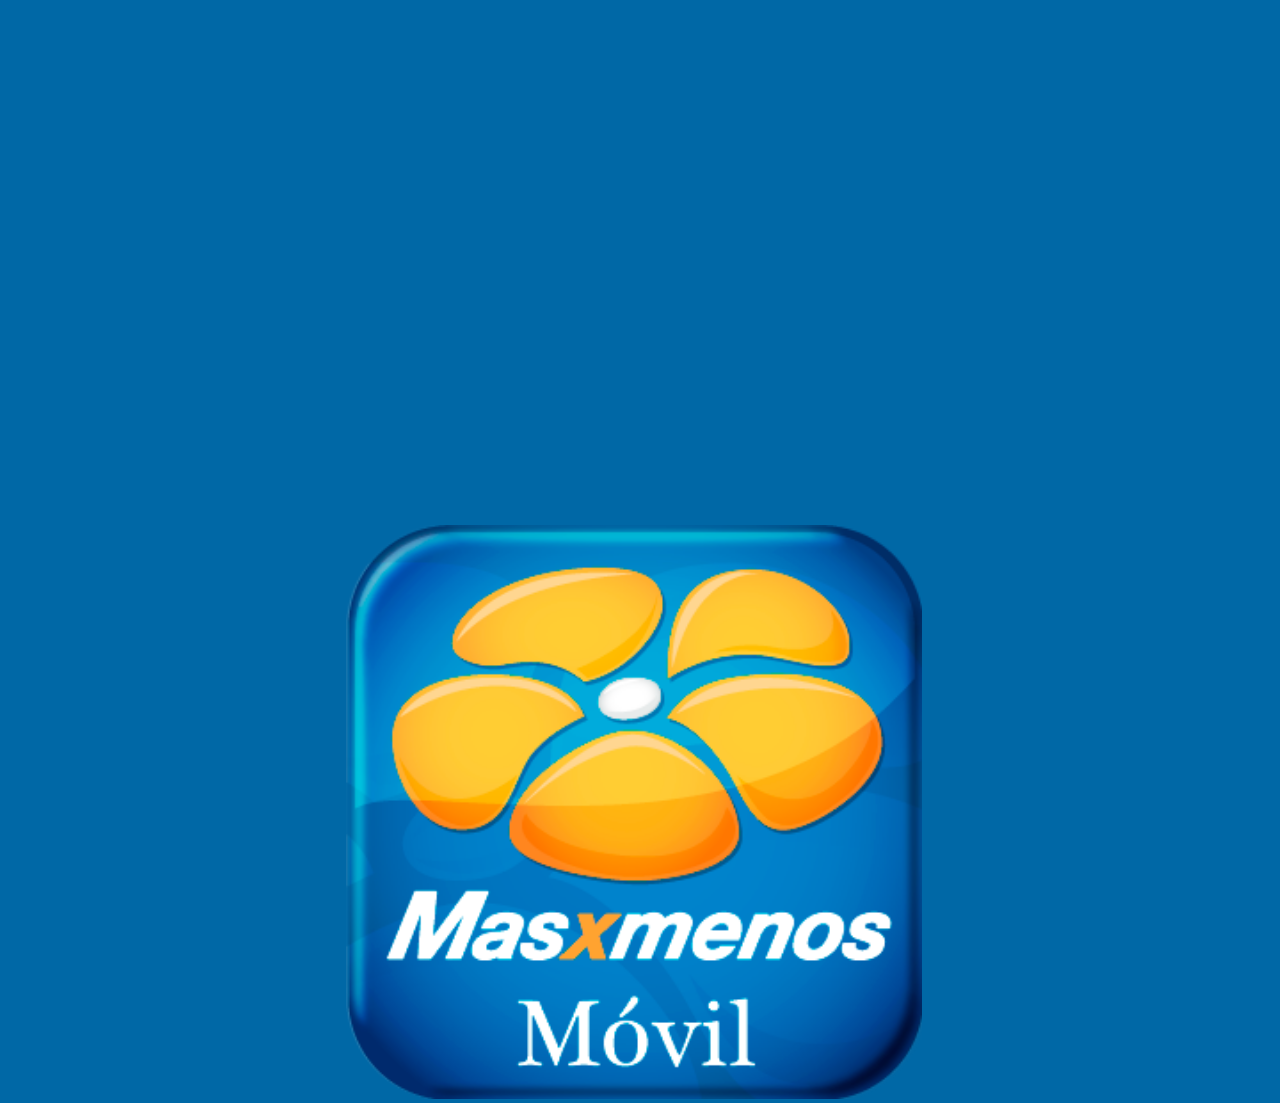
==== index.html @ ffbc8bee "ultimo3.0" ====
<!DOCTYPE html>
<html>
	<head>
		<meta charset="utf-8">
		<meta name="viewport"  content="width=device-width, initial-scale=1.0, maximum-scale=1.0, minimum-scale=1.0, user-scalable=no" />
		<meta name="apple-mobile-web-app-capable" content="yes">
		
		<meta name="apple-mobile-web-app-status-bar-style" content="black">
		<title>App Masxmenos BETA</title>
		<link rel="stylesheet" href="themes/mxm.css" />
		<link rel="stylesheet" href="jquery.mobile.structure-1.3.1.css" />
		
		<link rel="stylesheet" media="screen and (max-width: 399px)" href="style320.css" /> 
		<link rel="stylesheet" media="screen and (min-width: 400px)" href="style400.css" />
		<link rel="stylesheet" media="screen and (min-width: 600px)" href="style600.css" />
		<link rel="stylesheet"  media="screen and (min-width: 700px)" href="style700.css" />
		<script type="text/javascript" src="phonegap.js"></script>
		<script src="jquery-1.9.1.js"></script>
		<script type="text/javascript" src="iscroll.js"></script>
		<script src="funciones.js"></script>
		<script src="glutenDB.js"></script>	
		<script src="jquery.mobile-1.3.1.min.js"></script>
		<script type="text/javascript" src="https://maps.googleapis.com/maps/api/js?sensor=false"></script>
	</head>
	<body>	
		<div id='home' data-role="page" data-theme="a" >
				<div  id="cargaimg">
				<img src='logoApp.png' alt="imagen de carga"/>
				</div>
			<div data-role="header" data-position="inline">
				<img src="img/logohedermasxmenos.png" alt="logo" />
			</div>
			<div data-role="content" data-theme="a">
				<div id="menuP" >				
					<div id="scrollMenu" >
						<ul>
						<li id="etapa1" >
								<div class="ui-grid-a">
									<div class="ui-block-a"><a href="#guia"><img src='img/btnGuiaCompra.png'></a></div>
									<div class="ui-block-b"><a href="#miercoles"><img src='img/btnMiercoles.png'></a></div>									
								</div>
								<div class="ui-grid-a">
									<div class="ui-block-a"><a href="#supermercados"><img src='img/btnsucursales.png'></a></div>
									<div class="ui-block-b"><a href="#contacto"><img src='img/btncontactanos.png'></a></div>									
								</div><!-- /grid-b -->
								<div class="ui-grid-a">
									<div class="ui-block-a"><a href="#recetas"><img src='img/btnrecetas.png'></a></div>
									<div class="ui-block-b"><a href="#sugar"><img src='img/btnSugar.png'></a></div>																	
								</div>
						</li>
						<li id="etapa2" >	
							<div class="ui-grid-a">
								<div class="ui-block-a"><a href="#gluten"><img src='img/btnGluten.png'></a></div>	
							</div>						
						</li>	
								
						</ul>
					</div>				
				</div>				
			</div>
		<!--<div data-role="footer" class="footer" data-position="fixed" data-tap-toggle="false"></div>-->
		</div>
		<div id='guia' data-role="page" data-theme="a" data-iscroll="enable">
			<div data-role="header" data-position="inline">
				<img src="img/logohedermasxmenos.png">
			</div>
				<div class="headerGuia" data-position="inline">
				<a  href="index.html" data-rel="back" data-iconpos="left"   ><img src="img/retro.png"></a><h3>Guía de compras</h3>
				</div>
			<div data-role="content" id="guiaconten" data-theme="a" data-iscroll="enable" class="contenidoGeneral">	
				<div id="wrapper_guia">
					<div id="scroller">
						<ul id="thelist">					
							<!--<li><img src="imgProductos/p1.png" alt="imagen producto 1"></li>
							<li><img src="imgProductos/p2.png" alt="imagen producto 2"></li>
							<li><img src="imgProductos/p5.png" alt="imagen producto 5"></li>-->
						</ul>
					</div>			
				</div>
			
			</div>
		<div data-role="footer" class="footer" data-position="fixed" data-tap-toggle="false">
		</div>
		</div>
		<div id='miercoles' data-role="page" data-theme="a" data-iscroll="enable">
			<div data-role="header" data-position="inline">
				<img src="img/logohedermasxmenos.png">
			</div>
				<div class="headerGuia" data-position="inline">
		<a  href="index.html" data-rel="back" data-iconpos="left"   ><img src="img/retro.png"></a><h3>Miercoles Frescos</h3>
				</div>
			<div data-role="content" data-theme="a" id="miercolesFrescos" data-iscroll="enable" class="contenidoGeneral">	
				<div id="wrapper_miercoles">
					<div id="scroller">
						<ul id="thelist">					
							<!--<li><img src="imgProductos/p3.png" alt="imagen producto 3"></li>
							<li><img src="imgProductos/p4.png" alt="imagen producto 4"></li>-->
						</ul>
					</div>
				</div>			
			</div>
		<div data-role="footer" class="footer" data-position="fixed" data-tap-toggle="false">
		</div>
		</div>
		<div id='recetas' data-role="page" data-theme="a">
			<div data-role="header" data-position="inline">
				<img src="img/logohedermasxmenos.png">
			</div>
				<div class="headerGuia" data-position="inline">
				<a  href="index.html" data-rel="back" data-iconpos="left"   ><img src="img/retro.png"></a><h3>Recetas</h3>
				</div>
			<div data-role="content" data-theme="a" class="contenidoGeneral">				
				<div id="listaRecetas">
					<ul data-role="listview" data-filter="true" data-filter-placeholder="Filtrar Categorias..." data-inset="true">

					</ul>
				</div>
			</div>
		<div data-role="footer" class="footer" data-position="fixed" data-tap-toggle="false">
		</div>
		</div>
		<div id='listaRecetas' data-role="page" data-theme="a">
		<div data-role="header" data-position="inline">
				<img src="img/logohedermasxmenos.png">
			</div>
				<div class="headerGuia" data-position="inline">
				<a  href="#" data-rel="back" data-iconpos="left"   ><img src="img/retro.png"></a><h2>Recetas</h2>
				</div>			
			<div data-role="content" data-theme="a">	
				<div id="listaRecetasXcatCon" style="width: 100%;position: relative;">
				<ul data-role="listview" data-filter="true" data-filter-placeholder="Filtrar Categorias..." data-inset="true">
					
				</ul>
				</div>			
			</div>
		<div data-role="footer" class="footer" data-position="fixed" data-tap-toggle="false">
		</div>
		</div>
		<div id='recetaSelec' data-role="page" data-theme="a">
			<div data-role="header" data-position="inline">
				<img src="img/logohedermasxmenos.png">
			</div>
				<div class="headerGuia" data-position="inline">
			<a  href="#" data-rel="back" data-iconpos="left"   ><img src="img/retro.png"></a>	<h3>Recetas</h3>
				</div>
			<div data-role="content" data-theme="a">				
				<div id="recetafinal">
					<div id="tituloreceta"></div>
					<div id="contenidoreceta">
					<div id="scroller">
						<ul data-role="listview"   data-theme="a"  data-inset="true" id="scrolle1" data-corners="false">
						
						</ul>
					</div>
					</div>
				</div>
			</div>
		<div data-role="footer" class="footer" data-position="fixed" data-tap-toggle="false">
		</div>
		</div>
		<div id='supermercados' data-role="page" data-theme="a" class="contenidoGeneral">
			<div data-role="header" data-position="inline">
				<img src="img/logohedermasxmenos.png">
			</div>
				<div class="headerGuia" data-position="inline">
			<a  href="index.html" data-rel="back" data-iconpos="left"   ><img src="img/retro.png"></a><h2>Supermercados y Servicios</h2>
				</div>	
			<div data-role="content" data-theme="a">
				<div id='sliderSuper'>
				<img src="imagenesSuper/super1.png" alt="SUPERUNO 1">
				</div>
				<div id='selectores'>
					<select name="select1" id="select1" data-mini="true">
							<option value="" >Provincia</option>
							<option value="1">San José</option>
							<option value="2">Heredia</option>
							<option value="6">Cartago</option>
							<option value="3">Alajuela</option>
							<option value="4">Puntarenas</option>
							<option value="5">Limón</option>
					</select>
					<select name="select2" id="select2" data-mini="true">
					<option value="" disabled>Canton</option>
					</select>
					<select name="select3" id="select3" data-mini="true">
					<option value="">Seleccione Distrito</option>
					</select>
				</div>
			</div>
			
		<div data-role="footer" class="footer" data-position="fixed" data-tap-toggle="false">
		</div>
		</div>
		<div id='contacto' data-role="page" data-theme="a" >
			<div data-role="header" data-position="inline">
				<img src="img/logohedermasxmenos.png">
			</div>
				<div class="headerGuia" data-position="inline">
			<a  href="index.html" data-rel="back" data-iconpos="left"   ><img src="img/retro.png"></a></a>	<h2>Contáctenos</h2>
				</div>	
			<div data-role="content" data-theme="a" class="contenidoGeneral">				
				<a href='#busquedaRapidaContacto' data-role="button" data-theme="a" >Búsqueda rápida por supermercado</a>			
					<div id='btnsgeneralLlama'>
					<a href=''  data-role="button" data-theme="a">SAC Servicio al cliente    800 - 8000 - 722</a>
					<a href="tel:+5068008000722"><img src='img/btnllamar.png' alt='llamar'/></a>
					<a href='' data-role="button" data-theme="a">Servicio a domicilio Jacó   2248 - 1740</a>
					<a href="tel:+50622481740"><img src='img/btnllamar.png' alt='llamar'/></a>
					<a href='' data-role="button" data-theme="a">Servicio a domicilio Sabana   2643 - 3611</a>
					<a href="tel:+50626433611"><img src='img/btnllamar.png' alt='llamar'/></a>
					</div>
			</div>
		<div data-role="footer" class="footer" data-position="fixed" data-tap-toggle="false">
		</div>
		</div>
		<div id='busquedaRapidaContacto' data-role="page" data-theme="a" class="contenidoGeneral">
			<div data-role="header" data-position="inline">
				<img src="img/logohedermasxmenos.png">
			</div>
				<div class="headerGuia" data-position="inline">
			<a  href="#" data-rel="back" data-iconpos="left"   ><img src="img/retro.png"></a></a><h2>Contáctenos</h2>
				</div>	
			<div data-role="content" data-theme="a" >	
				<div id="contenidoulbusqueda">
				<div id="scroller">
				<ul data-role="listview" data-inset="true" data-theme="a" data-filter="true" data-filter-placeholder="Filtrar Supermercados..." id="scrollercontacto" data-corners="false">
					<li>
						<h3 class="h3tel">Masxmenos Alajuela</h3>
						<p class="ptel"><a href="tel:+50624434959">2443-4959</a> <b>ó</b> <a href="tel:+50624434975">2443-4975</a></p>
					</li>
					<li>
						<h3 class="h3tel">Masxmenos Alajuela Centro</h3>
						<p class="ptel"><a href="tel:+50624434041">2443-4041</a></p><b>ó</b> 
						<p class="ptel"><a href="tel:+50624417676">2441-7676</a> <b>ó</b>
						<a href="tel:+50622434090">22434090</a></p>
					</li>
					<li>
						<h3 class="h3tel">Masxmenos Belen</h3>
						<p class="ptel"><a href="tel:+50622397795">2239-7795</a></p>
					</li>
					<li>
						<h3 class="h3tel">Masxmenos Coronado</h3>
						<p class="ptel"><a href="tel:+50622298627">2229-8627</a></p><b>ó</b> 
						<p class="ptel"><a href="tel:+50622298456">2229-8456</a></p>
					</li>
					<li>
						<h3 class="h3tel">Masxmenos Cuesta Moras</h3>
						<p class="ptel"><a href="tel:+50622337811">2233-7811</a></p><b>ó</b> 
						<p class="ptel"><a href="tel:+50622553194">2255-3194</a></p>
					</li>
					<li>
						<h3 class="h3tel">Masxmenos Cuesta Moras</h3>
						<p class="ptel"><a href="tel:+50622503355">2250-3355</a></p>
					</li>
					<li>
						<h3 class="h3tel">Masxmenos Escazu</h3>
						<p class="ptel"><a href="tel:+50622280954">2228-0954</a></p>
					</li>
					<li>
						<h3 class="h3tel">Masxmenos Guadalupe</h3>
						<p class="ptel"><a href="tel:+50622251758">2225-1758</a></p><b>ó</b> 
						<p class="ptel"><a href="tel:+50622835341">2283-5341</a></p>
					</li>
					<li>
						<h3 class="h3tel">Masxmenos Guapiles</h3>
						<p class="ptel"><a href="tel:+50627103146">2710-3146</a></p>
					</li>
					<li>
						<h3 class="h3tel">Masxmenos Heredia</h3>
						<p class="ptel"><a href="tel:+50622610007">2261-0007</a></p>
					</li>
					<li>
						<h3 class="h3tel">Masxmenos Jacó</h3>
						<p class="ptel"><a href="tel:+50626433027">2643-3027</a></p><b>ó</b> 
						<p class="ptel"><a href="tel:+50626432528">2643-2528</a></p>
						<p class="ptel"><a href="tel:+50626433611">(Express) 2643-3611</a></p>
					</li>
					<li>
						<h3 class="h3tel">Masxmenos La Granja</h3>
						<p class="ptel"><a href="tel:+50622250636">2225-0636</a></p>
					</li>
					<li>
						<h3 class="h3tel">Masxmenos Las Flores</h3>
						<p class="ptel"><a href="tel:+50622373215">2237-3215</a></p>
					</li>
					<li>
						<h3 class="h3tel">Masxmenos Limón</h3>
						<p class="ptel"><a href="tel:+50627981985">2798-1985</a></p><b>ó</b> 
						<p class="ptel"><a href="tel:+50627980070">2798-0070</a></p>
					</li>
					<li>
						<h3 class="h3tel">Masxmenos Rohrmoser</h3>
						<p class="ptel"><a href="tel:+50622313815">2231-3815</a></p><b>ó</b> 
						<p class="ptel"><a href="tel:+50622313936">2231-3936</a></p>
					</li>
					<li>
						<h3 class="h3tel">Masxmenos Sabana</h3>
						<p class="ptel"><a href="tel:+50622480968">2248-0968</a></p>
					</li>
					<li>
						<h3 class="h3tel">Masxmenos Sabanilla</h3>
						<p class="ptel"><a href="tel:+50622805106">2280-5106</a></p><b>ó</b> 
						<p class="ptel"><a href="tel:+50622805221">2280-5221</a></p><b>ó</b> 
						<p class="ptel"><a href="tel:+50622835761">2283-5761</a></p>
					</li>
					<li>
						<h3 class="h3tel">Masxmenos San Antonio</h3>
						<p class="ptel"><a href="tel:+50622190137">2219-0137</a></p>
					</li>
					<li>
						<h3 class="h3tel">Masxmenos San Gerardo</h3>
						<p class="ptel"><a href="tel:+50622242140">2224-2140</a></p>
					</li>
					<li>
						<h3 class="h3tel">Masxmenos San Pablo</h3>
						<p class="ptel"><a href="tel:+50622607163">2260-7163</a></p><b>ó</b> 
						<p class="ptel"><a href="tel:+50622607024">2260-7024</a></p>
					</li>
					<li>
						<h3 class="h3tel">Masxmenos Santa Ana</h3>
						<p class="ptel"><a href="tel:+50625820211">2582-0211</a></p><b>ó</b> 
						<p class="ptel"><a href="tel:+50625820213">2582-0213</a></p><b>ó</b> 
						<p class="ptel"><a href="tel:+50625820215">2582-0215</a></p><b>ó</b> 
						<p class="ptel"><a href="tel:+50625820217">2582-0217</a></p>
					</li>
					<li>
						<h3 class="h3tel">Masxmenos Santo Domingo</h3>
						<p class="ptel"><a href="tel:+50622448180">2244-8180</a></p>
					</li>
					<li>
						<h3 class="h3tel">Masxmenos Tibas</h3>
						<p class="ptel"><a href="tel:+50622350535">2235-0535</a></p><b>ó</b>
						<p class="ptel"><a href="tel:+50622972838"> 2297-2838</a></p>
					</li>
					<li>
						<h3 class="h3tel">Masxmenos Tres Ríos</h3>
						<p class="ptel"><a href="tel:+50622797453">2279-7453</a></p>
					</li>
					<li class="clear"></li>
				</ul>
				</div>
				</div>			
			</div>
		<div data-role="footer" class="footer" data-position="fixed" data-tap-toggle="false">
		</div>
		</div>
		<div id='gluten' class="gluten" data-role="page" data-theme="a">
			<div data-role="header" data-position="inline">
				<img src="img/logohedermasxmenos.png">
			</div>
				<div class="headerGuia" data-position="inline">
				<a  href="index.html" data-rel="back" data-iconpos="left"   ><img src="img/retro.png"></a></a><h2>Gluten Free</h2>
				</div>			
			<div data-role="content" data-theme="a">	
				<div id="contenidoulbusqueda2" style="width: 100%;position: relative;">
				<div data-role="controlgroup">
					<a href="#glutenRecetasCat" data-role="button" data-icon="arrow-r" data-iconpos="right">Recetas Libres de Gluten</a>
					<a href="#gluten2" data-role="button" data-icon="arrow-r" data-iconpos="right">Primeros pasos con un Celíaco</a>
					<a href="#gluten3" data-role="button" data-icon="arrow-r" data-iconpos="right">Variedad en Gluten Free</a>
				</div>
				<img src="img/logo_celiacos.png" class="logo_celiacos">
				</div>			
			</div>
		<div data-role="footer" class="footer" data-position="fixed" data-tap-toggle="false">
		</div>
		</div>
		<div id='glutenRecetasCat' class="gluten" data-role="page" data-theme="a">
		<div data-role="header" data-position="inline">
			</a><img src="img/logohedermasxmenos.png">
		</div>
				<div class="headerGuia" data-position="inline">
			<a  href="#" data-rel="back" data-iconpos="left"   ><img src="img/retro.png"></a><h2>Recetas Gluten Free</h2>
				</div>			
			<div data-role="content" data-theme="a">	
				<div id="contenidoulbusqueda2" style="width: 100%;position: relative;">
				<ul data-role="listview" data-filter="true" data-filter-placeholder="Filtrar Categorias..." data-inset="true">

				</ul>
				</div>			
			</div>
		<div data-role="footer" class="footer" data-position="fixed" data-tap-toggle="false">
		</div>
		</div>
		<div id='glutenRecetasList' class="gluten" data-role="page" data-theme="a">
		<div data-role="header" data-position="inline">
				<img src="img/logohedermasxmenos.png">
			</div>
				<div class="headerGuia" data-position="inline">
				<a  href="#" data-rel="back" data-iconpos="left"   ><img src="img/retro.png"></a><h2>Recetas Gluten Free</h2>
				</div>			
			<div data-role="content" data-theme="a">	
				<div id="listaRecetasXCat" style="width: 100%;position: relative;">
				<ul data-role="listview" data-filter="true" data-filter-placeholder="Filtrar Recetas..." data-inset="true" data-divider-theme="a">
					<li data-role="list-divider">NOMBRE CATEGORIA</li>
					<li><a href="#glutenRecetasDetail">Galletitas</a></li>
					<li><a href="#glutenRecetasDetail">Panes</a></li>
					<li><a href="#glutenRecetasDetail">Pastas y Masas Básicas</a></li>
					<li><a href="#glutenRecetasDetail">Entradas y Aderezos Caseros</a></li>
					<li><a href="#glutenRecetasDetail">Platos Principales</a></li>
					<li><a href="#glutenRecetasDetail">Ensaladas</a></li>
					<li><a href="#glutenRecetasDetail">Salsas y Guariniciones</a></li>
					<li><a href="#glutenRecetasDetail">Salsas</a></li>
					<li><a href="#glutenRecetasDetail">Sopas y Caldos</a></li>
					<li><a href="#glutenRecetasDetail">Postres</a></li>
				</ul>
				</div>			
			</div>
		<div data-role="footer" class="footer" data-position="fixed" data-tap-toggle="false">
		</div>
		</div>
		<div id='glutenRecetasDetail' class="gluten" data-role="page" data-theme="a">
		<div data-role="header" data-position="inline">
				<img src="img/logohedermasxmenos.png">
			</div>
				<div class="headerGuia" data-position="inline">
			<a  href="#" data-rel="back" data-iconpos="left"   ><img src="img/retro.png"></a>	<h2>Recetas Gluten Free</h2>
				</div>			
			<div data-role="content">	
				<div id="recetafinalGluten" >
					<div id="titulorecetaprincipal"></div>
					<div id="contenidorecetaGluten">
					<div id="scrollergluten"  data-theme="a" >
						<ul  data-role="listview" id="vistaReceta">
					
					
						</ul>
					</div>
					</div>
				</div>
							
			</div>
		<div data-role="footer" class="footer" data-position="fixed" data-tap-toggle="false">
		</div>
		</div>
		<div id='gluten2' class="gluten" data-role="page" data-theme="a">
			<div data-role="header" data-position="inline">
				<img src="img/logohedermasxmenos.png">
			</div>
				<div class="headerGuia" data-position="inline">
			<a  href="#" data-rel="back" data-iconpos="left"   ><img src="img/retro.png"></a><h3>Primeros pasos con un Celíaco</h3>
				</div>	
			<div data-role="content" data-theme="a">	
				<div id="contenidoulbusqueda2" style="width: 100%;position: relative;">
					<ul data-role="listview" data-inset="true" id="pasos_list">
					</ul>
				</div>			
			</div>
		<div data-role="footer" class="footer" data-position="fixed" data-tap-toggle="false">
		</div>
		</div>
		<div id='glutenPasos' class="gluten" data-role="page" data-theme="a">
			<div data-role="header" data-position="inline">
				<img src="img/logohedermasxmenos.png">
			</div>
				<div class="headerGuia" data-position="inline">
			<a  href="#" data-rel="back" data-iconpos="left"   ><img src="img/retro.png"></a>	<h3 id="titulo">Primeros pasos con un Celíaco</h3>
				</div>	
			<div data-role="content" data-theme="a" id="contenedorpasos">	
				<div id="Scrollerpasos" >
				<div id="scrollerPasos1" >
						<div id="scroller" >
							<ul data-role="listview"   data-theme="a"  data-inset="true" id="contPasos" data-corners="false">
							</ul>
						</div>		
				</div>			
				</div>			
			</div>
		<div data-role="footer" class="footer" data-position="fixed" data-tap-toggle="false">
		</div>
		</div>
		<div id='gluten3' class="gluten" data-role="page" data-theme="a">
			<div data-role="header" data-position="inline">
				<img src="img/logohedermasxmenos.png">
			</div>
				<div class="headerGuia" data-position="inline">
	<a  href="#" data-rel="back" data-iconpos="left"   ><img src="img/retro.png"></a>		<h2>Variedad Gluten Free</h2>
				</div>	
			<div data-role="content" data-theme="a">	
				<div id="contenidoulbusqueda2" style="width: 100%;position: relative;">
				<ul data-role="listview" data-filter="true" data-filter-placeholder="Filtrar Categorias..." data-inset="true" id="gfcCategorias" data-divider-theme="a">
				</ul>
				</div>			
			</div>
		<div data-role="footer" class="footer" data-position="fixed" data-tap-toggle="false">
		</div>
		</div>
		<div id='glutenVariedadList' class="gluten" data-role="page" data-theme="a">
			<div data-role="header" data-position="inline">
				<img src="img/logohedermasxmenos.png">
			</div>
				<div class="headerGuia" data-position="inline">
			<a  href="#" data-rel="back" data-iconpos="left"   ><img src="img/retro.png"></a><h2>Variedad Gluten Free</h2>
				</div>	
			<div data-role="content" data-theme="a">	
				<div id="contenidoulbusqueda2" style="width: 100%;position: relative;">
				<ul data-role="listview" data-filter="true" data-filter-placeholder="Filtrar Productos..." data-inset="true" id="gfcProductos" data-divider-theme="a">
				</ul>
				</div>			
			</div>
		<div data-role="footer" class="footer" data-position="fixed" data-tap-toggle="false">
		</div>
		</div>
		<div id='glutenVariedadDetail' class="gluten" data-role="page" data-theme="a">
			<div data-role="header" data-position="inline">
				<img src="img/logohedermasxmenos.png">
			</div>
				<div class="headerGuia" data-position="inline">
			<a  href="#" data-rel="back" data-iconpos="left"   ><img src="img/retro.png"></a>	<h2>Variedad Gluten Free</h2>
				</div>	
			<div data-role="content" data-theme="a">	
				<div id="contenidoDetail" style="width: 100%;position: relative;">
					<div id="wrapper_gfpro">
							<div id="scroller">	
					<ul data-role="listview"  data-inset="true" id="gfcProductosdetail" data-divider-theme="a">				
						
						<li id="imgproducto">
							<img src="http://movilmultimediasa.com/Celiacos/compras/images/fotosproductos/84b4c69d.jpg"  alt="imgproducto" id="imgpro" />
						</li>														
									<li class="listatituprincipal" id="descrip" data-role="list-divider"><strong>Descripción: </strong></li>
									<li id="GFD_categoria">Jaleas y mermeladas</li>
									<li id="GFD_marca">Marca: POST</li>
									<li id="GFD_fabricante">Fabricante: FELIPE MOTTA CR S.A.</li>					
									<li class="listatituprincipal" id="listasuperdisp"	data-role="list-divider" >Supermercados en los que está disponible:</li>
									<li class="listatituprincipal" id="listasuperdisp2"	data-theme="a" >Lista de supermercados
									<ul data-role="listview" data-theme="a" id="otro">
										<li><a href="javascript:mostrarcontenidomapa(60);">Santa Ana</a></li>
										<li><a href="javascript:mostrarcontenidomapa(158);">Belén</a></li>
										<li><a href="">Guachipelín</a></li>
										<li><a href="javascript:mostrarcontenidomapa(8);">Sabana</a></li>
										<li><a href="javascript:mostrarcontenidomapa(133);">Santo Domingo</a></li>
										<li><a href="javascript:mostrarcontenidomapa(169);">Alajuela</a></li>
										<li><a href="javascript:mostrarcontenidomapa(86);">Lincoln</a></li>
										<li><a href="">Cartago</a></li>
										<li data-icon="arrow-l" data-theme="b" data-iconpos="left"><a href="#" data-rel="back"  style="text-align: center;"> Regresar</a></li>										
									</ul>
									</li>
					</ul>
							</div>			
						</div>	
				</div>			
			</div>
		<div data-role="footer" class="footer" data-position="fixed" data-tap-toggle="false">
		</div>
		</div>
		<div id='mostrarmapa' data-role="page" data-theme="a" id="mapas" >
			<div data-role="header" data-position="inline">
				<img src="img/logohedermasxmenos.png" />
			</div>
				<div class="headerGuia" data-position="inline">
				<a  href="#" data-rel="back" data-iconpos="left"   ><img src="img/retro.png"></a><h2>Supermercados y Servicios</h2>
				</div>	
			<div data-role="content" data-theme="a">
				<div id="contenidosuper">
					<div id="listatiendas">
						<ul id="tiendas2" data-role="listview"></ul>
					</div>
					<div id='map_canvas'></div>						
					<ul id="tiendasinfo" data-role="listview" >								
					<li id="coninfosuper" data-theme="a" >Información
						<ul data-role="listview" data-theme="a" id="otro">
						<li id="direccion" class="ui-li ui-li-static ui-btn-up-a ui-first-child"></li>
						<li id="horario" class="ui-li ui-li-static ui-btn-up-a"></li>
						<li id="telefono" class="ui-li ui-li-static ui-btn-up-a"></li>
						<li id="servicios" class="ui-li ui-li-static ui-btn-up-a ui-last-child"></li>
							<li ><a href="#" data-rel="back">Regresar</a></li>
						</ul>
					</li>					
					</ul>				
				</div>
			</div>
			<div data-role="footer" class="footer" data-position="fixed" data-tap-toggle="false">
			</div>
		</div>
		<div id='sugar' class="sugar" data-role="page" data-theme="a">
				<div data-role="header" data-position="inline">
					<img src="img/logohedermasxmenos.png">
				</div>
					<div class="headerGuia" data-position="inline"><a  href="index.html" data-rel="back" data-iconpos="left"   ><img src="img/retro.png" alt="retro"/></a></div>			
				<div data-role="content" data-theme="a">	
					<div id="contenidoMenuSugar" style="width: 100%;position: relative;">
					<div data-role="controlgroup">
						<a href="#aprendamos"  ><img src="img/btnaprendamos.png" alt="bonton_que_sugar"/></a>
						<a href="#cocinemos"  ><img src="img/btncocinemos.png" alt="bonton_que_sugar"/></a>
						<a href="#variedadsugar"  ><img src="img/btnvariedadsugar.png" alt="bonton_que_sugar"/></a>
					
					</div>
					</div>			
				</div>
			<div data-role="footer" class="footer" data-position="fixed" data-tap-toggle="false">
			</div>
		</div>
		<div id='aprendamos' class="sugar" data-role="page" data-theme="a">
			<div data-role="header" data-position="inline">
				<img src="img/logohedermasxmenos.png">
			</div>
				<div class="headerGuia" data-position="inline">
			<a  href="#" data-rel="back" data-iconpos="left"   ><img src="img/retro.png"></a><h2>Sugar Free</h2>
				</div>			
			<div data-role="content" data-theme="a">	
				<div id="contentAprender" style="width: 100%;position: relative;">
				<div data-role="controlgroup">
					<a href="#Cuanta" data-role="button" data-icon="arrow-r" data-iconpos="right">¿Cuánta Azúcar es mucha Azúcar?</a>
					<a href="#Que" data-role="button" data-icon="arrow-r" data-iconpos="right">¿Qué deben comer los diabéticos?</a>
					<a href="#Como" data-role="button" data-icon="arrow-r" data-iconpos="right">¿Cómo sustituyo el azúcar en mis recetas?</a>
					<a href="#Pequennos" data-role="button" data-icon="arrow-r" data-iconpos="right">Pequeños cambios para una vida saludable</a>
				</div>
				<img src="img/logoSugarFree.png" class="logo_sugar">
				</div>			
			</div>
		<div data-role="footer" class="footer" data-position="fixed" data-tap-toggle="false">
		</div>
		</div>
		<div id='Cuanta' class="sugar" data-role="page" data-theme="a">
			<div data-role="header" data-position="inline">
				<img src="img/logohedermasxmenos.png">
			</div>
				<div class="headerGuia" data-position="inline">
			<a  href="#" data-rel="back" data-iconpos="left"   ><img src="img/retro.png"></a>	<h2>¿Cuánta Azúcar es mucha Azúcar?</h2>
				</div>			
			<div data-role="content" data-theme="a">	
				<div id="contentAprender" style="width: 100%;position: relative;">
				<div data-role="controlgroup">
					<div class="contenScrollP1">
						<div id="contenScrollP1">
							<div id="scrollp1">							
							
							
							</div>
						</div>
					</div>
				</div>
				<img src="img/logoSugarFree.png" class="logo_sugar">
				</div>			
			</div>
		<div data-role="footer" class="footer" data-position="fixed" data-tap-toggle="false">
		</div>
		</div>
		<div id='Que' class="sugar" data-role="page" data-theme="a">
			<div data-role="header" data-position="inline">
				<img src="img/logohedermasxmenos.png">
			</div>
				<div class="headerGuia" data-position="inline">
		<a  href="#" data-rel="back" data-iconpos="left"   ><img src="img/retro.png"></a>	<h2>¿Qué deben comer los diabéticos?</h2>
				</div>			
			<div data-role="content" data-theme="a">	
				<div id="contentAprender" style="width: 100%;position: relative;">
				<div data-role="controlgroup">
					<div class="contenScrollP2">
						<div id="contenScrollP2">
							<div id="scrollp1">							
							
							
							</div>
						</div>
					</div>
				</div>
				<img src="img/logoSugarFree.png" class="logo_sugar">
				</div>			
			</div>
		<div data-role="footer" class="footer" data-position="fixed" data-tap-toggle="false">
		</div>
		</div>
		<div id='Como' class="sugar" data-role="page" data-theme="a">
			<div data-role="header" data-position="inline">
				<img src="img/logohedermasxmenos.png">
			</div>
				<div class="headerGuia" data-position="inline">
			<a  href="#" data-rel="back" data-iconpos="left"   ><img src="img/retro.png"></a><h2>¿Cómo sustituyo el azúcar en mis recetas?</h2>
				</div>			
			<div data-role="content" data-theme="a">	
				<div id="contentAprender" style="width: 100%;position: relative;">
				<div data-role="controlgroup">
					<div class="contenScrollP3">
						<div id="contenScrollP3">
							<div id="scrollp1">							
							
							
							</div>
						</div>
					</div>
				</div>
				<img src="img/logoSugarFree.png" class="logo_sugar">
				</div>			
			</div>
		<div data-role="footer" class="footer" data-position="fixed" data-tap-toggle="false">
		</div>
		</div>
		<div id='Pequennos' class="sugar" data-role="page" data-theme="a">
			<div data-role="header" data-position="inline">
				<img src="img/logohedermasxmenos.png">
			</div>
				<div class="headerGuia" data-position="inline">
	<a  href="#" data-rel="back" data-iconpos="left"   ><img src="img/retro.png"></a>	<h2>Pequeños cambios para una vida saludable</h2>
				</div>			
			<div data-role="content" data-theme="a">	
				<div id="contentAprender" style="width: 100%;position: relative;">
				<div data-role="controlgroup">
					<div class="contenScrollP4">
						<div id="contenScrollP4">
							<div id="scrollp1">							
							
							
							</div>
						</div>
					</div>
				</div>
				<img src="img/logoSugarFree.png" class="logo_sugar">
				</div>			
			</div>
		<div data-role="footer" class="footer" data-position="fixed" data-tap-toggle="false">
		</div>
		</div>
		<div id='cocinemos' class="sugar" data-role="page" data-theme="a">
		<div data-role="header" data-position="inline">
				<img src="img/logohedermasxmenos.png">
			</div>
				<div class="headerGuia" data-position="inline">
			<a  href="#" data-rel="back" data-iconpos="left"   ><img src="img/retro.png"></a>	<h2>Cocinemos Juntos</h2>
				</div>			
			<div data-role="content" data-theme="a">	
				<div id="contenidoulbusqueda2" style="width: 100%;position: relative;">
				<ul data-role="listview"  data-inset="true">

				</ul>
				</div>
			<img src="img/logoSugarFree.png" class="logo_celiacos">				
			</div>
		<div data-role="footer" class="footer" data-position="fixed" data-tap-toggle="false">
		</div>
		</div>
		<div id='SugarRecetasList' class="sugar" data-role="page" data-theme="a">
		<div data-role="header" data-position="inline">
				<img src="img/logohedermasxmenos.png">
			</div>
				<div class="headerGuia" data-position="inline">
		<a  href="#" data-rel="back" data-iconpos="left"   ><img src="img/retro.png"></a>	<h2>Recetas Gluten Free</h2>
				</div>			
			<div data-role="content" data-theme="a">	
				<div id="listaRecetasXCat" style="width: 100%;position: relative;">
				<ul data-role="listview" id="SugarList" data-filter="true" data-filter-placeholder="Filtrar Recetas..." data-inset="true" data-divider-theme="a">
					
				</ul>
				</div>			
			</div>
		<div data-role="footer" class="footer" data-position="fixed" data-tap-toggle="false">
		</div>
		</div>
		<div id='recetaSelecsugar' class="sugar" data-role="page" data-theme="a">
			<div data-role="header" data-position="inline">
				<img src="img/logohedermasxmenos.png">
			</div>
				<div class="headerGuia" data-position="inline">
		<a  href="#" data-rel="back" data-iconpos="left"   ><img src="img/retro.png"></a>	<h3>Recetas</h3>
				</div>
			<div data-role="content" data-theme="a">				
				<div id="recetafinal">
					<div id="tituloreceta"></div>
					<div id="contenidorecetaSugar">
					<div id="scroller">
						<ul data-role="listview"   data-theme="a"  data-inset="true" id="scrolle1" data-corners="false">
						
						</ul>
					</div>
					</div>
				</div>
			</div>
		<div data-role="footer" class="footer" data-position="fixed" data-tap-toggle="false">
		</div>
		</div>
		<div id='variedadsugar' class="sugar" data-role="page" data-theme="a">
			<div data-role="header" data-position="inline">
				<img src="img/logohedermasxmenos.png">
			</div>
				<div class="headerGuia" data-position="inline">
	<a  href="#" data-rel="back" data-iconpos="left"   ><img src="img/retro.png"></a>	<h2>Variedad Sugar Free</h2>
				</div>	
			<div data-role="content" data-theme="a">	
				<div id="contenidoProductoVarieda" style="width: 100%;position: relative;">
					<div id="ProductosSugar">
						<div id="ScrollProductosSugar">
							<ul data-role="listview" data-filter="true" data-filter-placeholder="Filtrar Categorias..." data-inset="true" id="sugarProductos" data-divider-theme="a">
							</ul>
						</div>			
					</div>			
				</div>			
			</div>
		<div data-role="footer" class="footer" data-position="fixed" data-tap-toggle="false">
		</div>
		</div>
		<div id='sugarVariedadDetail' class="sugar" data-role="page" data-theme="a">
			<div data-role="header" data-position="inline">
				<img src="img/logohedermasxmenos.png">
			</div>
				<div class="headerGuia" data-position="inline">
	<a  href="#" data-rel="back" data-iconpos="left"   ><img src="img/retro.png"></a><h2>Variedad Sugar Free</h2>
				</div>	
			<div data-role="content" data-theme="a">	
				<div id="contenidoDetail" style="width: 100%;position: relative;">
					<div id="wrapper_gfpro">
							<div id="scroller">	
					<ul data-role="listview"  data-inset="true" id="gfcProductosdetail" data-divider-theme="a">				
						
						<li id="imgproducto">
							<img src="http://movilmultimediasa.com/Celiacos/compras/images/fotosproductos/84b4c69d.jpg"  alt="imgproducto" id="imgpro" />
						</li>														
						<li class="listatituprincipal" id="descrip" data-role="list-divider"><strong>Producto: </strong></li>
						<li id="NombreProductoSugar">Jaleas y mermeladas</li>
						<li class="listatituprincipal" id="listasuperdisp"	data-role="list-divider" >Supermercados en los que está disponible:</li>
						<li class="listatituprincipal" id="listasuperdisp2"	data-theme="a" >Lista de supermercados
						<ul data-role="listview" data-theme="a" id="sugar">
							<li><a href="javascript:mostrarcontenidomapa(60);">Santa Ana</a></li>
							<li><a href="javascript:mostrarcontenidomapa(158);">Belén</a></li>
							<li><a href="">Guachipelín</a></li>
							<li><a href="javascript:mostrarcontenidomapa(8);">Sabana</a></li>
							<li><a href="javascript:mostrarcontenidomapa(133);">Santo Domingo</a></li>
							<li><a href="javascript:mostrarcontenidomapa(169);">Alajuela</a></li>
							<li><a href="javascript:mostrarcontenidomapa(86);">Lincoln</a></li>
							<li><a href="">Cartago</a></li>
							<li data-icon="arrow-l" data-theme="b" data-iconpos="left"><a href="#" data-rel="back"  style="text-align: center;"> Regresar</a></li>										
						</ul>
						</li>
					</ul>
							</div>			
						</div>	
				</div>			
			</div>
			<div data-role="footer" class="footer" data-position="fixed" data-tap-toggle="false">
		</div>
		</div>
	</body>
	<script>
/*	function next(){
		$("#scrollMenu").animate().css("-webkit-transform", "translate(-604px, 0px) scale(1) translateZ(0px)");
	}
	function prev(){
		$("#scrollMenu").animate().css("-webkit-transform","translate(0px, 0px) scale(1) translateZ(0px)");
	}*/
$( "#home" ).on( "pagebeforeshow", function( event ) {
		$( "#menuP" ).css("height",$( "#home" ).css("height"));
		/*$( "#etapa1" ).css("height",$( "#home" ).css("height"));
		$( "#etapa2" ).css("height",$( "#home" ).css("height"));*/
});
$( "#recetas" ).on( "pagebeforeshow", function( event ) {
	obtenerCatRecetas();
	//mostrarlista(14);
});

$( "#variedadsugar" ).on( "pagebeforecreate", function( event ) {
	 SugarVariedad();
	 setTimeout( function() {
		myScroll3 = new iScroll('ProductosSugar', {hScrollbar: false});
	}, 500);	
});
$( "#cocinemos" ).on( "pagebeforeshow", function( event ) {
obtenerCatRecetasSugar();
	
});
$( "#recetaSelec" ).on( "pagebeforeshow", function( event ) {

	setTimeout( function() {
		myScroll3 = new iScroll('contenidoreceta', {hScrollbar: false});
	}, 500);	
});
$( "#recetaSelecsugar" ).on( "pagebeforeshow", function( event ) {

	setTimeout( function() {
		myScroll3 = new iScroll('contenidorecetaSugar', {hScrollbar: false});
	}, 500);	
});
$( "#Cuanta" ).on( "pagebeforeshow", function( event ) {
	obtenerpregunta(1);	
});
$( "#Que" ).on( "pagebeforeshow", function( event ) {
	obtenerpregunta(2);	
});
$( "#Como" ).on( "pagebeforeshow", function( event ) {
	obtenerpregunta(3);	
});
$( "#Pequennos" ).on( "pagebeforeshow", function( event ) {
	obtenerpregunta(4);	
});
/*-------------------------------------------gluten----------------------------------------*/
$( "#gluten3" ).on( "pagebeforecreate", function( event ) {
	 GlutenVariedad();
});
$( "#gluten2" ).on( "pagebeforecreate", function( event ) {
	GlutenPasos();
});
$( "#gluten2" ).on( "pagebeforecreate", function( event ) {
	GlutenPasos();
});
$( "#glutenRecetasDetail" ).on( "pagebeforeshow", function( event ) {
	setTimeout( function() {
			$('#vistaReceta').listview('refresh');
	}, 500);
});
$( "#glutenRecetasCat" ).on( "pagebeforeshow", function( event ) {
obtenerCatRecetasGluten();
});
$( "#glutenRecetasDetail" ).on( "pagebeforeshow", function( event ) {
	setTimeout( function() {
		myScroll3 = new iScroll('contenidorecetaGluten', {hScrollbar: false});
	}, 500);
});
$( "#glutenPasos" ).on( "pagebeforeshow", function( event ) {
setTimeout( function() {
 $("#contPasos ul").attr('data-role', 'listview');
 $("#contPasos ul").attr('class', 'listavista');
 //$(".listavista").listview('refresh', true);
   if ( $(".listavista").hasClass('ui-listview')) {
   // $("#guia #thelist").listview('refresh');
   
   $(".listavista").listview('refresh', true);
    } 
 
 }, 500);
 setTimeout( function() {
		myScroll3 = new iScroll('scrollerPasos1', {hScrollbar: false});
	}, 500);
});
/*--------------------------Guia-----------------------------------------------------------*/
$( "#guia" ).on( "pagebeforeshow", function( event ) {

 obtenerGuia();
 /*setTimeout( function() {
 alert($( "#guia .headerGuia" ).css("width"));
 	}, 500);*/
});
/*-------------------------Miercoles Frescos----------------------------------------------*/
$( "#miercoles" ).on( "pagebeforeshow", function( event ) {
obtenerMiercoles();
});
/*------------------------------Contacto-------------------------------------------------*/
$( "#busquedaRapidaContacto" ).on( "pagebeforeshow", function( event ) {
	setTimeout( function() {
		myScroll3 = new iScroll('contenidoulbusqueda', {hScrollbar: false});
	}, 500);
});		
$( "#glutenVariedadDetail" ).on( "pagebeforeshow", function( event ) {
setTimeout( function() {
	myScroll3 = new iScroll('wrapper_gfpro', {hScrollbar: false});
}, 500);
});
$("#recetaSelec,#glutenPasos,#glutenVariedadDetail,#glutenRecetasDetail,#recetaSelecsugar").on( "pagebeforehide", function( event ) {
myScroll3.destroy();
myScroll3 = null;
});
/*---------------------------------------guia-------------------------------*/
$("#guia").on('pagecreate', function(){

 $.fn.disableSelection = function() {
        return this
                 .attr('unselectable', 'on')
                 .css('user-select', 'none')
                 .on('selectstart', false);
    };		
});
/*---------------------------------ubiacnos-------------------------*/
$("#supermercados").on( "pagebeforeshow", function( event ) {
	$("#select1").bind( "change", function() {
		idcat=$('#select1').val();
		mostrarcanton(idcat);	
		$('#select2').selectmenu('refresh', true);
	});
	$("#select2").bind( "change", function() {
		idcat=$("#select2").val();
		mostrarDistrito(idcat);	
		$('#select3').selectmenu('refresh', true);		
	});
	$("#select3").bind( "change", function() {
		idcat=$("#select3").val();
		
		mostrarcontenidomapa(idcat);

	});
});

$("#scrollerinfo").on("pagebeforeshow",function () {
setTimeout( function() {
	myScroll3 = new iScroll('scrollerinfo', {hScrollbar: false});
}, 0);
setTimeout( function() {
	myScroll3.refresh();
}, 0);
});
$("#mostrarmapa").on("pagebeforeshow",function () {
	idfinal=tiendas;
		$.ajax({
		type: "GET",
		url: "tiendas.xml",
		dataType: "xml",
		success: function(xml) {
	
				$('#load').fadeOut();
				$(xml).find("informacion").each(function () {	
				$.each(this.attributes, function(i, attrib){
				itemId = attrib.value;
				});
				if(itemId==idfinal){
			
				lat=$(this).find("lat").text();
				longi=$(this).find("longi").text();
				nombre=$(this).find("nombre").text();
				direccion=$(this).find("direccion").text();
				telefono=$(this).find("telefono").text();
				horario=$(this).find("horario").text();	
				imagenes =$(this).find("imagenes").text();
				 $("#listatiendas ul").empty();
				 $("#listatiendas ul").append('<li ><a href="javascript:visulamapainfo(\''+lat+'\',\''+longi+'\',\''+nombre+'\',\''+direccion+'\',\''+horario+'\',\''+telefono+'\',\''+imagenes+'\')" >'+nombre+ '</a></li>');
				 //$("#listatiendas ul").append('<li style="width: 166px;float: left;" ><a href="waze://?ll='+lat+','+longi+'&z=10&navigate=yes" >Ubicar '+nombre+ ' en Waze</a></li>');
				 $("#listatiendas ul").append('<li  class="weze" ><a href="waze://?ll='+lat+','+longi+'&z=10&navigate=yes" ><img src="img/wezeico.png" alt="Ubicar en weze" /></a></li>');
				
				}
					
				});
				 setTimeout( function() {
					 visulamapainfo(lat,longi,nombre,direccion,horario,telefono,imagenes);	
					 }, 600);
					$("#tiendas2").listview('refresh');	
				}
		});
});
function id(){
alert("dd");

}
	</script>
</html>
---- themes/mxm.css ----
/*
* jQuery Mobile 1.3.1
* Git HEAD hash: 74b4bec049fd93e4fe40205e6157de16eb64eb46 <> Date: Mon Apr 8 2013 19:41:28 UTC
* http://jquerymobile.com
*
* Copyright 2010, 2013 jQuery Foundation, Inc. and other contributors
* Released under the MIT license.
* http://jquery.org/license
*
*/


/* Swatches */
/* A
-----------------------------------------------------------------------------------------------------------*/
.ui-bar-a {
	border: 1px solid #b3b3b3 /*{a-bar-border}*/;
	background: #004981 /*{a-bar-background-color}*/;
	color: #ffffff /*{a-bar-color}*/;
	font-weight: bold;
	text-shadow: 0 /*{a-bar-shadow-x}*/ 0px /*{a-bar-shadow-y}*/ 0 /*{a-bar-shadow-radius}*/ #ffffff /*{a-bar-shadow-color}*/;
	background-image: url(img/img/header.png);
	background-image: -webkit-gradient(linear, left top, left bottom, from( #0066b4 /*{a-bar-background-start}*/), to( #002b4d /*{a-bar-background-end}*/)); /* Saf4+, Chrome */
	background-image: -webkit-linear-gradient( #0066b4 /*{a-bar-background-start}*/, #002b4d /*{a-bar-background-end}*/); /* Chrome 10+, Saf5.1+ */
	background-image:    -moz-linear-gradient( #0066b4 /*{a-bar-background-start}*/, #002b4d /*{a-bar-background-end}*/); /* FF3.6 */
	background-image:     -ms-linear-gradient( #0066b4 /*{a-bar-background-start}*/, #002b4d /*{a-bar-background-end}*/); /* IE10 */
	background-image:      -o-linear-gradient( #0066b4 /*{a-bar-background-start}*/, #002b4d /*{a-bar-background-end}*/); /* Opera 11.10+ */
	background-image:         linear-gradient( #0066b4 /*{a-bar-background-start}*/, #002b4d /*{a-bar-background-end}*/);
}
.ui-bar-a .ui-link-inherit {
	color: #ffffff /*{a-bar-color}*/;
}
.ui-bar-a a.ui-link {
	color: #7cc4e7 /*{a-bar-link-color}*/;
	font-weight: bold;
}
.ui-bar-a a.ui-link:visited {
    color: #2489ce /*{a-bar-link-visited}*/;
}
.ui-bar-a a.ui-link:hover {
	color: #2489ce /*{a-bar-link-hover}*/;
}
.ui-bar-a a.ui-link:active {
	color: #2489ce /*{a-bar-link-active}*/;
}
.ui-bar-a,
.ui-bar-a input,
.ui-bar-a select,
.ui-bar-a textarea,
.ui-bar-a button {
	 font-family: Plantagenet Cherokee /*{global-font-family}*/;
}
.ui-body-a,
.ui-overlay-a {
	border: 1px solid #135b8c /*{a-body-border}*/;
	color: #eef8fb /*{a-body-color}*/;
	text-shadow: 0 /*{a-body-shadow-x}*/ 0px /*{a-body-shadow-y}*/ 0 /*{a-body-shadow-radius}*/ #eeeeee /*{a-body-shadow-color}*/;
	background: #0068a6 /*{a-body-background-color}*/;
	background-image: -webkit-gradient(linear, left top, left bottom, from( #0072b6 /*{a-body-background-start}*/), to( #005d95 /*{a-body-background-end}*/)); /* Saf4+, Chrome */
	background-image: -webkit-linear-gradient( #0072b6 /*{a-body-background-start}*/, #005d95 /*{a-body-background-end}*/); /* Chrome 10+, Saf5.1+ */
	background-image:    -moz-linear-gradient( #0072b6 /*{a-body-background-start}*/, #005d95 /*{a-body-background-end}*/); /* FF3.6 */
	background-image:     -ms-linear-gradient( #0072b6 /*{a-body-background-start}*/, #005d95 /*{a-body-background-end}*/); /* IE10 */
	background-image:      -o-linear-gradient( #0072b6 /*{a-body-background-start}*/, #005d95 /*{a-body-background-end}*/); /* Opera 11.10+ */
	background-image:         linear-gradient( #0072b6 /*{a-body-background-start}*/, #005d95 /*{a-body-background-end}*/);
}
.ui-overlay-a {
	background-image: none;
	border-width: 0;
}
.ui-body-a,
.ui-body-a input,
.ui-body-a select,
.ui-body-a textarea,
.ui-body-a button {
	 font-family: Plantagenet Cherokee /*{global-font-family}*/;
}
.ui-body-a .ui-link-inherit {
	color: #eef8fb /*{a-body-color}*/;
}
.ui-body-a .ui-link {
	color: #0090c7 /*{a-body-link-color}*/;
	font-weight: bold;
}
.ui-body-a .ui-link:visited {
    color: #2489ce /*{a-body-link-visited}*/;
}
.ui-body-a .ui-link:hover {
	color: #2489ce /*{a-body-link-hover}*/;
}
.ui-body-a .ui-link:active {
	color: #2489ce /*{a-body-link-active}*/;
}
.ui-btn-up-a {
	border: 1px solid #cccccc /*{a-bup-border}*/;
	background: #eeeeee /*{a-bup-background-color}*/;
	font-weight: bold;
	color: #0090c7 /*{a-bup-color}*/;
	text-shadow: 0 /*{a-bup-shadow-x}*/ 1px /*{a-bup-shadow-y}*/ 0 /*{a-bup-shadow-radius}*/ #ffffff /*{a-bup-shadow-color}*/;
	background-image: -webkit-gradient(linear, left top, left bottom, from( #ffffff /*{a-bup-background-start}*/), to( #f1f1f1 /*{a-bup-background-end}*/)); /* Saf4+, Chrome */
	background-image: -webkit-linear-gradient( #ffffff /*{a-bup-background-start}*/, #f1f1f1 /*{a-bup-background-end}*/); /* Chrome 10+, Saf5.1+ */
	background-image:    -moz-linear-gradient( #ffffff /*{a-bup-background-start}*/, #f1f1f1 /*{a-bup-background-end}*/); /* FF3.6 */
	background-image:     -ms-linear-gradient( #ffffff /*{a-bup-background-start}*/, #f1f1f1 /*{a-bup-background-end}*/); /* IE10 */
	background-image:      -o-linear-gradient( #ffffff /*{a-bup-background-start}*/, #f1f1f1 /*{a-bup-background-end}*/); /* Opera 11.10+ */
	background-image:         linear-gradient( #ffffff /*{a-bup-background-start}*/, #f1f1f1 /*{a-bup-background-end}*/);
}
.ui-btn-up-a:visited,
.ui-btn-up-a a.ui-link-inherit {
	color: #0090c7 /*{a-bup-color}*/;
}
.ui-btn-hover-a {
	border: 1px solid #bbbbbb /*{a-bhover-border}*/;
	background: #dfdfdf /*{a-bhover-background-color}*/;
	font-weight: bold;
	color: #2f3e46 /*{a-bhover-color}*/;
	text-shadow: 0 /*{a-bhover-shadow-x}*/ 0px /*{a-bhover-shadow-y}*/ 0 /*{a-bhover-shadow-radius}*/ #ffffff /*{a-bhover-shadow-color}*/;
	background-image: -webkit-gradient(linear, left top, left bottom, from( #f6f6f6 /*{a-bhover-background-start}*/), to( #e0e0e0 /*{a-bhover-background-end}*/)); /* Saf4+, Chrome */
	background-image: -webkit-linear-gradient( #f6f6f6 /*{a-bhover-background-start}*/, #e0e0e0 /*{a-bhover-background-end}*/); /* Chrome 10+, Saf5.1+ */
	background-image:    -moz-linear-gradient( #f6f6f6 /*{a-bhover-background-start}*/, #e0e0e0 /*{a-bhover-background-end}*/); /* FF3.6 */
	background-image:     -ms-linear-gradient( #f6f6f6 /*{a-bhover-background-start}*/, #e0e0e0 /*{a-bhover-background-end}*/); /* IE10 */
	background-image:      -o-linear-gradient( #f6f6f6 /*{a-bhover-background-start}*/, #e0e0e0 /*{a-bhover-background-end}*/); /* Opera 11.10+ */
	background-image:         linear-gradient( #f6f6f6 /*{a-bhover-background-start}*/, #e0e0e0 /*{a-bhover-background-end}*/);
}
.ui-btn-hover-a:visited,
.ui-btn-hover-a:hover,
.ui-btn-hover-a a.ui-link-inherit {
	color: #2f3e46 /*{a-bhover-color}*/;
}
.ui-btn-down-a {
	border: 1px solid #bbbbbb /*{a-bdown-border}*/;
	background: #d6d6d6 /*{a-bdown-background-color}*/;
	font-weight: bold;
	color: #2f3e46 /*{a-bdown-color}*/;
	text-shadow: 0 /*{a-bdown-shadow-x}*/ 1px /*{a-bdown-shadow-y}*/ 0 /*{a-bdown-shadow-radius}*/ #ffffff /*{a-bdown-shadow-color}*/;
	background-image: -webkit-gradient(linear, left top, left bottom, from( #d0d0d0 /*{a-bdown-background-start}*/), to( #dfdfdf /*{a-bdown-background-end}*/)); /* Saf4+, Chrome */
	background-image: -webkit-linear-gradient( #d0d0d0 /*{a-bdown-background-start}*/, #dfdfdf /*{a-bdown-background-end}*/); /* Chrome 10+, Saf5.1+ */
	background-image:    -moz-linear-gradient( #d0d0d0 /*{a-bdown-background-start}*/, #dfdfdf /*{a-bdown-background-end}*/); /* FF3.6 */
	background-image:     -ms-linear-gradient( #d0d0d0 /*{a-bdown-background-start}*/, #dfdfdf /*{a-bdown-background-end}*/); /* IE10 */
	background-image:      -o-linear-gradient( #d0d0d0 /*{a-bdown-background-start}*/, #dfdfdf /*{a-bdown-background-end}*/); /* Opera 11.10+ */
	background-image:         linear-gradient( #d0d0d0 /*{a-bdown-background-start}*/, #dfdfdf /*{a-bdown-background-end}*/);
}
.ui-btn-down-a:visited,
.ui-btn-down-a:hover,
.ui-btn-down-a a.ui-link-inherit {
	color: #2f3e46 /*{a-bdown-color}*/;
}
.ui-btn-up-a,
.ui-btn-hover-a,
.ui-btn-down-a {
	 font-family: Plantagenet Cherokee /*{global-font-family}*/;
	text-decoration: none;
}
/* B
-----------------------------------------------------------------------------------------------------------*/
.ui-bar-b {
	border: 1px solid #b3b3b3 /*{b-bar-border}*/;
	background: #eeeeee /*{b-bar-background-color}*/;
	color: #3e3e3e /*{b-bar-color}*/;
	font-weight: bold;
	text-shadow: 0 /*{b-bar-shadow-x}*/ 1px /*{b-bar-shadow-y}*/ 0 /*{b-bar-shadow-radius}*/ #ffffff /*{b-bar-shadow-color}*/;
	background-image: -webkit-gradient(linear, left top, left bottom, from( #f0f0f0 /*{b-bar-background-start}*/), to( #dddddd /*{b-bar-background-end}*/)); /* Saf4+, Chrome */
	background-image: -webkit-linear-gradient( #f0f0f0 /*{b-bar-background-start}*/, #dddddd /*{b-bar-background-end}*/); /* Chrome 10+, Saf5.1+ */
	background-image:    -moz-linear-gradient( #f0f0f0 /*{b-bar-background-start}*/, #dddddd /*{b-bar-background-end}*/); /* FF3.6 */
	background-image:     -ms-linear-gradient( #f0f0f0 /*{b-bar-background-start}*/, #dddddd /*{b-bar-background-end}*/); /* IE10 */
	background-image:      -o-linear-gradient( #f0f0f0 /*{b-bar-background-start}*/, #dddddd /*{b-bar-background-end}*/); /* Opera 11.10+ */
	background-image:         linear-gradient( #f0f0f0 /*{b-bar-background-start}*/, #dddddd /*{b-bar-background-end}*/);
}
.ui-bar-b .ui-link-inherit {
	color: #3e3e3e /*{b-bar-color}*/;
}
.ui-bar-b a.ui-link {
	color: #7cc4e7 /*{b-bar-link-color}*/;
	font-weight: bold;
}
.ui-bar-b a.ui-link:visited {
    color: #2489ce /*{b-bar-link-visited}*/;
}
.ui-bar-b a.ui-link:hover {
	color: #2489ce /*{b-bar-link-hover}*/;
}
.ui-bar-b a.ui-link:active {
	color: #2489ce /*{b-bar-link-active}*/;
}
.ui-bar-b,
.ui-bar-b input,
.ui-bar-b select,
.ui-bar-b textarea,
.ui-bar-b button {
	 font-family: Plantagenet Cherokee /*{global-font-family}*/;
}
.ui-body-b,
.ui-overlay-b {
	border: 1px solid #aaaaaa /*{b-body-border}*/;
	color: #333333 /*{b-body-color}*/;
	text-shadow: 0 /*{b-body-shadow-x}*/ 1px /*{b-body-shadow-y}*/ 0 /*{b-body-shadow-radius}*/ #ffffff /*{b-body-shadow-color}*/;
	background: #f9f9f9 /*{b-body-background-color}*/;
	background-image: -webkit-gradient(linear, left top, left bottom, from( #f9f9f9 /*{b-body-background-start}*/), to( #eeeeee /*{b-body-background-end}*/)); /* Saf4+, Chrome */
	background-image: -webkit-linear-gradient( #f9f9f9 /*{b-body-background-start}*/, #eeeeee /*{b-body-background-end}*/); /* Chrome 10+, Saf5.1+ */
	background-image:    -moz-linear-gradient( #f9f9f9 /*{b-body-background-start}*/, #eeeeee /*{b-body-background-end}*/); /* FF3.6 */
	background-image:     -ms-linear-gradient( #f9f9f9 /*{b-body-background-start}*/, #eeeeee /*{b-body-background-end}*/); /* IE10 */
	background-image:      -o-linear-gradient( #f9f9f9 /*{b-body-background-start}*/, #eeeeee /*{b-body-background-end}*/); /* Opera 11.10+ */
	background-image:         linear-gradient( #f9f9f9 /*{b-body-background-start}*/, #eeeeee /*{b-body-background-end}*/);
}
.ui-overlay-b {
	background-image: none;
	border-width: 0;
}
.ui-body-b,
.ui-body-b input,
.ui-body-b select,
.ui-body-b textarea,
.ui-body-b button {
	 font-family: Plantagenet Cherokee /*{global-font-family}*/;
}
.ui-body-b .ui-link-inherit {
	color: #333333 /*{b-body-color}*/;
}
.ui-body-b .ui-link {
	color: #2489ce /*{b-body-link-color}*/;
	font-weight: bold;
}
.ui-body-b .ui-link:visited {
    color: #2489ce /*{b-body-link-visited}*/;
}
.ui-body-b .ui-link:hover {
	color: #2489ce /*{b-body-link-hover}*/;
}
.ui-body-b .ui-link:active {
	color: #2489ce /*{b-body-link-active}*/;
}
.ui-btn-up-b {
	border: 1px solid #cccccc /*{b-bup-border}*/;
	background: #eeeeee /*{b-bup-background-color}*/;
	font-weight: bold;
	color: #2f3e46 /*{b-bup-color}*/;
	text-shadow: 0 /*{b-bup-shadow-x}*/ 1px /*{b-bup-shadow-y}*/ 0 /*{b-bup-shadow-radius}*/ #ffffff /*{b-bup-shadow-color}*/;
	background-image: -webkit-gradient(linear, left top, left bottom, from( #ffffff /*{b-bup-background-start}*/), to( #f1f1f1 /*{b-bup-background-end}*/)); /* Saf4+, Chrome */
	background-image: -webkit-linear-gradient( #ffffff /*{b-bup-background-start}*/, #f1f1f1 /*{b-bup-background-end}*/); /* Chrome 10+, Saf5.1+ */
	background-image:    -moz-linear-gradient( #ffffff /*{b-bup-background-start}*/, #f1f1f1 /*{b-bup-background-end}*/); /* FF3.6 */
	background-image:     -ms-linear-gradient( #ffffff /*{b-bup-background-start}*/, #f1f1f1 /*{b-bup-background-end}*/); /* IE10 */
	background-image:      -o-linear-gradient( #ffffff /*{b-bup-background-start}*/, #f1f1f1 /*{b-bup-background-end}*/); /* Opera 11.10+ */
	background-image:         linear-gradient( #ffffff /*{b-bup-background-start}*/, #f1f1f1 /*{b-bup-background-end}*/);
}
.ui-btn-up-b:visited,
.ui-btn-up-b a.ui-link-inherit {
	color: #2f3e46 /*{b-bup-color}*/;
}
.ui-btn-hover-b {
	border: 1px solid #bbbbbb /*{b-bhover-border}*/;
	background: #dfdfdf /*{b-bhover-background-color}*/;
	font-weight: bold;
	color: #2f3e46 /*{b-bhover-color}*/;
	text-shadow: 0 /*{b-bhover-shadow-x}*/ 1px /*{b-bhover-shadow-y}*/ 0 /*{b-bhover-shadow-radius}*/ #ffffff /*{b-bhover-shadow-color}*/;
	background-image: -webkit-gradient(linear, left top, left bottom, from( #f6f6f6 /*{b-bhover-background-start}*/), to( #e0e0e0 /*{b-bhover-background-end}*/)); /* Saf4+, Chrome */
	background-image: -webkit-linear-gradient( #f6f6f6 /*{b-bhover-background-start}*/, #e0e0e0 /*{b-bhover-background-end}*/); /* Chrome 10+, Saf5.1+ */
	background-image:    -moz-linear-gradient( #f6f6f6 /*{b-bhover-background-start}*/, #e0e0e0 /*{b-bhover-background-end}*/); /* FF3.6 */
	background-image:     -ms-linear-gradient( #f6f6f6 /*{b-bhover-background-start}*/, #e0e0e0 /*{b-bhover-background-end}*/); /* IE10 */
	background-image:      -o-linear-gradient( #f6f6f6 /*{b-bhover-background-start}*/, #e0e0e0 /*{b-bhover-background-end}*/); /* Opera 11.10+ */
	background-image:         linear-gradient( #f6f6f6 /*{b-bhover-background-start}*/, #e0e0e0 /*{b-bhover-background-end}*/);
}
.ui-btn-hover-b:visited,
.ui-btn-hover-b:hover,
.ui-btn-hover-b a.ui-link-inherit {
	color: #2f3e46 /*{b-bhover-color}*/;
}
.ui-btn-down-b {
	border: 1px solid #bbbbbb /*{b-bdown-border}*/;
	background: #d6d6d6 /*{b-bdown-background-color}*/;
	font-weight: bold;
	color: #2f3e46 /*{b-bdown-color}*/;
	text-shadow: 0 /*{b-bdown-shadow-x}*/ 1px /*{b-bdown-shadow-y}*/ 0 /*{b-bdown-shadow-radius}*/ #ffffff /*{b-bdown-shadow-color}*/;
	background-image: -webkit-gradient(linear, left top, left bottom, from( #d0d0d0 /*{b-bdown-background-start}*/), to( #dfdfdf /*{b-bdown-background-end}*/)); /* Saf4+, Chrome */
	background-image: -webkit-linear-gradient( #d0d0d0 /*{b-bdown-background-start}*/, #dfdfdf /*{b-bdown-background-end}*/); /* Chrome 10+, Saf5.1+ */
	background-image:    -moz-linear-gradient( #d0d0d0 /*{b-bdown-background-start}*/, #dfdfdf /*{b-bdown-background-end}*/); /* FF3.6 */
	background-image:     -ms-linear-gradient( #d0d0d0 /*{b-bdown-background-start}*/, #dfdfdf /*{b-bdown-background-end}*/); /* IE10 */
	background-image:      -o-linear-gradient( #d0d0d0 /*{b-bdown-background-start}*/, #dfdfdf /*{b-bdown-background-end}*/); /* Opera 11.10+ */
	background-image:         linear-gradient( #d0d0d0 /*{b-bdown-background-start}*/, #dfdfdf /*{b-bdown-background-end}*/);
}
.ui-btn-down-b:visited,
.ui-btn-down-b:hover,
.ui-btn-down-b a.ui-link-inherit {
	color: #2f3e46 /*{b-bdown-color}*/;
}
.ui-btn-up-b,
.ui-btn-hover-b,
.ui-btn-down-b {
	 font-family: Plantagenet Cherokee /*{global-font-family}*/;
	text-decoration: none;
}


/* C
-----------------------------------------------------------------------------------------------------------*/
.ui-bar-c {
	border: 1px solid #b3b3b3 /*{c-bar-border}*/;
	background: #eeeeee /*{c-bar-background-color}*/;
	color: #3e3e3e /*{c-bar-color}*/;
	font-weight: bold;
	text-shadow: 0 /*{c-bar-shadow-x}*/ 1px /*{c-bar-shadow-y}*/ 0 /*{c-bar-shadow-radius}*/ #ffffff /*{c-bar-shadow-color}*/;
	background-image: -webkit-gradient(linear, left top, left bottom, from( #f0f0f0 /*{c-bar-background-start}*/), to( #dddddd /*{c-bar-background-end}*/)); /* Saf4+, Chrome */
	background-image: -webkit-linear-gradient( #f0f0f0 /*{c-bar-background-start}*/, #dddddd /*{c-bar-background-end}*/); /* Chrome 10+, Saf5.1+ */
	background-image:    -moz-linear-gradient( #f0f0f0 /*{c-bar-background-start}*/, #dddddd /*{c-bar-background-end}*/); /* FF3.6 */
	background-image:     -ms-linear-gradient( #f0f0f0 /*{c-bar-background-start}*/, #dddddd /*{c-bar-background-end}*/); /* IE10 */
	background-image:      -o-linear-gradient( #f0f0f0 /*{c-bar-background-start}*/, #dddddd /*{c-bar-background-end}*/); /* Opera 11.10+ */
	background-image:         linear-gradient( #f0f0f0 /*{c-bar-background-start}*/, #dddddd /*{c-bar-background-end}*/);
}
.ui-bar-c .ui-link-inherit {
	color: #3e3e3e /*{c-bar-color}*/;
}
.ui-bar-c a.ui-link {
	color: #7cc4e7 /*{c-bar-link-color}*/;
	font-weight: bold;
}
.ui-bar-c a.ui-link:visited {
    color: #2489ce /*{c-bar-link-visited}*/;
}
.ui-bar-c a.ui-link:hover {
	color: #2489ce /*{c-bar-link-hover}*/;
}
.ui-bar-c a.ui-link:active {
	color: #2489ce /*{c-bar-link-active}*/;
}
.ui-bar-c,
.ui-bar-c input,
.ui-bar-c select,
.ui-bar-c textarea,
.ui-bar-c button {
	 font-family: Plantagenet Cherokee /*{global-font-family}*/;
}
.ui-body-c,
.ui-overlay-c {
	border: 1px solid #aaaaaa /*{c-body-border}*/;
	color: #333333 /*{c-body-color}*/;
	text-shadow: 0 /*{c-body-shadow-x}*/ 1px /*{c-body-shadow-y}*/ 0 /*{c-body-shadow-radius}*/ #ffffff /*{c-body-shadow-color}*/;
	background: #f9f9f9 /*{c-body-background-color}*/;
	background-image: -webkit-gradient(linear, left top, left bottom, from( #f9f9f9 /*{c-body-background-start}*/), to( #eeeeee /*{c-body-background-end}*/)); /* Saf4+, Chrome */
	background-image: -webkit-linear-gradient( #f9f9f9 /*{c-body-background-start}*/, #eeeeee /*{c-body-background-end}*/); /* Chrome 10+, Saf5.1+ */
	background-image:    -moz-linear-gradient( #f9f9f9 /*{c-body-background-start}*/, #eeeeee /*{c-body-background-end}*/); /* FF3.6 */
	background-image:     -ms-linear-gradient( #f9f9f9 /*{c-body-background-start}*/, #eeeeee /*{c-body-background-end}*/); /* IE10 */
	background-image:      -o-linear-gradient( #f9f9f9 /*{c-body-background-start}*/, #eeeeee /*{c-body-background-end}*/); /* Opera 11.10+ */
	background-image:         linear-gradient( #f9f9f9 /*{c-body-background-start}*/, #eeeeee /*{c-body-background-end}*/);
}
.ui-overlay-c {
	background-image: none;
	border-width: 0;
}
.ui-body-c,
.ui-body-c input,
.ui-body-c select,
.ui-body-c textarea,
.ui-body-c button {
	 font-family: Plantagenet Cherokee /*{global-font-family}*/;
}
.ui-body-c .ui-link-inherit {
	color: #333333 /*{c-body-color}*/;
}
.ui-body-c .ui-link {
	color: #2489ce /*{c-body-link-color}*/;
	font-weight: bold;
}
.ui-body-c .ui-link:visited {
    color: #2489ce /*{c-body-link-visited}*/;
}
.ui-body-c .ui-link:hover {
	color: #2489ce /*{c-body-link-hover}*/;
}
.ui-body-c .ui-link:active {
	color: #2489ce /*{c-body-link-active}*/;
}
.ui-btn-up-c {
	border: 1px solid #cccccc /*{c-bup-border}*/;
	background: #eeeeee /*{c-bup-background-color}*/;
	font-weight: bold;
	color: #2f3e46 /*{c-bup-color}*/;
	text-shadow: 0 /*{c-bup-shadow-x}*/ 1px /*{c-bup-shadow-y}*/ 0 /*{c-bup-shadow-radius}*/ #ffffff /*{c-bup-shadow-color}*/;
	background-image: -webkit-gradient(linear, left top, left bottom, from( #ffffff /*{c-bup-background-start}*/), to( #f1f1f1 /*{c-bup-background-end}*/)); /* Saf4+, Chrome */
	background-image: -webkit-linear-gradient( #ffffff /*{c-bup-background-start}*/, #f1f1f1 /*{c-bup-background-end}*/); /* Chrome 10+, Saf5.1+ */
	background-image:    -moz-linear-gradient( #ffffff /*{c-bup-background-start}*/, #f1f1f1 /*{c-bup-background-end}*/); /* FF3.6 */
	background-image:     -ms-linear-gradient( #ffffff /*{c-bup-background-start}*/, #f1f1f1 /*{c-bup-background-end}*/); /* IE10 */
	background-image:      -o-linear-gradient( #ffffff /*{c-bup-background-start}*/, #f1f1f1 /*{c-bup-background-end}*/); /* Opera 11.10+ */
	background-image:         linear-gradient( #ffffff /*{c-bup-background-start}*/, #f1f1f1 /*{c-bup-background-end}*/);
}
.ui-btn-up-c:visited,
.ui-btn-up-c a.ui-link-inherit {
	color: #2f3e46 /*{c-bup-color}*/;
}
.ui-btn-hover-c {
	border: 1px solid #bbbbbb /*{c-bhover-border}*/;
	background: #dfdfdf /*{c-bhover-background-color}*/;
	font-weight: bold;
	color: #2f3e46 /*{c-bhover-color}*/;
	text-shadow: 0 /*{c-bhover-shadow-x}*/ 1px /*{c-bhover-shadow-y}*/ 0 /*{c-bhover-shadow-radius}*/ #ffffff /*{c-bhover-shadow-color}*/;
	background-image: -webkit-gradient(linear, left top, left bottom, from( #f6f6f6 /*{c-bhover-background-start}*/), to( #e0e0e0 /*{c-bhover-background-end}*/)); /* Saf4+, Chrome */
	background-image: -webkit-linear-gradient( #f6f6f6 /*{c-bhover-background-start}*/, #e0e0e0 /*{c-bhover-background-end}*/); /* Chrome 10+, Saf5.1+ */
	background-image:    -moz-linear-gradient( #f6f6f6 /*{c-bhover-background-start}*/, #e0e0e0 /*{c-bhover-background-end}*/); /* FF3.6 */
	background-image:     -ms-linear-gradient( #f6f6f6 /*{c-bhover-background-start}*/, #e0e0e0 /*{c-bhover-background-end}*/); /* IE10 */
	background-image:      -o-linear-gradient( #f6f6f6 /*{c-bhover-background-start}*/, #e0e0e0 /*{c-bhover-background-end}*/); /* Opera 11.10+ */
	background-image:         linear-gradient( #f6f6f6 /*{c-bhover-background-start}*/, #e0e0e0 /*{c-bhover-background-end}*/);
}
.ui-btn-hover-c:visited,
.ui-btn-hover-c:hover,
.ui-btn-hover-c a.ui-link-inherit {
	color: #2f3e46 /*{c-bhover-color}*/;
}
.ui-btn-down-c {
	border: 1px solid #bbbbbb /*{c-bdown-border}*/;
	background: #d6d6d6 /*{c-bdown-background-color}*/;
	font-weight: bold;
	color: #2f3e46 /*{c-bdown-color}*/;
	text-shadow: 0 /*{c-bdown-shadow-x}*/ 1px /*{c-bdown-shadow-y}*/ 0 /*{c-bdown-shadow-radius}*/ #ffffff /*{c-bdown-shadow-color}*/;
	background-image: -webkit-gradient(linear, left top, left bottom, from( #d0d0d0 /*{c-bdown-background-start}*/), to( #dfdfdf /*{c-bdown-background-end}*/)); /* Saf4+, Chrome */
	background-image: -webkit-linear-gradient( #d0d0d0 /*{c-bdown-background-start}*/, #dfdfdf /*{c-bdown-background-end}*/); /* Chrome 10+, Saf5.1+ */
	background-image:    -moz-linear-gradient( #d0d0d0 /*{c-bdown-background-start}*/, #dfdfdf /*{c-bdown-background-end}*/); /* FF3.6 */
	background-image:     -ms-linear-gradient( #d0d0d0 /*{c-bdown-background-start}*/, #dfdfdf /*{c-bdown-background-end}*/); /* IE10 */
	background-image:      -o-linear-gradient( #d0d0d0 /*{c-bdown-background-start}*/, #dfdfdf /*{c-bdown-background-end}*/); /* Opera 11.10+ */
	background-image:         linear-gradient( #d0d0d0 /*{c-bdown-background-start}*/, #dfdfdf /*{c-bdown-background-end}*/);
}
.ui-btn-down-c:visited,
.ui-btn-down-c:hover,
.ui-btn-down-c a.ui-link-inherit {
	color: #2f3e46 /*{c-bdown-color}*/;
}
.ui-btn-up-c,
.ui-btn-hover-c,
.ui-btn-down-c {
	 font-family: Plantagenet Cherokee /*{global-font-family}*/;
	text-decoration: none;
}


/* Structure */
/* links within "buttons" 
-----------------------------------------------------------------------------------------------------------*/
a.ui-link-inherit {
	text-decoration: none !important;
}
/* Active class used as the "on" state across all themes
-----------------------------------------------------------------------------------------------------------*/
.ui-btn-active {
	border: 1px solid #2373a5 /*{global-active-border}*/;
	background: #387bbe /*{global-active-background-color}*/;
	font-weight: bold;
	color: #ffffff /*{global-active-color}*/;
	cursor: pointer;
	text-shadow: 0 /*{global-active-shadow-x}*/ 1px /*{global-active-shadow-y}*/ 0 /*{global-active-shadow-radius}*/ #3373a5 /*{global-active-shadow-color}*/;
	text-decoration: none;
	background-image: -webkit-gradient(linear, left top, left bottom, from( #4eacFF /*{global-active-background-start}*/), to( #214972 /*{global-active-background-end}*/)); /* Saf4+, Chrome */
	background-image: -webkit-linear-gradient( #4eacFF /*{global-active-background-start}*/, #214972 /*{global-active-background-end}*/); /* Chrome 10+, Saf5.1+ */
	background-image:    -moz-linear-gradient( #4eacFF /*{global-active-background-start}*/, #214972 /*{global-active-background-end}*/); /* FF3.6 */
	background-image:     -ms-linear-gradient( #4eacFF /*{global-active-background-start}*/, #214972 /*{global-active-background-end}*/); /* IE10 */
	background-image:      -o-linear-gradient( #4eacFF /*{global-active-background-start}*/, #214972 /*{global-active-background-end}*/); /* Opera 11.10+ */
	background-image:         linear-gradient( #4eacFF /*{global-active-background-start}*/, #214972 /*{global-active-background-end}*/);
	 font-family: Plantagenet Cherokee /*{global-font-family}*/;
}
.ui-btn-active:visited,
.ui-btn-active:hover,
.ui-btn-active a.ui-link-inherit {
	color: #ffffff /*{global-active-color}*/;
}
/* button inner top highlight
-----------------------------------------------------------------------------------------------------------*/
.ui-btn-inner {
	border-top: 1px solid 	#fff;
	border-color: 			rgba(255,255,255,.3);
}
/* corner rounding classes
-----------------------------------------------------------------------------------------------------------*/
.ui-corner-all {
	-webkit-border-radius: 1.1em /*{global-radii-blocks}*/;
	border-radius: 1.1em /*{global-radii-blocks}*/;
}
/* Form field separator
-----------------------------------------------------------------------------------------------------------*/
.ui-br {
	border-color: rgb(130,130,130);
	border-color: rgba(130,130,130,.3);
	border-style: solid;
}
/* Interaction cues
-----------------------------------------------------------------------------------------------------------*/
.ui-disabled {
	filter: Alpha(Opacity=30);
	opacity: .3;
	zoom: 1;
}
.ui-disabled,
.ui-disabled a {
	cursor: default !important;
	pointer-events: none;
}
/* Icons
-----------------------------------------------------------------------------------------------------------*/
.ui-icon,
.ui-icon-searchfield:after {
	background-color: #007ebe /*{global-icon-color}*/;
	background-color: rgba(0,126,190,0.5) /*{global-icon-disc}*/;
	background-image: url(images/icons-18-white.png) /*{global-icon-set}*/;
	background-repeat: no-repeat;
	-webkit-border-radius: 				9px;
	border-radius: 						9px;
}
/* Alt icon color
-----------------------------------------------------------------------------------------------------------*/
.ui-icon-alt .ui-icon,
.ui-icon-alt .ui-icon-searchfield:after {
	background-color: 						#fff;
	background-color: 						rgba(255,255,255,.3);
	background-image: url(images/icons-18-black.png);
	background-repeat: no-repeat;
}
/* No disc
-----------------------------------------------------------------------------------------------------------*/
.ui-icon-nodisc .ui-icon,
.ui-icon-nodisc .ui-icon-searchfield:after,
.ui-icon-nodisc .ui-icon-alt .ui-icon,
.ui-icon-nodisc .ui-icon-alt .ui-icon-searchfield:after {
	background-color: transparent;
}
/* Icon sprite
-----------------------------------------------------------------------------------------------------------*/
/* plus minus */
.ui-icon-plus {
	background-position: 	-1px -1px;
}
.ui-icon-minus {
	background-position: 	-37px -1px;
}
/* delete/close */
.ui-icon-delete {
	background-position: 	-73px -1px;
}
/* arrows */
.ui-icon-arrow-r {
	background-position: 	-108px -1px;
}
.ui-icon-arrow-l {
	background-position: 	-144px -1px;
}
.ui-icon-arrow-u {
	background-position: 	-180px -1px;
}
.ui-icon-arrow-d {
	background-position: 	-216px -1px;
}
/* misc */
.ui-icon-check {
	background-position: 	-252px -1px;
}
.ui-icon-gear {
	background-position: 	-288px -1px;
}
.ui-icon-refresh {
	background-position: 	-323px -1px;
}
.ui-icon-forward {
	background-position: 	-360px -1px;
}
.ui-icon-back {
	background-position: 	-396px -1px;
}
.ui-icon-grid {
	background-position: 	-432px -1px;
}
.ui-icon-star {
	background-position: 	-467px -1px;
}
.ui-icon-alert {
	background-position: 	-503px -1px;
}
.ui-icon-info {
	background-position: 	-539px -1px;
}
.ui-icon-home {
	background-position: 	-575px -1px;
}
/* search */
.ui-icon-search,
.ui-icon-searchfield:after {
	background-position: 	-611px -1px;
}
/* checkbox radio */
.ui-icon-checkbox-on {
	background-position: 	-647px -1px;
}
.ui-icon-checkbox-off {
	background-position: 	-683px -1px;
}
.ui-icon-radio-on {
	background-position: 	-718px -1px;
}
.ui-icon-radio-off {
	background-position: 	-754px -1px;
}
/* menu edit */
.ui-icon-bars {
	background-position: 	-788px -1px;
}
.ui-icon-edit {
	background-position: 	-824px -1px;
}
/* HD/"retina" sprite
-----------------------------------------------------------------------------------------------------------*/
@media only screen and (-webkit-min-device-pixel-ratio: 1.3),
       only screen and (min--moz-device-pixel-ratio: 1.3),
       only screen and (min-resolution: 200dpi) {
	
	.ui-icon-plus, .ui-icon-minus, .ui-icon-delete, .ui-icon-arrow-r,
	.ui-icon-arrow-l, .ui-icon-arrow-u, .ui-icon-arrow-d, .ui-icon-check,
	.ui-icon-gear, .ui-icon-refresh, .ui-icon-forward, .ui-icon-back,
	.ui-icon-grid, .ui-icon-star, .ui-icon-alert, .ui-icon-info, .ui-icon-home, .ui-icon-bars, .ui-icon-edit,
	.ui-icon-search, .ui-icon-searchfield:after, 
	.ui-icon-checkbox-off, .ui-icon-checkbox-on, .ui-icon-radio-off, .ui-icon-radio-on {
		background-image: url(images/icons-36-white.png);
		-moz-background-size: 864px 18px;
		-o-background-size: 864px 18px;
		-webkit-background-size: 864px 18px;
		background-size: 864px 18px;
	}
	.ui-icon-alt .ui-icon {
		background-image: url(images/icons-36-black.png);
	}
	.ui-icon-plus {
		background-position: 	0 50%;
	}
	.ui-icon-minus {
		background-position: 	-36px 50%;
	}
	.ui-icon-delete {
		background-position: 	-72px 50%;
	}
	.ui-icon-arrow-r {
		background-position: 	-108px 50%;
	}
	.ui-icon-arrow-l {
		background-position: 	-144px 50%;
	}
	.ui-icon-arrow-u {
		background-position: 	-179px 50%;
	}
	.ui-icon-arrow-d {
		background-position: 	-215px 50%;
	}
	.ui-icon-check {
		background-position: 	-252px 50%;
	}
	.ui-icon-gear {
		background-position: 	-287px 50%;
	}
	.ui-icon-refresh {
		background-position: 	-323px 50%;
	}
	.ui-icon-forward {
		background-position: 	-360px 50%;
	}
	.ui-icon-back {
		background-position: 	-395px 50%;
	}
	.ui-icon-grid {
		background-position: 	-431px 50%;
	}
	.ui-icon-star {
		background-position: 	-467px 50%;
	}
	.ui-icon-alert {
		background-position: 	-503px 50%;
	}
	.ui-icon-info {
		background-position: 	-538px 50%;
	}
	.ui-icon-home {
		background-position: 	-575px 50%;
	}
	.ui-icon-search,
	.ui-icon-searchfield:after {
		background-position: 	-611px 50%;
	}
	.ui-icon-checkbox-on {
		background-position: 	-647px 50%;
	}
	.ui-icon-checkbox-off {
		background-position: 	-683px 50%;
	}
	.ui-icon-radio-on {
		background-position: 	-718px 50%;
	}
	.ui-icon-radio-off {
		background-position: 	-754px 50%;
	}
	.ui-icon-bars {
		background-position: 	-788px 50%;
	
	}.ui-icon-edit {
		background-position: 	-824px 50%;
	}
}
/* checks,radios */
.ui-checkbox .ui-icon,
.ui-selectmenu-list .ui-icon {
	-webkit-border-radius: 3px;
	border-radius: 3px;
}
.ui-icon-checkbox-off,
.ui-icon-radio-off {
	background-color: transparent;	
}
.ui-checkbox-on .ui-icon,
.ui-radio-on .ui-icon {
	background-color: #387bbe /*{global-active-background-color}*/; /* NOTE: this hex should match the active state color. It's repeated here for cascade */
}
/* loading icon */
.ui-icon-loading {
	background: url(images/ajax-loader.gif);
	background-size: 46px 46px;
}
/* Button corner class
-----------------------------------------------------------------------------------------------------------*/
.ui-btn-corner-all {
	-webkit-border-radius: 0.7em /*{global-radii-buttons}*/;
	border-radius: 0.7em /*{global-radii-buttons}*/;
}
/* radius clip workaround for cleaning up corner trapping */
.ui-corner-all,
.ui-btn-corner-all {
	-webkit-background-clip: padding;
	background-clip: padding-box;
}
/* Overlay / modal
-----------------------------------------------------------------------------------------------------------*/
.ui-overlay {
	background: #666;
	filter: Alpha(Opacity=50);
	opacity: .5;
	position: absolute;
	width: 100%;
	height: 100%;
}
.ui-overlay-shadow {
	-moz-box-shadow: 0 0 12px 			rgba(0,0,0,.6);
	-webkit-box-shadow: 0 0 12px 		rgba(0,0,0,.6);
	box-shadow: 0 0 12px 				rgba(0,0,0,.6);
}
.ui-shadow {
	-moz-box-shadow: 0 1px 3px /*{global-box-shadow-size}*/ rgba(0,126,190,0.2) /*{global-box-shadow-color}*/;
	-webkit-box-shadow: 0 1px 3px /*{global-box-shadow-size}*/ rgba(0,126,190,0.2) /*{global-box-shadow-color}*/;
	box-shadow: 0 1px 3px /*{global-box-shadow-size}*/ rgba(0,126,190,0.2) /*{global-box-shadow-color}*/
}
.ui-bar-a .ui-shadow,
.ui-bar-b .ui-shadow ,
.ui-bar-c .ui-shadow  {
	-moz-box-shadow: 0 1px 0 				rgba(255,255,255,.3);
	-webkit-box-shadow: 0 1px 0 			rgba(255,255,255,.3);
	box-shadow: 0 1px 0 					rgba(255,255,255,.3);
}
.ui-shadow-inset {
	-moz-box-shadow: inset 0 1px 4px 		rgba(0,0,0,.2);
	-webkit-box-shadow: inset 0 1px 4px 	rgba(0,0,0,.2);
	box-shadow: inset 0 1px 4px 			rgba(0,0,0,.2);
}
.ui-icon-shadow {
	-moz-box-shadow: 0 1px 0 rgba(255,255,255,.4) /*{global-icon-shadow}*/;
	-webkit-box-shadow: 0 1px 0 rgba(255,255,255,.4) /*{global-icon-shadow}*/;
	box-shadow: 0 1px 0 rgba(255,255,255,.4) /*{global-icon-shadow}*/;
}
/* Focus state - set here for specificity (note: these classes are added by JavaScript)
-----------------------------------------------------------------------------------------------------------*/
.ui-btn:focus, .ui-link-inherit:focus {
	outline: 0;
}
.ui-btn.ui-focus {
	z-index: 1;
}
.ui-focus,
.ui-btn:focus {
	-moz-box-shadow: inset 0 0 3px #387bbe /*{global-active-background-color}*/, 0 0 9px #387bbe /*{global-active-background-color}*/;
	-webkit-box-shadow: inset 0 0 3px #387bbe /*{global-active-background-color}*/, 0 0 9px #387bbe /*{global-active-background-color}*/;
	box-shadow: inset 0 0 3px #387bbe /*{global-active-background-color}*/, 0 0 9px #387bbe /*{global-active-background-color}*/;
}
.ui-input-text.ui-focus,
.ui-input-search.ui-focus {
	-moz-box-shadow: 0 0 12px #387bbe /*{global-active-background-color}*/;
	-webkit-box-shadow: 0 0 12px #387bbe /*{global-active-background-color}*/;
	box-shadow: 0 0 12px #387bbe /*{global-active-background-color}*/;	
}
/* unset box shadow in browsers that don't do it right
-----------------------------------------------------------------------------------------------------------*/
.ui-mobile-nosupport-boxshadow * {
	-moz-box-shadow: none !important;
	-webkit-box-shadow: none !important;
	box-shadow: none !important;
}
/* ...and bring back focus */
.ui-mobile-nosupport-boxshadow .ui-focus,
.ui-mobile-nosupport-boxshadow .ui-btn:focus,
.ui-mobile-nosupport-boxshadow .ui-link-inherit:focus {
	outline-width: 1px;
	outline-style: auto;
}
---- style320.css ----
* {
padding: 0;
margin: 0;
text-decoration:none;
list-style-type:none;
box-shadow: 0 0 0 0;
border:none;
}
#cargaimg img{
width: 40%;
margin-top: 53%;
margin-left: 29%;
}
#wrapper_miercoles{
background: yellow;
width: 100%;

}
#miercoles{
background: yellow;
}
#guiaconten{

width: 91%;
}
#nutricionales{
color:#302A2A!important;
}
body {
background: #000;
font-size:arial;-webkit-user-select:none;
    -webkit-text-size-adjust:none;
}
p{
color: rgb(247, 11, 11);
font-weight: bold;
font-size:  1.3em;
position: relative;
}

.ui-header img{
margin-left:25%;
width:50%;
margin-top: 5px;
}
.ui-content{
background: url(img/bgSombraFlor.png) no-repeat;
height: 100%;
background-size: 100% 100%;

}
.ui-header{
box-shadow: 0px 3px 18px 1px #000;
}
.ui-footer{
box-shadow: 0px 6px 30px 9px #000;
}
/* solo en caso de usar menu con letras en la imagen
#menuP :nth-child(2) :nth-child(2){
padding-left: 27px;
}
#menuP :nth-child(3) :nth-child(2){
padding-left: 27px;
}*/
#menuP {
width:98%;
overflow:hidden;
z-index: -1;
}

#menuP img{
width:87%;
}
#nextMenu{
position: absolute;
right: 0px;
width: 12%;
height: 100%;
background: rgba(0, 0, 0, 0.28);
padding-top: 50%;
z-index: 900;
}
#prevMenu{
position: absolute;
left: 0px;
width: 12%;
height: 100%;
background: rgba(0, 0, 0, 0.28);
padding-top: 50%;
z-index: 900;
}
.ui-bar-a{
background-image: url(img/header.png)!important;
background-size: 100%!important;
border:none;
}
.ui-footer{
background-image: url(img/footer.png)!important;
background-size: 100% 100%!important;
border:none;
height: 10%;
}
.headerGuia{
background:url(img/subheader_bg.png);
min-height:50px;
background-size:100% 100%;
text-align:center;
padding-top:10px;
}
#recetafinal{
width: 100%;
background: rgba(255, 255, 255, 1);
border-radius: 12px;
box-shadow: 0px 7px 53px 8px #000;
position: relative;
height: 460px;
overflow: hidden;
}
#recetafinal img {
width: 100%;
height: 267px;
margin-top: 0px;
border-bottom: 1px solid;
z-index: 999;
}
#tituingre {
margin-left: 0px;
color: rgb(8, 30, 100);
width: 100%;
}
#ingredientes, #preparacion {
color: #302A2A;
}
#contenidoreceta {
width: 100%;
height: 162px;

position: relative;
padding-bottom: 9%;
}

#contenidorecetaSugar{
width: 100%;
height: 162px;
position: relative;

}
#miercolesFrescos, #miercoles {
background: yellow;
}
#cargaimg{
width: 100%;
position: absolute;
margin-top: 0px;
height: 100%;
background: #0068a6;
z-index: 999;
}
#regresar {
position: absolute;
bottom: 0px;
right: 38%;
font-weight: bold;
color: rgb(0, 0, 0);
width: 89px;
padding-left: 23px;
background: rgb(255, 253, 253);
border: 1px solid rgba(141, 131, 131, 0.56);
}
#nombrereceta {
margin: auto;
width: 73%;
color: #0B75BA!important;
text-align: center;

}
#recetafinal img {
width: 100%;
height: 215px;
margin-top: 0px;
border-bottom: 1px solid;
z-index: 999;
}

#nav {
	width:300px;
	float:left;
}
#prev, #next {
	float:left;
	font-weight:bold;
	font-size:14px;
	padding:5px 0;
	width:80px;
}
#next {
	float:right;
	text-align:right;
}
#indicator, #indicator > li {
	display:block; float:left;
	list-style:none;
	padding:0; margin:0;
}
#indicator {
	width:110px;
	padding:12px 0 0 30px;
}
#indicator > li {
	text-indent:-9999em;
	width:8px; height:8px;
	-webkit-border-radius:4px;
	-moz-border-radius:4px;
	-o-border-radius:4px;
	border-radius:4px;
	background:#ddd;
	overflow:hidden;
	margin-right:4px;
}
#indicator > li.active {
	background:#888;
}
#indicator > li:last-child {
	margin:0;
}
#productosGuia{
height: 64%;
width: 94%;
overflow: hidden;
position: absolute;
}
#sliderSuper{
width: 100%;
position: relative;
}
#sliderSuper img{
width: 100%;
}
.btnfooter{
width: 50%;
float: left;
margin-top: 15px;
color: #fff!important;
}
.btnfooter a{
color: #fff!important;
}
.footer  div:nth-child(2){
width: 19%;
margin-left: 27%;
margin-left: 27%;
}
#selectores{
width: 85%;
margin-left: 8%;
margin-top: 26px;
margin-bottom: 40%;
}
#selectores select{
cursor: pointer;
left: 0;
top: 0;
width: 100%;
height: 100%;
opacity: 0;
-ms-filter: "alpha(opacity=0)";
filter: alpha(opacity=0);
}
.headerGuia a{
box-shadow: none;
background: none;
border: none;
}
/*@media only screen 
and (max-width : 599px) {*/
h3, h2 ,#gfcProductosdetail{
font-size: 1.0185em!important;
}
#imgpro {
max-height: 206px!important;
max-width: 224px!important;
margin: 0 auto!important;
position:relative!important;
}
.footer img{
position:absolute;
width:100%;
height:100%;
}

.headerGuia [data-rel="back"]{
float: left;
width: 30px;
height: 23px;
min-width: 0px;
padding: 0;
margin: 0px;
background: none;
border: none;
box-shadow: none;
border-top: 0;
}
.headerGuia [data-rel="back"] span{


border: none;
box-shadow: none;
border-top: 0;
}
#listasuperdisp2 {
text-align:center;
}
#wrapper_gfpro{
height: 480px;
}

.ui-bar-a {

font-size: 11pt!important;
}
.ui-btn-text{
font-size: 11pt;
}
#scrollerPasos1 {
width: 100%;
position: relative;
margin: auto auto;
height: 395px;
padding-top: 29px;
}
.ui-mobile [data-url="mostrarmapa&ui-page=otro"]{
background:url(img/bgSombraFlor.png) no-repeat;
height:auto;
background-size: 100% 100%;

}
.clear{
height:100px;
}
#contacto .contenidoGeneral {
width: 83%!important;
height: 460px;
margin: 0 auto;
font-size: 12px!important;
}
#contacto .contenidoGeneral{


}
#gluten #contenidoulbusqueda2 .ui-btn-text{
font-size: 13pt!important;
}
#gluten2 #contenidoulbusqueda2 .ui-btn-text{
font-size: 11pt!important;
}
#gluten3 #contenidoulbusqueda2 .ui-btn-text{
font-size: 14px!important;
}
#glutenRecetasCat #contenidoulbusqueda2 .ui-btn-text{
font-size: 14px!important;
}
#recetafinalGluten {
width: 300px;
background: #fff;
border-radius: 12px;
box-shadow: 0px 7px 53px 8px #000;
position: relative;
margin: 0 auto;
width: 100%;
height: 100%;
padding-bottom: 5%;
height: 281px;
}
#recetafinalGluten img{
width: 56%;
height: 8em;
margin-left: 20%;
}
#otro{ 
font-size: 9pt!important;
}
#otro p{ 
color:#000!important;
font-size: 10pt!important;
}
#contenidorecetaGluten {
overflow: hidden;
width: 92%;
position: relative;
height: 241px;
color: #302A2A;
margin-left: 5%;
margin-right: 8%;
}

.headerGuia a img{
width: 80%;
}
#busquedarapida{
margin-left: 12%;

}
#contenidoulbusqueda {
height: 450px;
position: relative;
}
#btnsgeneralLlama{
margin: 0 auto;
width: 83%;
position: relative;
margin-top: 25px;
}

#btnsgeneralLlama .sombra{
box-shadow: 3px 5px 22px 0px #000;
}
#btnsgeneralLlama img{
margin-top: 13px;
margin-left: 20%;
width: 61%;
height: 40px;
}

#selectrecetas{
cursor: pointer;
left: 0;
top: 0;
width: 100%;
height: 100%;
opacity: 0;
-ms-filter: "alpha(opacity=0)";
filter: alpha(opacity=0);
}

#menurecetas{
position:relative;
width:100%;
height:50px;
}

#contPasos{
box-shadow: 0 0 0 0;
border: none;
width: 100%;
margin: 0 auto;
}

#contPasos p{
color: #000000!important;
}
#Scrollerpasos{
background: rgba(255, 255, 255, 1)!important;
color: rgba(0, 0, 0, 0.98);
border-radius: 25px;
padding-left: 8%;
padding-right: 8%;

}

.gluten {
background:url(img/bg_celiacos.jpg) repeat;
}
 .gluten .ui-content{
 background:none;
 }

img.logo_celiacos{
margin: 10px auto;
display: block;
}


#wrapper_mapa{

font-size: 9px;
}
#tiendasinfo p {
color: rgb(87, 82, 82);
}
#servicios img{
width: 67px;
}

#tiendasinfo li{
position: relative;
}
#imgproducto {
min-height: 147px!important;
}
#imgpro {
max-height: 206px!important;
width: 46%!important;
margin: 0 auto!important;
position: relative!important;
min-height: 12%;
}
#tiendasinfo{
width: 100%;
float: left;
margin: 0;
}



#coninfosuper {
height: 38px;
width: 100%;
}
#contenidosuper{
width: 100%;
float: left;
height: auto;
}
/***************tiendas mapas**********************/
#tiendas2{
width: 100%;
margin: 0 auto;
}
.ui-li-has-thumb .ui-btn-inner a.ui-link-inherit, .ui-li-static.ui-li-has-thumb{
min-height: 18px!important;
}
.weze{
width: 30%!important;
float: left!important;

}
.weze img{
width: 47%;
}
#listatiendasinfo{
width: 100%;
margin-left: 0px!important;
margin-top: 0%;
position: relative;
height: 50px;
padding: 0px;
}
#map_canvas{
height: 198px!important;
width: 100%!important;
position: relative;
background-color: rgb(229, 227, 223);
overflow: hidden;
-webkit-transform: translateZ(0);
border-bottom: 6px solid rgb(211, 143, 21);
margin-top: 0px;
}
#listatiendas{
position: relative;
min-height: 27px;
width: 100%;
}
#listatiendas li{
width: 70%;
float: left;
}
/********************************Contactenos**********************************/
#contenidoulbusqueda{
height: 317px;
position:relative;
}
/**************************************** Sugar Free *****************************************************/
#sugar .headerGuia{
background: url(img/headerPrinSugarFree.png);
min-height: 115px;
background-size: 100% 100%;
text-align: center;
padding-top: 10px;
}
#sugar .ui-content {
height: 100%;
background: #FEFCDB;
}
#contenidoMenuSugar img {
width: 70%;
}
#aprendamos {

background: #FEFCDB;
}
#aprendamos .ui-content {
height: 100%;

background: #FEFCDB;
}
#cocinemos a,#ProductosSugar a{
color: #FFFFFF !important;
}
#aprendamos .ui-btn-up-a,#cocinemos .ui-btn-up-a,#SugarRecetasList .ui-btn-up-a,#ProductosSugar .ui-btn-up-a {
border: 1px solid #D3813E/*{a-bup-border}*/;
background: #D3813E /*{a-bup-background-color}*/;
font-weight: bold;
color: #FFFFFF !important/*{a-bup-color}*/;
text-shadow: 0 /*{a-bup-shadow-x}*/ 1px /*{a-bup-shadow-y}*/ 0 /*{a-bup-shadow-radius}*/ #9C9692 /*{a-bup-shadow-color}*/;
background-image: -webkit-gradient(linear, left top, left bottom, from( #D3813E /*{a-bup-background-start}*/), to( rgba(240, 175, 123, 0.9) /*{a-bup-background-end}*/));
background-image: -webkit-linear-gradient( #D3813E /*{a-bup-background-start}*/, rgba(240, 175, 123, 0.9) /*{a-bup-background-end}*/);
background-image: -moz-linear-gradient( #D3813E /*{a-bup-background-start}*/, rgba(240, 175, 123, 0.9)/*{a-bup-background-end}*/);
background-image: -ms-linear-gradient( #D3813E /*{a-bup-background-start}*/, rgba(240, 175, 123, 0.9) /*{a-bup-background-end}*/);
background-image: -o-linear-gradient( #D3813E /*{a-bup-background-start}*/, rgba(240, 175, 123, 0.9) /*{a-bup-background-end}*/);
background-image: linear-gradient( #D3813E /*{a-bup-background-start}*/, rgba(240, 175, 123, 0.9) /*{a-bup-background-end}*/);
}
.logo_sugar{
width: 40%;
margin-left: 26%;

}
.ui-mobile [data-url="sugarVariedadDetail&ui-page=sugar"]{

background: #FEFCDB;
}
.sugar {
background: #FEFCDB;
}
#ProductosSugar{
height: 390px;
position: relative;
padding-bottom: 44px;
}
#contenScrollP1,#contenScrollP2,#contenScrollP3,#contenScrollP4{
position:relative;
height: 263px;
overflow: hidden;
padding-left: 5%;
padding-right: 9%;
}
.cucharaditas{
text-align: center;
}
#titulos{
background: rgba(221, 221, 221, 0.79);
}
#contenScrollP1 p,#contenScrollP2 p,#contenScrollP3 p,#contenScrollP4 p{
color:#7F4738;
}

/********************************** scroll Gu�a y miercoles frescos  *****************************************/
@media only screen 
and (min-width :238px)and (max-width :319px) {
#wrapper_guia, #wrapper_miercoles {	
width: 217px;
height: 291px;
overflow: hidden!important;
margin: auto auto!important;
}
#wrapper_miercoles li, #wrapper_guia li {
width: 217px;
height: 290px;
margin: 0 auto;
position: relative;
display: block;
float:left;
}
#wrapper_miercoles img, #wrapper_guia img{
width: 217px;
height: 291px;
}

}
@media only screen 
and (min-width :320px)and (max-width :399px)  {
#wrapper_guia, #wrapper_miercoles {	
width: 290px;
height: 291px;
overflow: hidden!important;
margin: auto auto!important;
}
#wrapper_miercoles li, #wrapper_guia li {
width: 290px;
height: 290px;
margin: 0 auto;
position: relative;
display: block;
float: left;
}
#wrapper_miercoles img, #wrapper_guia img{
width: 290px;
height: 291px;
}

}
@media only screen 
and (min-width :360px)and (max-width :399px)  {
#recetafinalGluten {
width: 300px;
background: #fff;
border-radius: 12px;
box-shadow: 0px 7px 53px 8px #000;
position: relative;
margin: 0 auto;
width: 100%;
height: 100%;
padding-bottom: 5%;
height: 432px;
}
#contenidorecetaGluten {
overflow: hidden;
width: 92%;
position: relative;
height: 398px;
color: #302A2A;
margin-left: 5%;
margin-right: 8%;
}

}
/**************************************** Fin scroll Gu�a y miercoles frescos *****************************************************/
---- style400.css ----
* {
padding: 0;
margin: 0;
text-decoration:none;
list-style-type:none;
}
#miercoles{
background: yellow;
}
body {
background: #000;
font-size:arial;
-webkit-user-select:none;
-webkit-text-size-adjust:none;
}
p{
color: rgb(247, 11, 11);
font-weight: bold;
font-size: 133.4%;
position: relative;
}
.ui-header img{
margin-left:25%;
width:50%;
margin-top: 5px;
}
.ui-content{
background: url(img/bgSombraFlor.png) no-repeat;
height: 100%;
background-size: 100% 100%;
}
.ui-header{
box-shadow: 0px 3px 18px 1px #000;
}
.ui-footer{
box-shadow: 0px 6px 30px 9px #000;
}
#cargaimg{
width: 100%;
position: absolute;
margin-top: 77px;
height: 100%;
background: #0068a6;
}
#cargaimg img{
margin-left: 27%;
margin-top: 41%;
width: 45%;
}
#menuP {
width:98%;
overflow:hidden;
z-index: -1;
}
#menuP img{
width:87%;
}
#nextMenu{
position: absolute;
right: 0px;
width: 12%;
height: 100%;
background: rgba(0, 0, 0, 0.28);
padding-top: 50%;
z-index: 900;
}
#prevMenu{
position: absolute;
left: 0px;
width: 12%;
height: 100%;
background: rgba(0, 0, 0, 0.28);
padding-top: 50%;
z-index: 900;
}
.ui-bar-a{
background-image: url(img/header.png)!important;
background-size: 100%!important;
border:none;
}
.ui-footer{
background-image: url(img/footer.png)!important;
background-size: 100% 100%!important;
border:none;
height: 10%;
}
.headerGuia{
background:url(img/subheader_bg.png);
min-height:50px;
background-size:100% 100%;
text-align:center;
padding-top:10px;
}
.ui-btn-text {
font-size: 16px;
}
h3, h2, #gfcProductosdetail {
font-size: 17px!important;
}
#recetas .contenidoGeneral {
width: 93%!important;
height: 664px;
}
#tituingre {
margin-left: 0px;
color: rgb(8, 30, 100);
width: 100%;
}
#ingredientes, #preparacion {
color: #302A2A;
}
#nombrereceta {
margin: auto;
width: 73%;
color: #0B75BA!important;
text-align: center;
}
#regresar {
position: absolute;
bottom: 0px;
right: 38%;
font-weight: bold;
color: rgb(0, 0, 0);
width: 89px;
padding-left: 23px;
background: rgb(255, 253, 253);
border: 1px solid rgba(141, 131, 131, 0.56);
}
#recetafinal {
width: 470px;
background: #fff;
border-radius: 12px;
box-shadow: 0px 7px 53px 8px #000;
position: relative;
margin: 0 auto;
width: 100%;
height: 100%;
padding-bottom: 5%;
overflow: hidden;
}
#recetafinal img {
width: 100%;
height: 267px;
margin-top: 0px;
border-bottom: 1px solid;
z-index: 999;
}
#contenidoreceta {
width: 100%;
height: 232px;
position: relative;
padding-bottom: 6%;
}
#contenidorecetaSugar {
width: 100%;
height: 232px;
position: relative;
}
#contacto .contenidoGeneral {
width: 83%!important;
height: 588px;
margin: 0 auto;
}
#tiendasinfo {
position: relative;
width: 100%;
margin-left: 0px;
}
#tiendasinfo{
position: relative;
width: 100%;
margin-left: 0px;
}
#nav {
	width:300px;
	float:left;
}
#prev, #next {
	float:left;
	font-weight:bold;
	font-size:14px;
	padding:5px 0;
	width:80px;
}
#next {
	float:right;
	text-align:right;
}
#indicator, #indicator > li {
	display:block; float:left;
	list-style:none;
	padding:0; margin:0;
}
#indicator {
	width:110px;
	padding:12px 0 0 30px;
}
#indicator > li {
	text-indent:-9999em;
	width:8px; height:8px;
	-webkit-border-radius:4px;
	-moz-border-radius:4px;
	-o-border-radius:4px;
	border-radius:4px;
	background:#ddd;
	overflow:hidden;
	margin-right:4px;
}
#indicator > li.active {
	background:#888;
}
#indicator > li:last-child {
	margin:0;
}
#productosGuia{
height: 64%;
width: 94%;
overflow: hidden;
position: absolute;
}
#sliderSuper{
width: 100%;
position: relative;
}
#sliderSuper img{
width: 100%;
}
.btnfooter{
width: 50%;
float: left;
margin-top: 15px;
color: #fff!important;
}
.btnfooter a{
color: #fff!important;
}
.footer  div:nth-child(2){
width: 19%;
margin-left: 27%;
margin-left: 27%;
}
#selectores{
width: 85%;
margin-left: 8%;
margin-top: 26px;
margin-bottom: 40%;
}
#selectores select{
cursor: pointer;
left: 0;
top: 0;
width: 100%;
height: 100%;
opacity: 0;
-ms-filter: "alpha(opacity=0)";
filter: alpha(opacity=0);
}
#busquedarapida{
margin-left: 12%;
}
#contenidoulbusqueda {
height: 500px;
position: relative;
}
#btnsgeneralLlama{
margin: 0 auto;
width: 83%;
position: relative;
margin-top: 25px;
}
#btnsgeneralLlama .sombra{
box-shadow: 3px 5px 22px 0px #000;
}
#tiendas2{
width: 100%;
margin: 0 auto;
}
#btnsgeneralLlama img{
margin-top: 13px;
margin-left: 20%;
width: 61%;
height: 59px;
}
#selectrecetas{
cursor: pointer;
left: 0;
top: 0;
width: 100%;
height: 100%;
opacity: 0;
-ms-filter: "alpha(opacity=0)";
filter: alpha(opacity=0);
}
#menurecetas{
position:relative;
width:100%;
height:50px;
}
#recetafinalGluten {
width: 470px;
background: #fff;
border-radius: 12px;
box-shadow: 0px 7px 53px 8px #000;
position: relative;
margin: 0 auto;
width: 100%;
height: 100%;
padding-bottom: 5%;
height: 500px;
}
#scrollerPasos1 {
width: 100%;
position: relative;
margin: auto auto;
height: 450px;
padding-bottom: 50px;
padding-top: 56px;
}
#otro p{ 
color:#000!important;
}
#recetafinalGluten img {
width: 54%;
height: 10em;
margin-left: 13%;
}
#contenidorecetaGluten {
overflow: hidden;
width: 92%;
position: relative;
height: 500px;
color: #302A2A;
margin-left: 5%;
margin-right: 8%;
}
#Scrollerpasos{
background: rgba(255, 255, 255, 1)!important;
color: rgba(0, 0, 0, 0.98);
border-radius: 25px;
padding-left: 8%;
padding-right: 8%;
height: 490px;
position: relative;
overflow: hidden;
padding-bottom: 5%;
}
#contPasos {
box-shadow: 0 0 0 0;
border: none;
width: 100%;
margin: 0 auto;
}
#contPasos p{
color:#000000!important;
}
#map_canvas{
height: 317px!important;
width: 100%!important;
position: relative;
background-color: rgb(229, 227, 223);
overflow: hidden;
-webkit-transform: translateZ(0);
border-bottom: 23px solid rgb(211, 143, 21);
margin-top: 0px;
}
.gluten {
background:url(img/bg_celiacos.jpg) repeat;
}
.gluten .ui-content{
 background:none;
 }
#listatiendasinfo{
width: 100%;
margin-left: 24px;
margin-top: 27px;
height: 646px;
}
img.logo_celiacos{
margin: 10px auto;
display: block;
}
#listatiendasinfo{
width: 100%;
margin-left: 0px!important;
margin-top: 0%;
position: relative;
height: 50px;
padding: 0px;
}
#tiendasinfo p {
color: rgb(87, 82, 82);
}
.ui-mobile [data-url="mostrarmapa&ui-page=otro"]{
background:url(img/bgSombraFlor.png) no-repeat;
height:auto;
background-size: 100% 100%;
}
.clear{
height:100px;
}
.ui-li-has-thumb .ui-btn-inner a.ui-link-inherit, .ui-li-static.ui-li-has-thumb {
min-height: 23px!important
}
.ui-btn-text {
font-size: 13pt;
}
.weze {
width: 30%!important;
float: left!important;
}
#tiendasinfo li{
position: relative;
}
#imgproducto{
height: 220px!important;
}
#imgpro {
max-height: 206px!important;
max-width: 224px!important;
margin-top: 18px!important;
margin-left: 38%!important;
}
#listatiendas li {
width: 70%;
float: left;
}
#cargaimg{
width: 100%;
position: absolute;
margin-top: 0px;
height: 100%;
background: #0068a6;
z-index: 999;
}
/**************************************** Sugar Free *****************************************************/
#sugar .headerGuia{
background: url(img/headerPrinSugarFree.png);
min-height: 200px;
background-size: 100% 100%;
text-align: center;
padding-top: 10px;
}
#sugar .ui-content {
height: 100%;
background: #FEFCDB;
}
#contenidoMenuSugar img {
width: 80%;
}
#aprendamos {
background: #FEFCDB;
}
#aprendamos .ui-content {
height: 100%;
background: #FEFCDB;
}
#cocinemos a,#ProductosSugar a{
color: #FFFFFF !important;
text-align: center;
}
#aprendamos .ui-btn-up-a,#cocinemos .ui-btn-up-a,#SugarRecetasList .ui-btn-up-a,#ProductosSugar .ui-btn-up-a {
border: 1px solid #D3813E/*{a-bup-border}*/;
background: #D3813E /*{a-bup-background-color}*/;
font-weight: bold;
color: #FFFFFF !important/*{a-bup-color}*/;
text-shadow: 0 /*{a-bup-shadow-x}*/ 1px /*{a-bup-shadow-y}*/ 0 /*{a-bup-shadow-radius}*/ #9C9692 /*{a-bup-shadow-color}*/;
background-image: -webkit-gradient(linear, left top, left bottom, from( #D3813E /*{a-bup-background-start}*/), to( rgba(240, 175, 123, 0.9) /*{a-bup-background-end}*/));
background-image: -webkit-linear-gradient( #D3813E /*{a-bup-background-start}*/, rgba(240, 175, 123, 0.9) /*{a-bup-background-end}*/);
background-image: -moz-linear-gradient( #D3813E /*{a-bup-background-start}*/, rgba(240, 175, 123, 0.9)/*{a-bup-background-end}*/);
background-image: -ms-linear-gradient( #D3813E /*{a-bup-background-start}*/, rgba(240, 175, 123, 0.9) /*{a-bup-background-end}*/);
background-image: -o-linear-gradient( #D3813E /*{a-bup-background-start}*/, rgba(240, 175, 123, 0.9) /*{a-bup-background-end}*/);
background-image: linear-gradient( #D3813E /*{a-bup-background-start}*/, rgba(240, 175, 123, 0.9) /*{a-bup-background-end}*/);
}
.sugar {
background: #FEFCDB;
}
.footer img{
position:absolute;
width:100%;
height:100%;
}
.headerGuia [data-rel="back"]{
float: left;
width: 30px;
height: 23px;
min-width: 0px;
padding: 0;
margin: 0px;
background: none;
border: none;
box-shadow: none;
border-top: 0;
}
.headerGuia [data-rel="back"] span{


border: none;
box-shadow: none;
border-top: 0;
}
#imgpro {
max-height: 206px!important;
max-width: 224px!important;
margin: 0 auto!important;
position:relative!important;
}
#listasuperdisp2 {
text-align:center;
}
.ui-mobile [data-url="sugarVariedadDetail&ui-page=sugar"]{
background: #FEFCDB;
}
.headerGuia a img{
width: 80%;
}
#ProductosSugar{
height: 377px;
position: relative;
padding-bottom: 44px;
}
.logo_sugar{
width: 23%;
margin: 0 auto;
margin-left: 34%;
}
#contenScrollP1,#contenScrollP2,#contenScrollP3,#contenScrollP4{
position: relative;
height: 290px;
overflow: hidden;
padding-left: 5%;
padding-right: 9%;
}
.cucharaditas{
text-align: center;
}
#titulos{
background: rgba(221, 221, 221, 0.79);
}
#contenScrollP1 p,#contenScrollP2 p,#contenScrollP3 p,#contenScrollP4 p{
color:#7F4738;
}
/********************************** scroll Gu�a y miercoles frescos  *****************************************/
@media only screen and (min-width :400px) and (max-width :450px) {
	#wrapper_guia, #wrapper_miercoles {	
	width: 362px;
	height: 359px;
	overflow: hidden!important;
	margin: auto auto!important;
	margin-top: 15%!important;
	}
	#wrapper_miercoles li, #wrapper_guia li {
	width: 362px!important;
	height: 359px!important;
	margin: 0 auto;
	position: relative;
	display: block;
	float:left;
	}
	#wrapper_miercoles img, #wrapper_guia img{
	width: 362px;
	height: 359px;	
	float: left;
	}
}
@media only screen and (min-width :451px) and (max-width :515px){
	#wrapper_guia, #wrapper_miercoles {	
	width: 411px;
	height: 396px;
	overflow: hidden!important;
	margin: auto auto!important;
	margin-top: 20%!important;
	}
	#wrapper_miercoles li, #wrapper_guia li {
	width: 411px;
	height: 396px;
	margin: 0 auto;
	position: relative;
	display: block;
	float:left;
	}
	#wrapper_miercoles img, #wrapper_guia img{
	width: 411px;
	height: 396px;
	}
}
@media only screen and (min-width :516px) {
	#wrapper_guia, #wrapper_miercoles {	
	width: 465px;
	height: 430px;
	overflow: hidden!important;
	margin: auto auto!important;
	margin-top: 14%!important;
	}
	#wrapper_miercoles li, #wrapper_guia li {
	width: 465px;
	height: 430px;
	margin: 0 auto;
	position: relative;
	display: block;
	float: left;
	}
	#wrapper_miercoles img, #wrapper_guia img{
	width: 465px;
	height: 430px;
	}
}
---- style600.css ----
* {
padding: 0;
margin: 0;
text-decoration:none;
list-style-type:none;
}
#miercoles{
background: yellow;
}
#miercoles{
background: yellow;
}
body {
background: #000;
font-size:arial;-webkit-user-select:none;
    -webkit-text-size-adjust:none;
}
p{
color: rgb(247, 11, 11);
font-weight: bold;
font-size: 133.4%;
position: relative;
}
.ui-header img{
margin-left:25%;
width:50%;
margin-top: 5px;
}
.ui-content{
background:url(img/bgSombraFlor.png) no-repeat;
height:auto;
background-size: 100% 100%;

}
.ui-header{
box-shadow: 0px 3px 18px 1px #000;
}
.ui-footer{
box-shadow: 0px 6px 30px 9px #000;
}
/* solo en caso de usar menu con letras en la imagen
#menuP :nth-child(2) :nth-child(2){
padding-left: 27px;
}
#menuP :nth-child(3) :nth-child(2){
padding-left: 27px;
}*/
#menuP {
width:98%;
overflow:hidden;
z-index: -1;
}
#nextMenu{
position: absolute;
right: 0px;
width: 12%;
height: 100%;
background: rgba(0, 0, 0, 0.28);
padding-top: 50%;
z-index: 900;

}
#prevMenu{
position: absolute;
left: 0px;
width: 12%;
height: 100%;
background: rgba(0, 0, 0, 0.28);
padding-top: 50%;
z-index: 900;
}

#menuP img{
width:87%;
}
.ui-bar-a{
background-image: url(img/header.png)!important;
background-size: 100%!important;
border:none;
}
.ui-footer{
background-image: url(img/footer.png)!important;
background-size: 100% 100%!important;
border:none;
height: 10%;
}
.headerGuia{
background:url(img/subheader_bg.png);
min-height:50px;
background-size:100% 100%;
text-align:center;
padding-top:10px;
}

/*.contenidoGeneral{
width: 600px;
height: 800px;
}*/
.ui-footer {
background-image: url(img/footer.png)!important;
background-size: 100% 100%!important;
border: none;
height: 74px!important;
}
#map_canvas{
height: 300px!important;
width: 493px!important;
position: relative;
background-color: rgb(229, 227, 223);
overflow: hidden;
-webkit-transform: translateZ(0);
border-bottom: 6px solid rgb(211, 143, 21);
margin-top: 4px;
border-radius: 0px;
}
#nav {
	width:300px;
	float:left;
}
#prev, #next {
	float:left;
	font-weight:bold;
	font-size:14px;
	padding:5px 0;
	width:80px;
}
#next {
	float:right;
	text-align:right;
}
#indicator, #indicator > li {
	display:block; float:left;
	list-style:none;
	padding:0; margin:0;
}
#indicator {
	width:110px;
	padding:12px 0 0 30px;
}
#indicator > li {
	text-indent:-9999em;
	width:8px; height:8px;
	-webkit-border-radius:4px;
	-moz-border-radius:4px;
	-o-border-radius:4px;
	border-radius:4px;
	background:#ddd;
	overflow:hidden;
	margin-right:4px;
}
#indicator > li.active {
	background:#888;
}
#indicator > li:last-child {
	margin:0;
}
#productosGuia{
height: 64%;
width: 94%;
overflow: hidden;
position: absolute;
}
#sliderSuper{
width: 100%;
position: relative;
}
#sliderSuper img{
width: 100%;
}
.btnfooter{
width: 50%;
float: left;
margin-top: 15px;
color: #fff!important;
}
.btnfooter a{
color: #fff!important;
}
.footer  div:nth-child(2){
width: 19%;
margin-left: 27%;
margin-left: 27%;
}
#selectores{
width: 85%;
margin-left: 8%;
margin-top: 26px;
margin-bottom: 40%;
}
#selectores select{
cursor: pointer;
left: 0;
top: 0;
width: 100%;
height: 100%;
opacity: 0;
-ms-filter: "alpha(opacity=0)";
filter: alpha(opacity=0);
}
#busquedarapida{
margin-left: 12%;
}
#btnsgeneralLlama{
margin: 0 auto;
width: 83%;
position: relative;
margin-top: 25px;
}
#btnsgeneralLlama .sombra{
box-shadow: 3px 5px 22px 0px #000;
}
#btnsgeneralLlama img{
margin-top: 13px;
margin-left: 20%;
width: 61%;
height: 59px;
}
#selectrecetas{
cursor: pointer;
left: 0;
top: 0;
width: 100%;
height: 100%;
opacity: 0;
-ms-filter: "alpha(opacity=0)";
filter: alpha(opacity=0);
}
#menurecetas{
position:relative;
width:100%;
height:50px;
}
#recetafinal{
width: 570px;
/*background: rgba(226, 226, 226, 0.89);*/
background: rgba(242, 242, 245, 1);
border-radius: 12px;
box-shadow: 0px 7px 53px 8px #000;
position: relative;
height: 718px;
margin: 0 auto;
overflow: hidden;
}
#recetafinal img{
max-width: 570px;
height: 265px;
margin-top: 0px;
border-bottom: 1px solid;
z-index: 999;
}
#recetas .contenidoGeneral{
width: 93%!important;
height: 664px;
margin: 0 auto;
}
#nombrereceta {
margin: auto;
width: 73%;
color: #0B75BA!important;
text-align: center
}
#tituingre{
margin-left: 0px;
color: rgb(8, 30, 100);
width: 100%;
}
#recetafinal p {
margin: auto;
width: 45%;
color: #000;
}
#contenidoreceta{
width: 568px;
height: 377px;
position: relative;
padding-bottom: 44px;
}

#contenidorecetaSugar{
width: 568px;
height: 377px;
position: relative;

}

#cargaimg{
width: 100%;
position: absolute;
margin-top: 0px;
height: 100%;
background: #0068a6;
z-index: 999;
}
.clear{
height:100px;
}
#Scrollerpasos{
width: 84%;
position: relative;
height: 642px;
}
#scrollerPasos1{
width: 100%;
position: relative;
margin: auto auto;
height: 500px;
padding-bottom: 50px;
padding-top: 56px;
}
.ui-mobile [data-url="mostrarmapa&ui-page=otro"]{
background:url(img/bgSombraFlor.png) no-repeat;
height:auto;
background-size: 100% 100%;

}
#otro p{ 
color:#000!important;
}
#wr1,#wrapper2 {
height:4px!important;
}
#titulorec1{
border-bottom: 1px solid;
}
#ingredientes,#preparacion{
color: #302A2A;
}
#regresar{
position: absolute;
bottom: 0px;
right: 43%;
font-weight: bold;
color: rgb(0, 0, 0);
width: 89px;
padding-left: 23px;
background: rgb(255, 253, 253);
border: 1px solid rgba(141, 131, 131, 0.56);
}
#contenidoulbusqueda{
height: 800px;
position:relative;
}
#listadetiendas{
width: 494px;
float: left;
margin-left: 39px;
height: 177px;
}
#tiendas2{
width: 100%;
margin: 0 auto;
}
#wrapper_mapa{
}
/*gluten*/
#contenidorecetaGluten{
overflow: hidden;
width: 100%;
position: relative;
height: 32em;
color: #302A2A;
}
#recetafinalGluten{
width: 91%;
background: rgba(245, 239, 239, 1);
border-radius: 12px;
box-shadow: 0px 7px 53px 8px #000;
position: relative;
height: 720px;
padding-left: 5%;
padding-right: 5%;
}
#titulorecetaGluten{
width: 100%;
position: relative;
height: 269px;
margin-top: 18px;
}
#titulorecetaGluten img{
width: 100%;
height: 242px;
margin-top: 0px;
border-bottom: 1px solid;
z-index: 999;
}
#scrollergluten{
width: 91%;
margin-left: 15px;
}
#Scrollerpasos{
background: rgba(255, 255, 255, 1)!important;
color: rgba(0, 0, 0, 0.98);
border-radius: 25px;
padding-left: 8%;
padding-right: 8%;

}
#contPasos {
box-shadow: 0 0 0 0;
border: none;
}
#contPasos p{
color: #000000!important;
}
#map_canvas{
height: 228px!important;
width: 494px!important;
position: relative;
background-color: rgb(229, 227, 223);
overflow: hidden;
-webkit-transform: translateZ(0);
border-bottom: 6px solid rgb(211, 143, 21);
margin-top: 1px;
}
.gluten {
background:url(img/bg_celiacos.jpg) repeat;
}
.gluten .ui-content{
 background:none;
 }
img.logo_celiacos{
margin: 10px auto;
display: block;
}
#listatiendasinfo{
width: 90%;
margin-left: 24px;
margin-top: 15px;
height: 728px;
}
#tiendasinfo p {
color: rgb(87, 82, 82);
}
#servicios img{

}
#tiendasinfo li{
position: relative;
}
#imgproducto{
height: 220px!important;
}

.ui-li-has-thumb .ui-btn-inner a.ui-link-inherit, .ui-li-static.ui-li-has-thumb{
min-height: 22px!important;
}
#listatiendas li{
width: 73%;
float:left;
}
.weze{
width: 85px!important;float: left!important;
}
#tiendas2{
float: left;
width: 100%;
margin: 0px;
}
.ui-li-has-thumb .ui-btn-inner a.ui-link-inherit, .ui-li-static.ui-li-has-thumb{
min-height: 27px!important;
}
.weze{
width: 30%!important;
float: left!important;

}
.weze img{
width: 24%;
margin: 0 auto;
}
#listatiendasinfo{
width: 100%;
margin-left: 0px!important;
margin-top: 0%;
position: relative;
height: 50px;
padding: 0px;
}
#map_canvas{
height: 317px!important;
width: 100%!important;
position: relative;
background-color: rgb(229, 227, 223);
overflow: hidden;
-webkit-transform: translateZ(0);
border-bottom: 23px solid rgb(211, 143, 21);
margin-top: 0px;
}
#listatiendas{
position: relative;
min-height: 27px;
width: 100%;
}
#listatiendas li{
width: 70%;
float: left;
height: 50px;
}
/**************************************** Sugar Free *****************************************************/
#sugar .headerGuia{
background: url(img/headerPrinSugarFree.png);
min-height: 250px;
background-size: 100% 100%;
text-align: center;
padding-top: 10px;
}
#sugar .ui-content {
height: 100%;
background: #FEFCDB;
}
#contenidoMenuSugar img {
width: 63%;
}
#aprendamos .ui-content {
height: 100%;
position: relative;
background: #FEFCDB;
}
.sugar {

background: #FEFCDB;
}
#aprendamos .ui-btn-up-a,#cocinemos .ui-btn-up-a,#SugarRecetasList .ui-btn-up-a,#ProductosSugar .ui-btn-up-a {
border: 1px solid #D3813E/*{a-bup-border}*/;
background: #D3813E /*{a-bup-background-color}*/;
font-weight: bold;
color: #FFFFFF !important/*{a-bup-color}*/;
text-shadow: 0 /*{a-bup-shadow-x}*/ 1px /*{a-bup-shadow-y}*/ 0 /*{a-bup-shadow-radius}*/ #9C9692 /*{a-bup-shadow-color}*/;
background-image: -webkit-gradient(linear, left top, left bottom, from( #D3813E /*{a-bup-background-start}*/), to( rgba(240, 175, 123, 0.9) /*{a-bup-background-end}*/));
background-image: -webkit-linear-gradient( #D3813E /*{a-bup-background-start}*/, rgba(240, 175, 123, 0.9) /*{a-bup-background-end}*/);
background-image: -moz-linear-gradient( #D3813E /*{a-bup-background-start}*/, rgba(240, 175, 123, 0.9)/*{a-bup-background-end}*/);
background-image: -ms-linear-gradient( #D3813E /*{a-bup-background-start}*/, rgba(240, 175, 123, 0.9) /*{a-bup-background-end}*/);
background-image: -o-linear-gradient( #D3813E /*{a-bup-background-start}*/, rgba(240, 175, 123, 0.9) /*{a-bup-background-end}*/);
background-image: linear-gradient( #D3813E /*{a-bup-background-start}*/, rgba(240, 175, 123, 0.9) /*{a-bup-background-end}*/);
}
.ui-mobile [data-url="sugarVariedadDetail&ui-page=sugar"]{

background: #FEFCDB;
}
.footer img{
position:absolute;
width:100%;
height:100%;
}

.headerGuia [data-rel="back"]{
float: left!important;
width: 30px!important;

min-width: 0px!important;
padding: 0!important;
margin: 0px!important;
background: none!important;
border: none!important;
box-shadow: none!important;
border-top: 0!important;
}

.headerGuia [data-rel="back"] span{


border: none;
box-shadow: none;
border-top: 0;
}
#imgpro {
max-height: 206px!important;
max-width: 224px!important;
margin: 0 auto!important;
position:relative!important;
}
#listasuperdisp2 {
text-align:center;
}
#ProductosSugar{
width: 568px;
height: 500px;
position: relative;
padding-bottom: 44px;
}
.headerGuia a img{
width: 80%;
}
.logo_sugar{
width: 23%;
margin: 0 auto;
margin-left: 34%;
}
#cocinemos a,#ProductosSugar a{
color: #FFFFFF !important;
}
#contenScrollP1,#contenScrollP2,#contenScrollP3,#contenScrollP4{
position: relative;
height: 399px;
overflow: hidden;
padding-left: 5%;
padding-right: 9%;
}
.cucharaditas{
text-align: center;
}
#titulos{
background: rgba(221, 221, 221, 0.79);
}
#contenScrollP1 p,#contenScrollP2 p,#contenScrollP3 p,#contenScrollP4 p{
color:#7F4738;

}

/********************************** scroll Gu�a y miercoles frescos  *****************************************/
@media only screen 
and (min-width :600px)and (max-width :767px) {
#wrapper_guia, #wrapper_miercoles {	
width: 542px;
height: 440px;
overflow: hidden!important;
margin: auto auto!important;
margin-top: 7%!important;
}
#wrapper_miercoles li, #wrapper_guia li {
width: 542px;
height: 440px;
margin: 0 auto;
position: relative;
display: block;
float:left;
}
#wrapper_miercoles img, #wrapper_guia img{
width: 542px;
height: 440px;
}

}
@media only screen 
and (min-width :768px) {
#wrapper_guia, #wrapper_miercoles {	
width: 600px;
height: 580px;
overflow: hidden!important;
margin: auto auto!important;
margin-top: 7%!important;
}
#wrapper_miercoles li, #wrapper_guia li {
width: 600px;
height: 580px;
margin: 0 auto;
position: relative;
display: block;
float: left;
}
#wrapper_miercoles img, #wrapper_guia img{
width: 600px;
height: 580px;
}
}


/**************************************** Fin scroll Gu�a y miercoles frescos *****************************************************/
---- style700.css ----
* {
padding: 0;
margin: 0;
text-decoration:none;
list-style-type:none;
}
#miercoles{
background: yellow;
}
#contenidorecetaSugar p,#contenidorecetaSugar span,#contenidorecetaSugar li{
color: #302A2A!important;
}
#miercoles{
background: yellow;
}
body {
background: #000;
font-size:arial;-webkit-user-select:none;
    -webkit-text-size-adjust:none;
}
p{
color: rgb(247, 11, 11);
font-weight: bold;
font-size: 133.4%;
position: relative;
}
.ui-header img{
margin-left:25%;
width:50%;
margin-top: 5px;
}
.ui-content{
background:url(img/bgSombraFlor.png) no-repeat;
height:auto;
background-size: 100% 100%;

}
.ui-header{
box-shadow: 0px 3px 18px 1px #000;
}
.ui-footer{
box-shadow: 0px 6px 30px 9px #000;
}
#menuP {
width:98%;
overflow:hidden;
z-index: -1;
}
#nextMenu{
position: absolute;
right: 0px;
width: 12%;
height: 100%;
background: rgba(0, 0, 0, 0.28);
padding-top: 50%;
z-index: 900;
}
#prevMenu{
position: absolute;
left: 0px;
width: 12%;
height: 100%;
background: rgba(0, 0, 0, 0.28);
padding-top: 50%;
z-index: 900;
}
#etapa1,#etapa2{
width: 100%;
position: relative;
margin-left: 7%
}
#menuP img{
width:87%;
}
.ui-bar-a{
background-image: url(img/header.png)!important;
background-size: 100%!important;
border:none;
}
.ui-footer{
background-image: url(img/footer.png)!important;
background-size: 100% 100%!important;
border:none;
height: 10%;
}
.headerGuia{
background:url(img/subheader_bg.png);
min-height:50px;
background-size:100% 100%;
text-align:center;
padding-top:10px;
}
.headerGuia a img{
width: 80%;
}
.ui-footer {
background-image: url(img/footer.png)!important;
background-size: 100% 100%!important;
border: none;
height: 74px!important;
}
#map_canvas{
height: 300px!important;
width: 493px!important;
position: relative;
background-color: rgb(229, 227, 223);
overflow: hidden;
-webkit-transform: translateZ(0);
border-bottom: 6px solid rgb(211, 143, 21);
margin-top: 4px;
border-radius: 0px;
}
#nav {
	width:300px;
	float:left;
}
#prev, #next {
	float:left;
	font-weight:bold;
	font-size:14px;
	padding:5px 0;
	width:80px;
}
#next {
	float:right;
	text-align:right;
}
#indicator, #indicator > li {
	display:block; float:left;
	list-style:none;
	padding:0; margin:0;
}
#indicator {
	width:110px;
	padding:12px 0 0 30px;
}
#indicator > li {
	text-indent:-9999em;
	width:8px; height:8px;
	-webkit-border-radius:4px;
	-moz-border-radius:4px;
	-o-border-radius:4px;
	border-radius:4px;
	background:#ddd;
	overflow:hidden;
	margin-right:4px;
}
#indicator > li.active {
	background:#888;
}
#indicator > li:last-child {
	margin:0;
}
#productosGuia{
height: 64%;
width: 94%;
overflow: hidden;
position: absolute;
}
#sliderSuper{
width: 100%;
position: relative;
}
#sliderSuper img{
width: 100%;
}
.btnfooter{
width: 50%;
float: left;
margin-top: 15px;
color: #fff!important;
}
.btnfooter a{
color: #fff!important;
}
.footer  div:nth-child(2){
width: 19%;
margin-left: 27%;
margin-left: 27%;
}
#selectores{
width: 85%;
margin-left: 8%;
margin-top: 26px;
margin-bottom: 40%;
}
#selectores select{
cursor: pointer;
left: 0;
top: 0;
width: 100%;
height: 100%;
opacity: 0;
-ms-filter: "alpha(opacity=0)";
filter: alpha(opacity=0);
}
#busquedarapida{
margin-left: 12%;
}
#btnsgeneralLlama{
margin: 0 auto;
width: 83%;
position: relative;
margin-top: 48px;
}
#btnsgeneralLlama .sombra{
box-shadow: 3px 5px 22px 0px #000;
}
#btnsgeneralLlama img{
margin-top: 20px;
margin-left: 24%;
width: 54%;
height: 85px;
}
#selectrecetas{
cursor: pointer;
left: 0;
top: 0;
width: 100%;
height: 100%;
opacity: 0;
-ms-filter: "alpha(opacity=0)";
filter: alpha(opacity=0);
}
#menurecetas{
position:relative;
width:100%;
height:50px;
}
#recetafinal{
width: 100%;
background: rgba(242, 242, 245, 1);
border-radius: 12px;
box-shadow: 0px 7px 53px 8px #000;
position: relative;
height: auto;
margin: 0 auto;
overflow: hidden;
}
#recetafinal img{
width: 70%;
height: 263px;
margin-top: 0px;
border-bottom: 1px solid;
z-index: 999;
margin-left: 15%;
}
#recetas .contenidoGeneral{
width: 93%!important;
height: 664px;
margin: 0 auto;
}
#nombrereceta {
margin: auto;
width: 73%;
color: #0B75BA!important;
text-align: center
}
#tituingre{
margin-left: 0px;
color: rgb(8, 30, 100);
width: 100%;
}
#recetafinal p {
margin: auto;
width: 45%;
color: #000;
}
#contenidoreceta{
width: 666px;
height: 355px;
position: relative;
padding-bottom: 0;
padding-left: 5%;
padding-right: 5%;
box-shadow: none;
border: 0;
border: none;
}
#contenidorecetaSugar{
width: 80%;
height: 27em;
position: relative;
padding-left: 11%;
padding-right: 7%;
}
#cargaimg{
width: 100%;
position: absolute;
margin-top: 0px;
height: 100%;
background: #0068a6;
z-index: 999;
}
.clear{
height:100px;
}
#Scrollerpasos{
width: 84%;
position: relative;
height: 642px;
}
#scrollerPasos1{
width: 100%;
position: relative;
margin: auto auto;
height: 500px;
padding-bottom: 50px;
padding-top: 56px;
}
.ui-mobile [data-url="mostrarmapa&ui-page=otro"]{
background:url(img/bgSombraFlor.png) no-repeat;
height:auto;
background-size: 100% 100%;

}
#otro p{ 
color:#000!important;
}
#wr1,#wrapper2 {
height:4px!important;
}
#titulorec1{
border-bottom: 1px solid;
}
#ingredientes,#preparacion{
color: #302A2A;
}
#regresar{
position: absolute;
bottom: 0px;
right: 43%;
font-weight: bold;
color: rgb(0, 0, 0);
width: 89px;
padding-left: 23px;
background: rgb(255, 253, 253);
border: 1px solid rgba(141, 131, 131, 0.56);
}
#contenidoulbusqueda{
height: 800px;
position:relative;
}
#listadetiendas{
width: 494px;
float: left;
margin-left: 39px;
height: 177px;
}
#tiendas2{
width: 100%;
margin: 0 auto;
}
#wrapper_mapa{
}
/*gluten*/
#contenidorecetaGluten{
overflow: hidden;
width: 93%;
position: relative;
height: 70em;
color: #302A2A;
padding-left: 2%;
}
#recetafinalGluten{
width: 90%;
background: rgba(245, 239, 239, 1);
border-radius: 12px;
box-shadow: 0px 7px 53px 8px #000;
position: relative;
height: 70em;
}
#titulorecetaGluten{
width: 100%;
position: relative;
height: 269px;
margin-top: 18px;
}
#titulorecetaGluten img{
width: 75%;
height: 249px;
margin-top: 0px;
border-bottom: 1px solid;
z-index: 999;
margin-left: 15%;
}
#scrollergluten{
width: 91%;
margin-left: 15px;
}
#Scrollerpasos{
background: rgba(255, 255, 255, 1)!important;
color: rgba(0, 0, 0, 0.98);
border-radius: 25px;
padding-left: 8%;
padding-right: 8%;

}
#contPasos {
box-shadow: 0 0 0 0;
border: none;
}
#contPasos p{
color: #000000!important;
}
#map_canvas{
height: 228px!important;
width: 494px!important;
position: relative;
background-color: rgb(229, 227, 223);
overflow: hidden;
-webkit-transform: translateZ(0);
border-bottom: 6px solid rgb(211, 143, 21);
margin-top: 1px;
}
.gluten {
background:url(img/bg_celiacos.jpg) repeat;
}
.gluten .ui-content{
 background:none;
 }
img.logo_celiacos{
margin: 10px auto;
display: block;
}
#listatiendasinfo{
width: 90%;
margin-left: 24px;
margin-top: 15px;
height: 728px;
}
#tiendasinfo p {
color: rgb(87, 82, 82);
}
#servicios img{

}
#tiendasinfo li{
position: relative;
}
#imgproducto{
height: 322px!important;
}
.ui-li-has-thumb .ui-btn-inner a.ui-link-inherit, .ui-li-static.ui-li-has-thumb{
min-height: 22px!important;
}
#listatiendas li{
width: 73%;
float:left;
}
.weze{
width: 85px!important;float: left!important;
}
#tiendas2{
float: left;
width: 100%;
margin: 0px;
}
.ui-li-has-thumb .ui-btn-inner a.ui-link-inherit, .ui-li-static.ui-li-has-thumb{
min-height: 27px!important;
}
.weze{
width: 30%!important;
float: left!important;

}
.weze img{
width: 24%;
margin: 0 auto;
}
#listatiendasinfo{
width: 100%;
margin-left: 0px!important;
margin-top: 0%;
position: relative;
height: 50px;
padding: 0px;
}
#map_canvas{
height: 404px!important;
width: 100%!important;
position: relative;
background-color: rgb(229, 227, 223);
overflow: hidden;
-webkit-transform: translateZ(0);
border-bottom: 23px solid rgb(211, 143, 21);
margin-top: 0px;
}
#contenidosuper{
margin-top:15%;
}
#listatiendas{
position: relative;
min-height: 27px;
width: 100%;
}
#listatiendas li{
width: 70%;
float: left;
height: 50px;
}
/**************************************** Sugar Free *****************************************************/
#sugar .headerGuia{
background: url(img/headerPrinSugarFree.png);
min-height: 250px;
background-size: 100% 100%;
text-align: center;
padding-top: 10px;
}
#sugar .ui-content {
height: 100%;
background: #FEFCDB;
}
#contenidoMenuSugar img {
width: 86%;
}
#aprendamos .ui-content {
height: 100%;
position: relative;
background: #FEFCDB;
}
.sugar {
background: #FEFCDB;
}
#aprendamos .ui-btn-up-a,#cocinemos .ui-btn-up-a,#SugarRecetasList .ui-btn-up-a,#ProductosSugar .ui-btn-up-a {
border: 1px solid #D3813E/*{a-bup-border}*/;
background: #D3813E /*{a-bup-background-color}*/;
font-weight: bold;
color: #FFFFFF !important/*{a-bup-color}*/;
text-shadow: 0 /*{a-bup-shadow-x}*/ 1px /*{a-bup-shadow-y}*/ 0 /*{a-bup-shadow-radius}*/ #9C9692 /*{a-bup-shadow-color}*/;
background-image: -webkit-gradient(linear, left top, left bottom, from( #D3813E /*{a-bup-background-start}*/), to( rgba(240, 175, 123, 0.9) /*{a-bup-background-end}*/));
background-image: -webkit-linear-gradient( #D3813E /*{a-bup-background-start}*/, rgba(240, 175, 123, 0.9) /*{a-bup-background-end}*/);
background-image: -moz-linear-gradient( #D3813E /*{a-bup-background-start}*/, rgba(240, 175, 123, 0.9)/*{a-bup-background-end}*/);
background-image: -ms-linear-gradient( #D3813E /*{a-bup-background-start}*/, rgba(240, 175, 123, 0.9) /*{a-bup-background-end}*/);
background-image: -o-linear-gradient( #D3813E /*{a-bup-background-start}*/, rgba(240, 175, 123, 0.9) /*{a-bup-background-end}*/);
background-image: linear-gradient( #D3813E /*{a-bup-background-start}*/, rgba(240, 175, 123, 0.9) /*{a-bup-background-end}*/);
}
.ui-mobile [data-url="sugarVariedadDetail&ui-page=sugar"]{
background: #FEFCDB;
}
.footer img{
position:absolute;
width:100%;
height:100%;
}
.headerGuia [data-rel="back"]{
float: left!important;
width: 30px!important;
height: 23px!important;
min-width: 0px!important;
padding: 0!important;
margin: 0px!important;
background: none!important;
border: none!important;
box-shadow: none!important;
border-top: 0!important;
}
.headerGuia [data-rel="back"] span{
border: none;
box-shadow: none;
border-top: 0;
}
#imgpro {
max-height: 400px!important;
max-width: 400px!important;
margin: 0 auto!important;
position: relative!important;
width: 400px!important;
}
#listasuperdisp2 {
text-align:center;
}
.logo_sugar {
width: 23%;
margin: 0 auto;
margin-left: 38%;
}
#ProductosSugar{
width: 738px;
height: 500px;
position: relative;
padding-bottom: 44px;
margin: 0 auto;
}
#cocinemos a,#ProductosSugar a{
color: #FFFFFF !important;
}
#contenScrollP1,#contenScrollP2,#contenScrollP3,#contenScrollP4{
position: relative;
height: 439px;
overflow: hidden;
padding-left: 5%;
padding-right: 9%;
}
.cucharaditas{
text-align: center;
}
#titulos{
background: rgba(221, 221, 221, 0.79);
}
#contenScrollP1 p,#contenScrollP2 p,#contenScrollP3 p,#contenScrollP4 p{
color:#7F4738;
}
#contacto .contenidoGeneral {
width: 96%!important;
height: 600px;
margin: 0 auto;
}
/********************************** scroll Gu�a y miercoles frescos  *****************************************/
@media only screen 
and (min-width :600px)and (max-width :767px) {
#wrapper_guia, #wrapper_miercoles {	
width: 679px;
height: 690px;
overflow: hidden!important;
margin: auto auto!important;
margin-top: 7%!important;
}
#wrapper_miercoles li, #wrapper_guia li {
width: 542px;
height: 440px;
margin: 0 auto;
position: relative;
display: block;
float:left;
}
#wrapper_miercoles img, #wrapper_guia img{
width: 542px;
height: 440px;
}
}
@media only screen 
and (min-width :768px) {
#wrapper_guia, #wrapper_miercoles {	
width: 735px;
height: 655px;
overflow: hidden!important;
margin: auto auto!important;
}
#wrapper_miercoles li, #wrapper_guia li {
width: 735px;
height: 655px;
margin: 0 auto;
position: relative;
display: block;
float: left;
}
#wrapper_miercoles img, #wrapper_guia img{
width: 735px;
height: 655px;
}
}
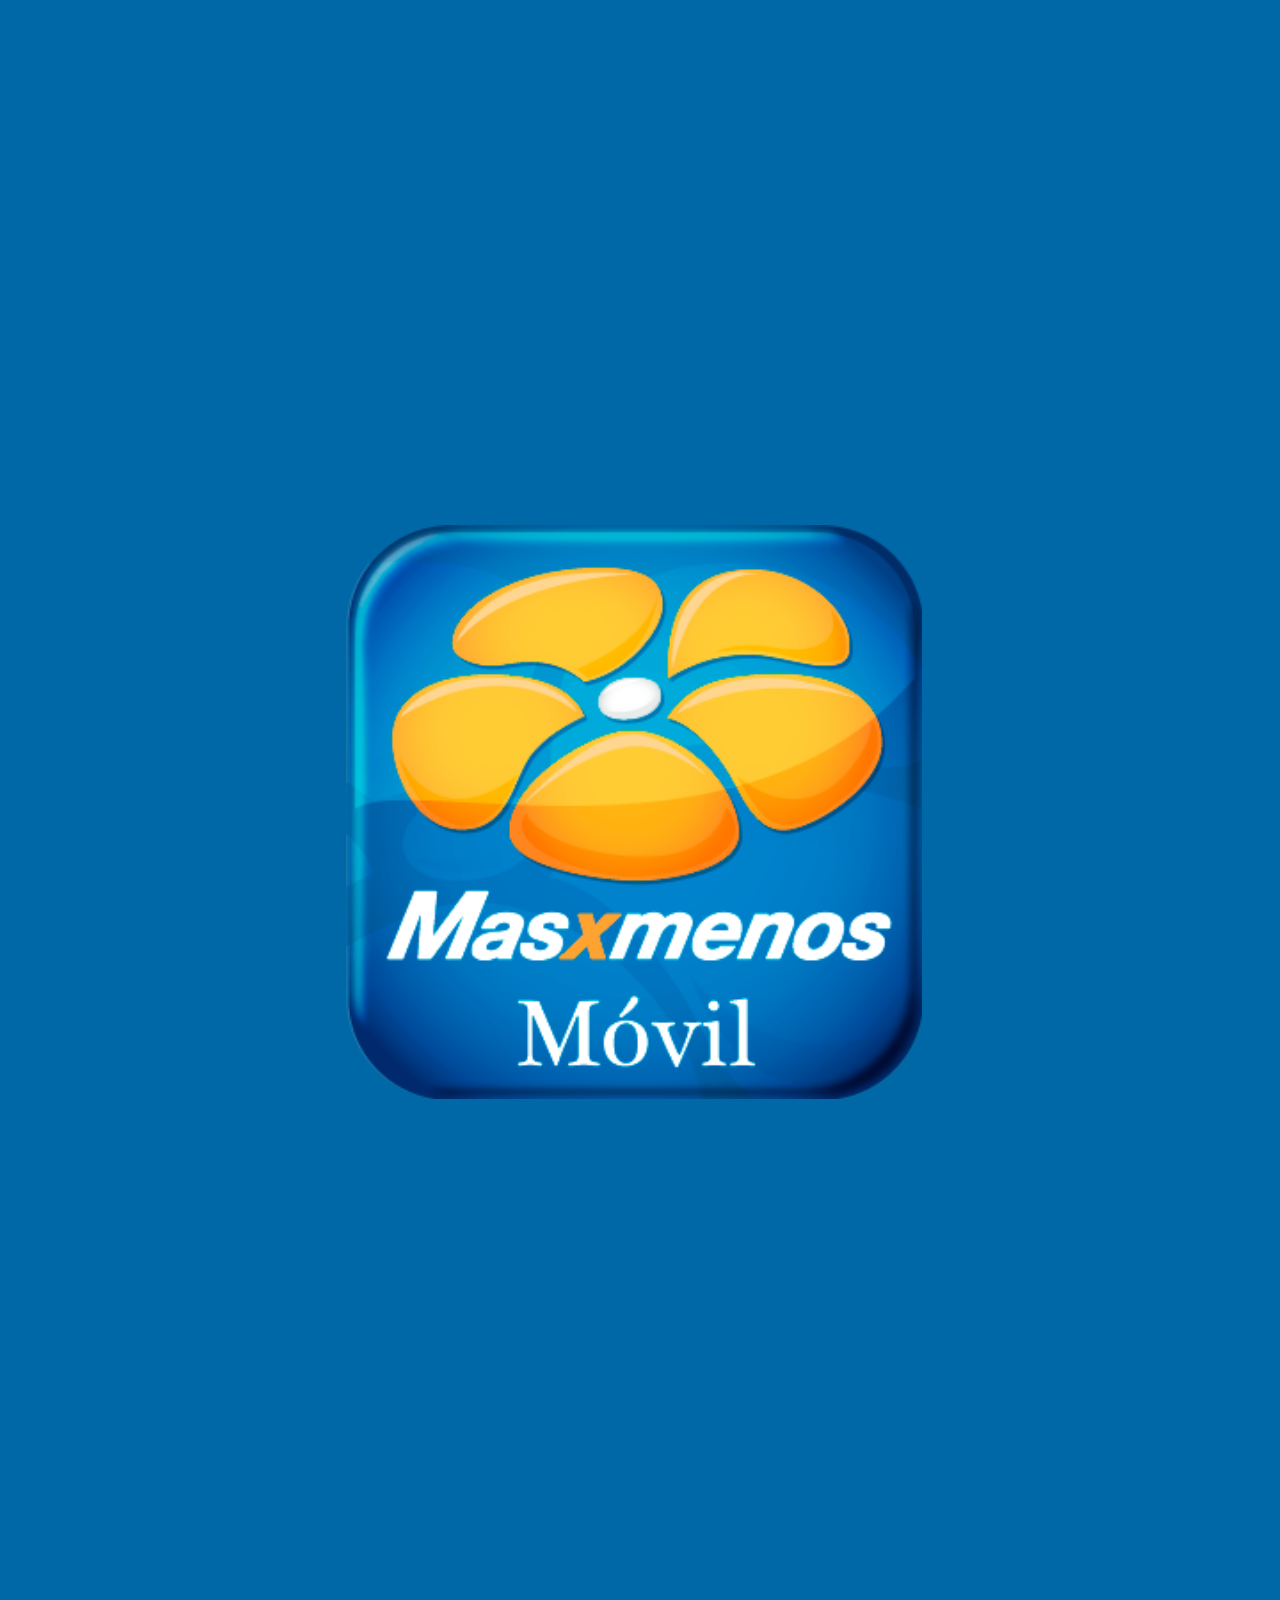
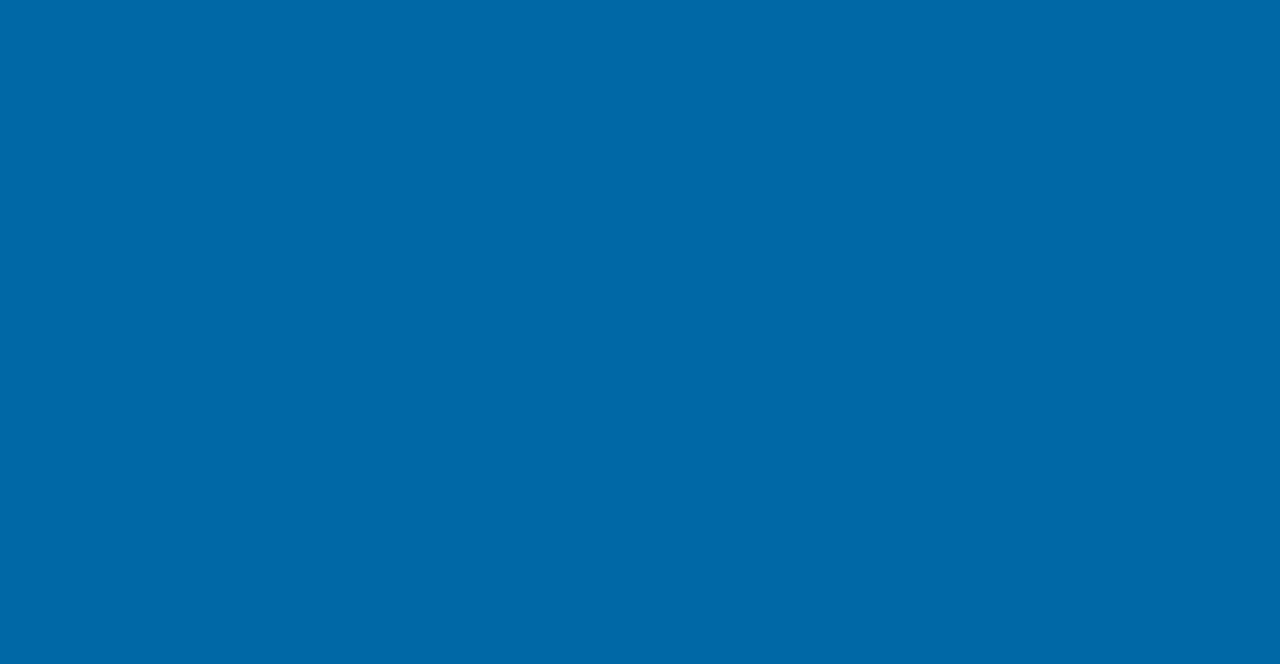
==== commit dbc5ecac: "ultima" ====
--- a/index.html
+++ b/index.html
@@ -834,11 +834,11 @@
 	function prev(){
 		$("#scrollMenu").animate().css("-webkit-transform","translate(0px, 0px) scale(1) translateZ(0px)");
 	}*/
-$( "#home" ).on( "pagebeforeshow", function( event ) {
-		$( "#menuP" ).css("height",$( "#home" ).css("height"));
+/*$( "#home" ).on( "pagebeforeshow", function( event ) {
+		//$( "#menuP" ).css("height",$( "#home" ).css("height"));
 		/*$( "#etapa1" ).css("height",$( "#home" ).css("height"));
 		$( "#etapa2" ).css("height",$( "#home" ).css("height"));*/
-});
+//});
 $( "#recetas" ).on( "pagebeforeshow", function( event ) {
 	obtenerCatRecetas();
 	//mostrarlista(14);
--- a/style320.css
+++ b/style320.css
@@ -66,6 +66,7 @@
 width:98%;
 overflow:hidden;
 z-index: -1;
+margin-left: 3%;
 }
 
 #menuP img{
@@ -113,15 +114,16 @@
 border-radius: 12px;
 box-shadow: 0px 7px 53px 8px #000;
 position: relative;
-height: 460px;
+height: 308px;
 overflow: hidden;
 }
 #recetafinal img {
-width: 100%;
-height: 267px;
-margin-top: 0px;
+width: 205px;
+height: 119px;
 border-bottom: 1px solid;
 z-index: 999;
+margin: 0 auto;
+display: block;
 }
 #tituingre {
 margin-left: 0px;
@@ -132,17 +134,18 @@
 color: #302A2A;
 }
 #contenidoreceta {
-width: 100%;
-height: 162px;
-
+width: 90%;
+height: 109px;
 position: relative;
 padding-bottom: 9%;
+padding-left: 20px;
 }
 
 #contenidorecetaSugar{
-width: 100%;
-height: 162px;
-position: relative;
+width: 93%;
+height: 133px;
+position: relative;
+padding-left: 20px;
 
 }
 #miercolesFrescos, #miercoles {
--- a/style400.css
+++ b/style400.css
@@ -51,6 +51,7 @@
 width:98%;
 overflow:hidden;
 z-index: -1;
+margin-left: 3%;
 }
 #menuP img{
 width:87%;
@@ -139,22 +140,25 @@
 overflow: hidden;
 }
 #recetafinal img {
-width: 100%;
-height: 267px;
-margin-top: 0px;
+width: 50%;
+height: 155px;
 border-bottom: 1px solid;
 z-index: 999;
+margin: 0 auto;
+display: block;
 }
 #contenidoreceta {
-width: 100%;
-height: 232px;
+width: 90%;
+height: 238px;
 position: relative;
 padding-bottom: 6%;
+padding-left: 20px;
 }
 #contenidorecetaSugar {
-width: 100%;
-height: 232px;
-position: relative;
+width: 90%;
+height: 238px;
+position: relative;
+padding-left: 20px;
 }
 #contacto .contenidoGeneral {
 width: 83%!important;
@@ -306,7 +310,7 @@
 width: 100%;
 height: 100%;
 padding-bottom: 5%;
-height: 500px;
+height: 437px;
 }
 #scrollerPasos1 {
 width: 100%;
@@ -322,13 +326,14 @@
 #recetafinalGluten img {
 width: 54%;
 height: 10em;
-margin-left: 13%;
+margin: 0 auto;
+display: block;
 }
 #contenidorecetaGluten {
 overflow: hidden;
 width: 92%;
 position: relative;
-height: 500px;
+height: 403px;
 color: #302A2A;
 margin-left: 5%;
 margin-right: 8%;
--- a/style600.css
+++ b/style600.css
@@ -49,6 +49,7 @@
 width:98%;
 overflow:hidden;
 z-index: -1;
+margin-left: 3%;
 }
 #nextMenu{
 position: absolute;
--- a/style700.css
+++ b/style700.css
@@ -45,6 +45,7 @@
 width:98%;
 overflow:hidden;
 z-index: -1;
+margin-left: 3%;
 }
 #nextMenu{
 position: absolute;
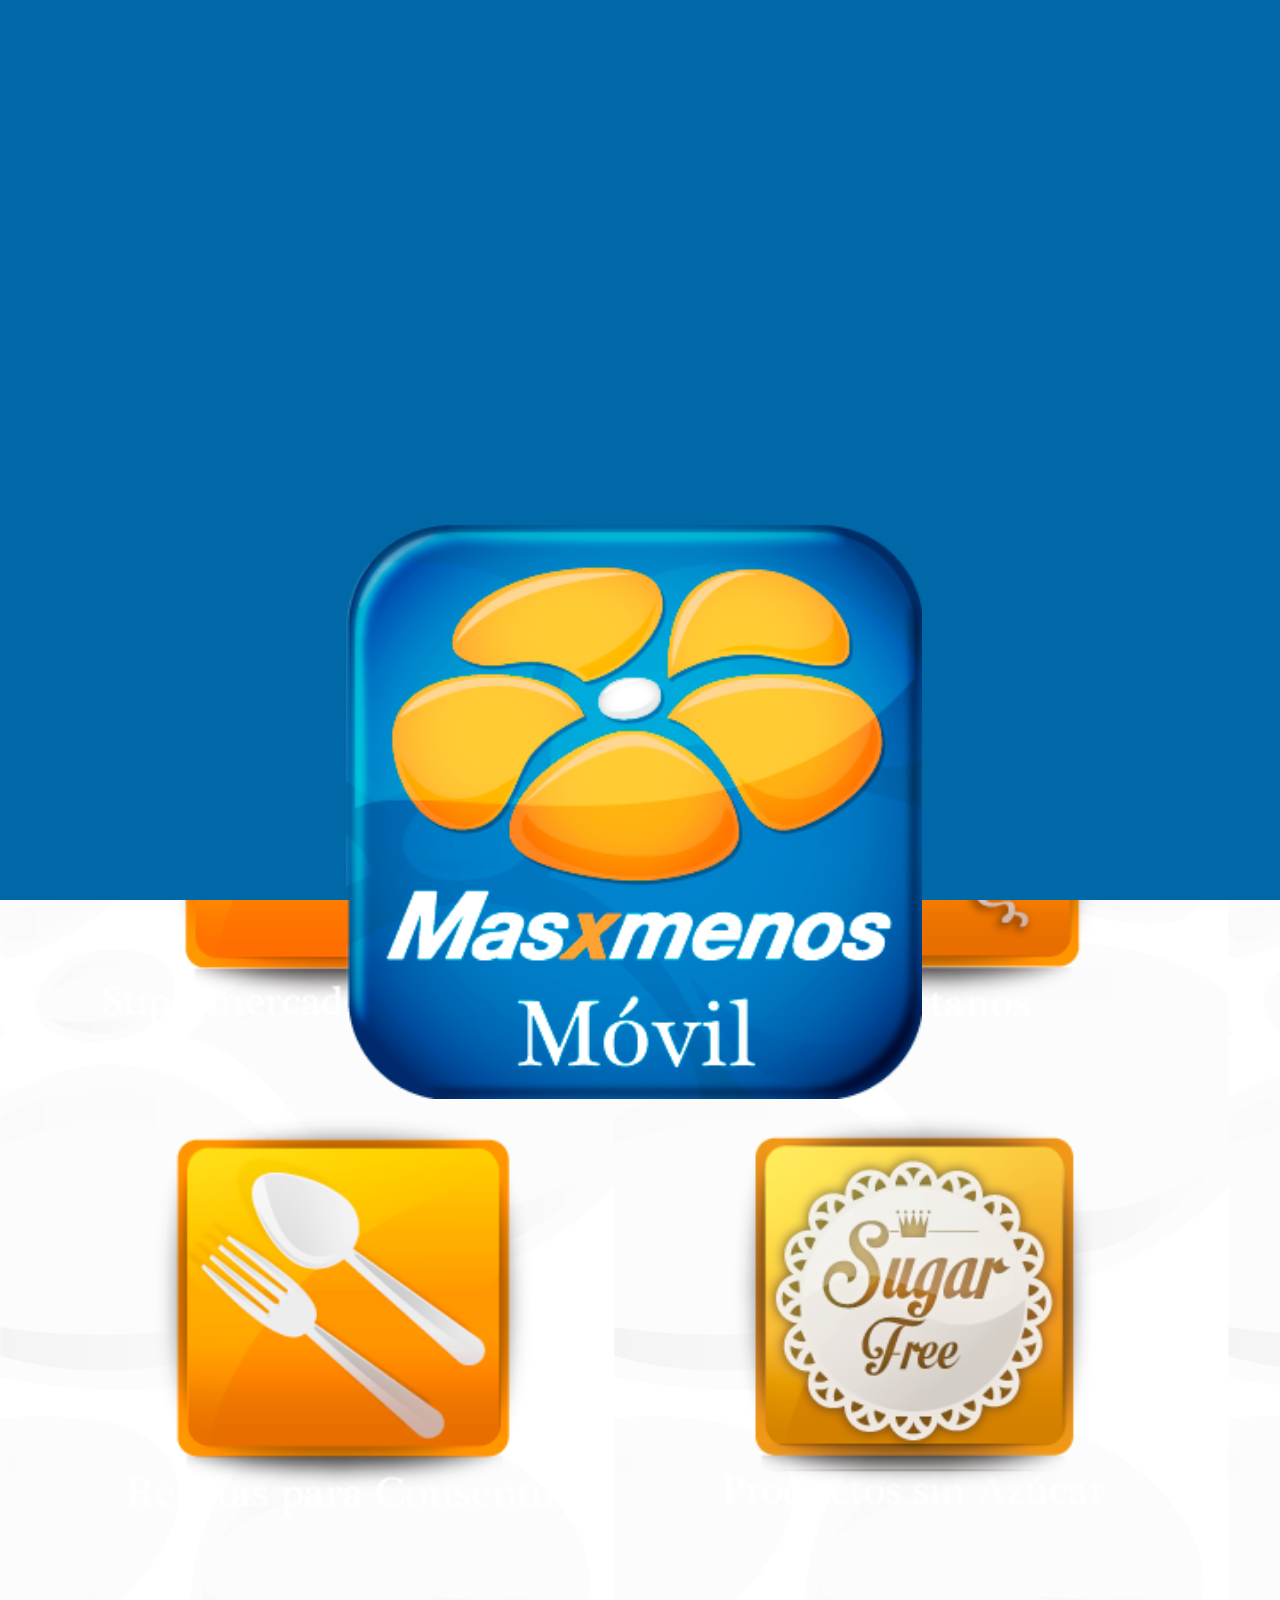
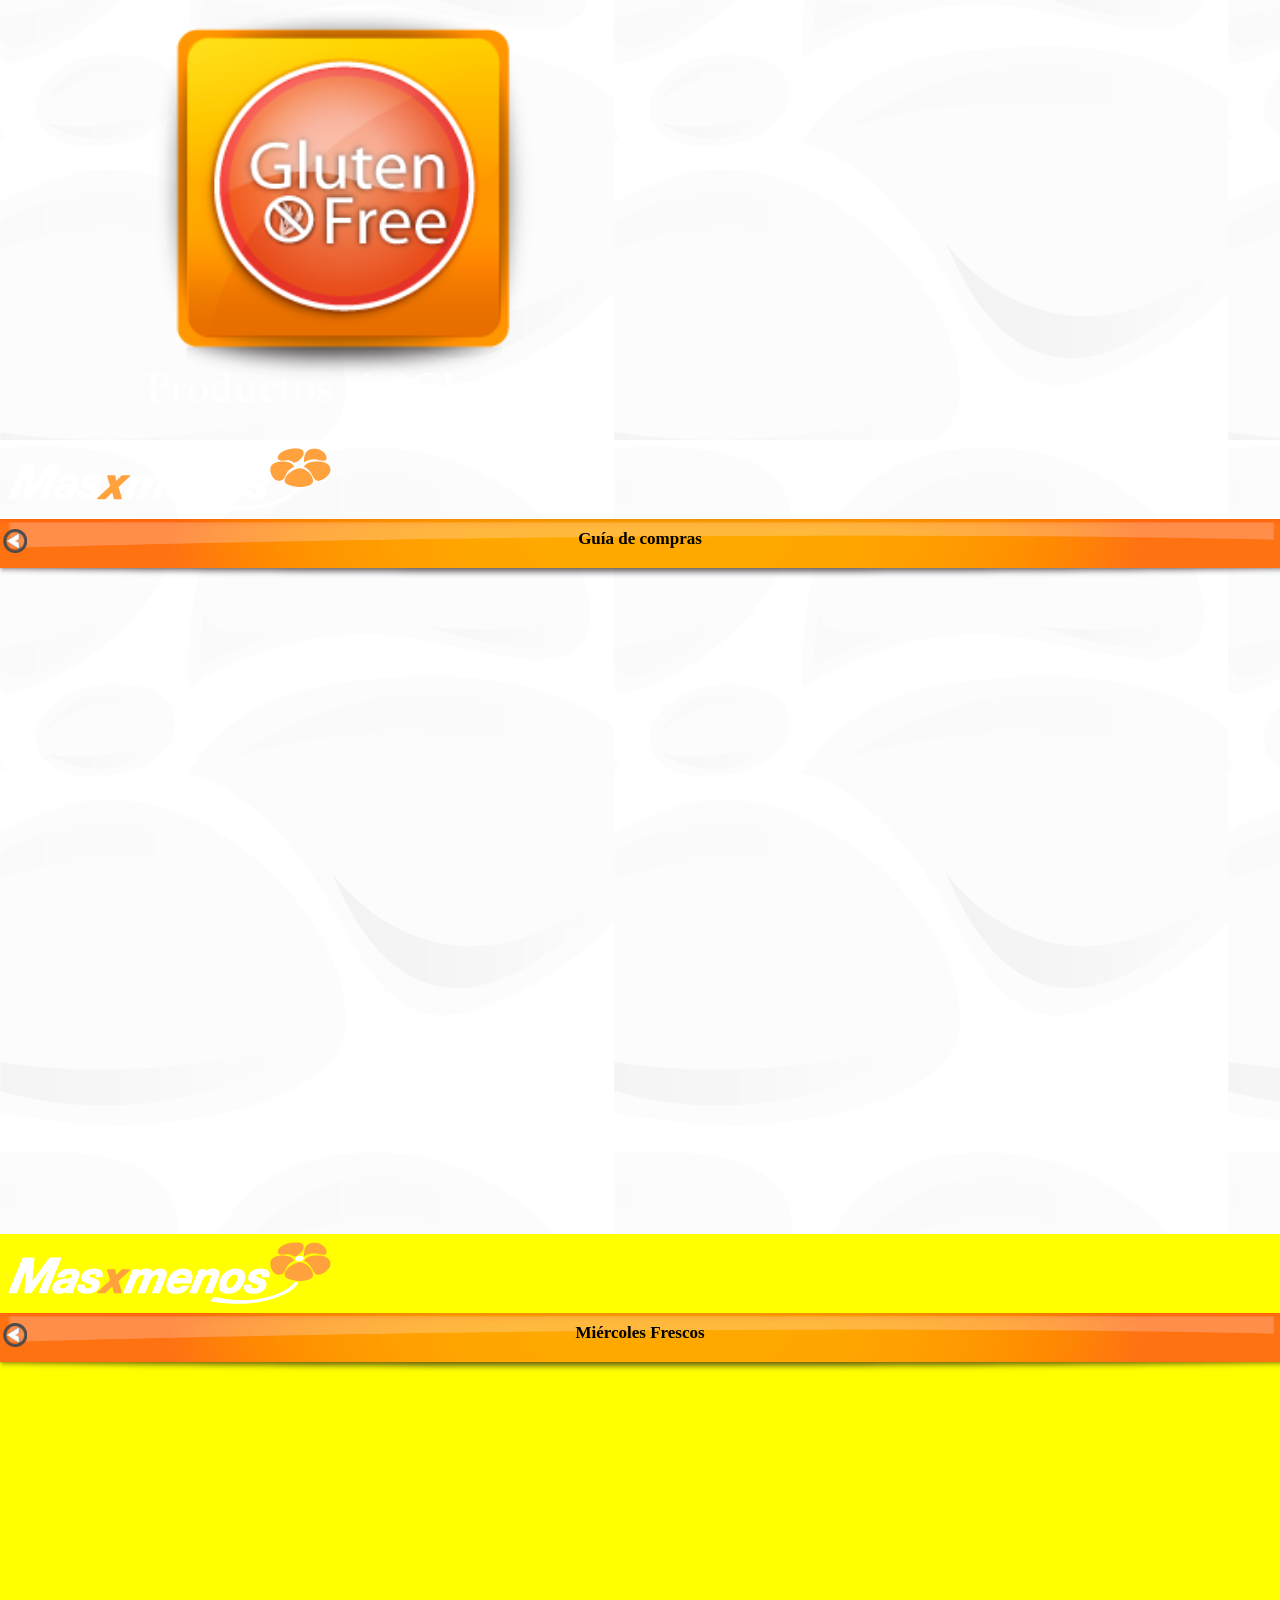
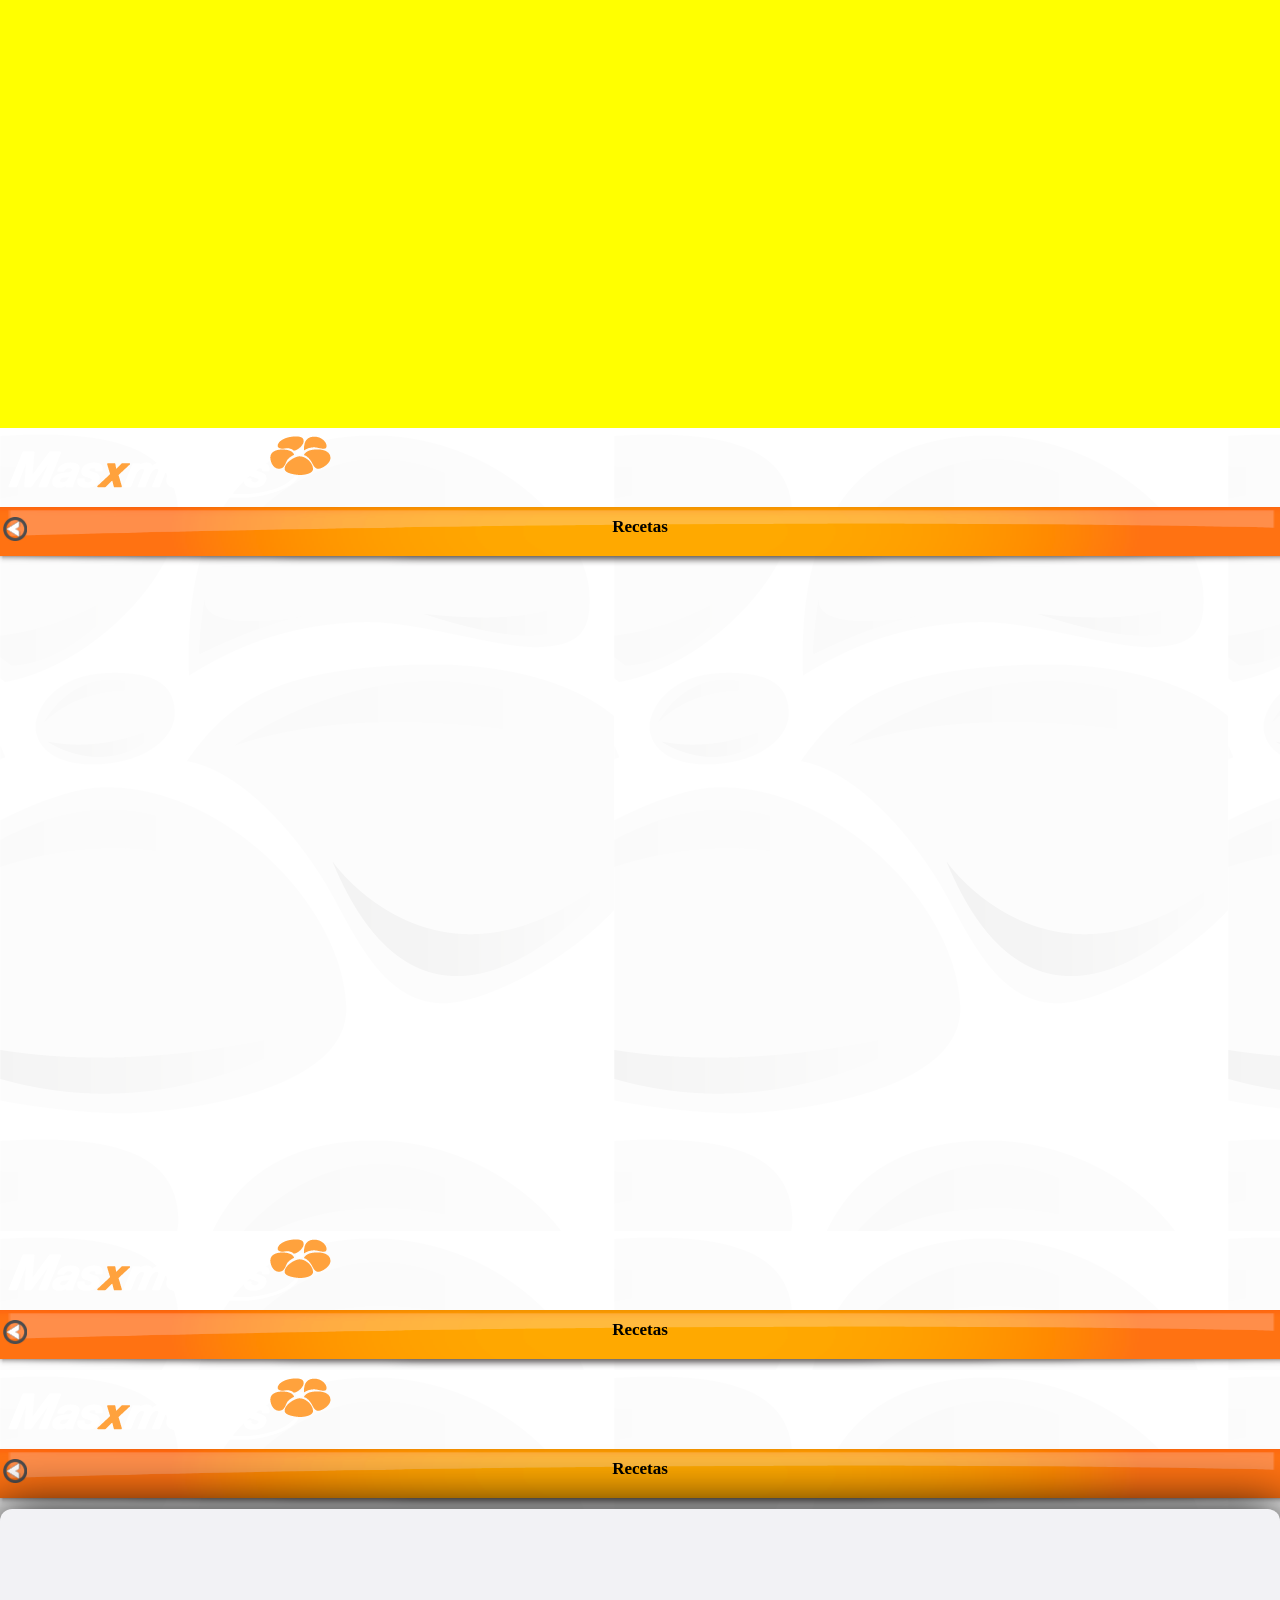
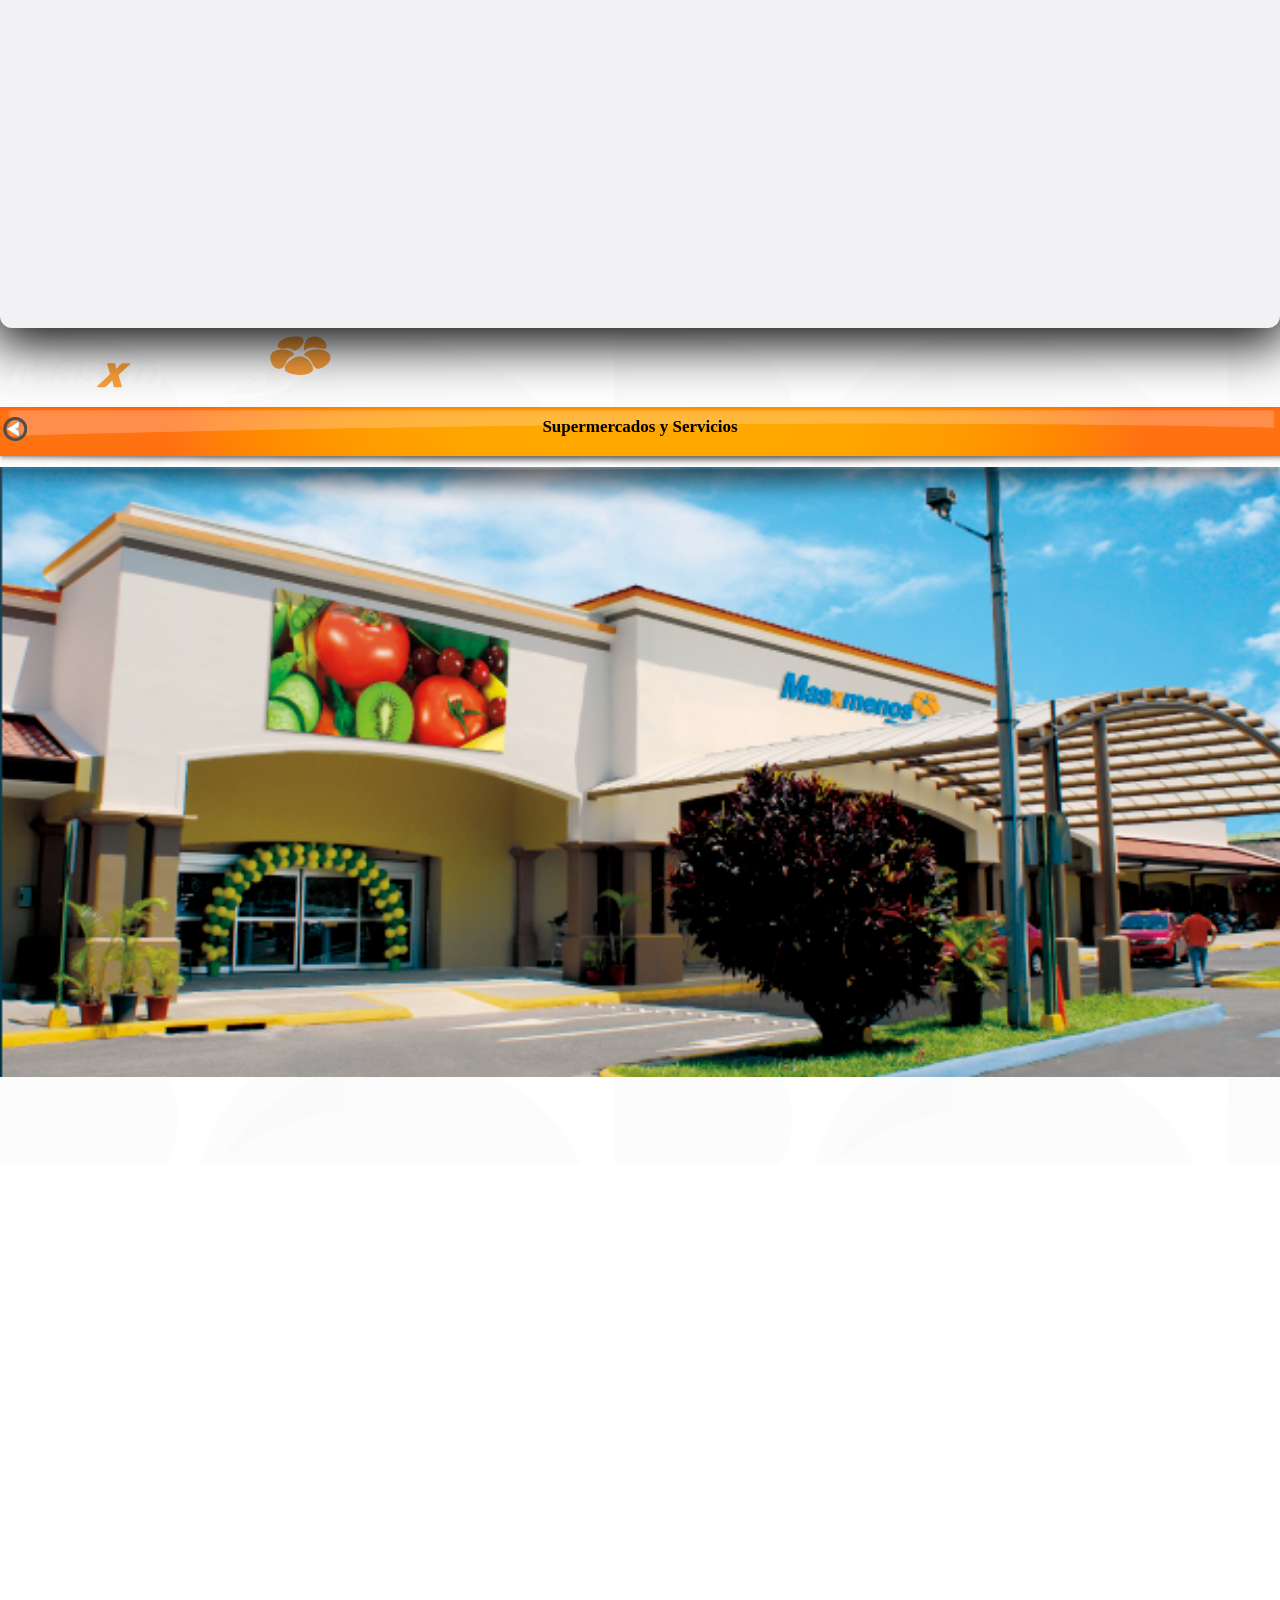
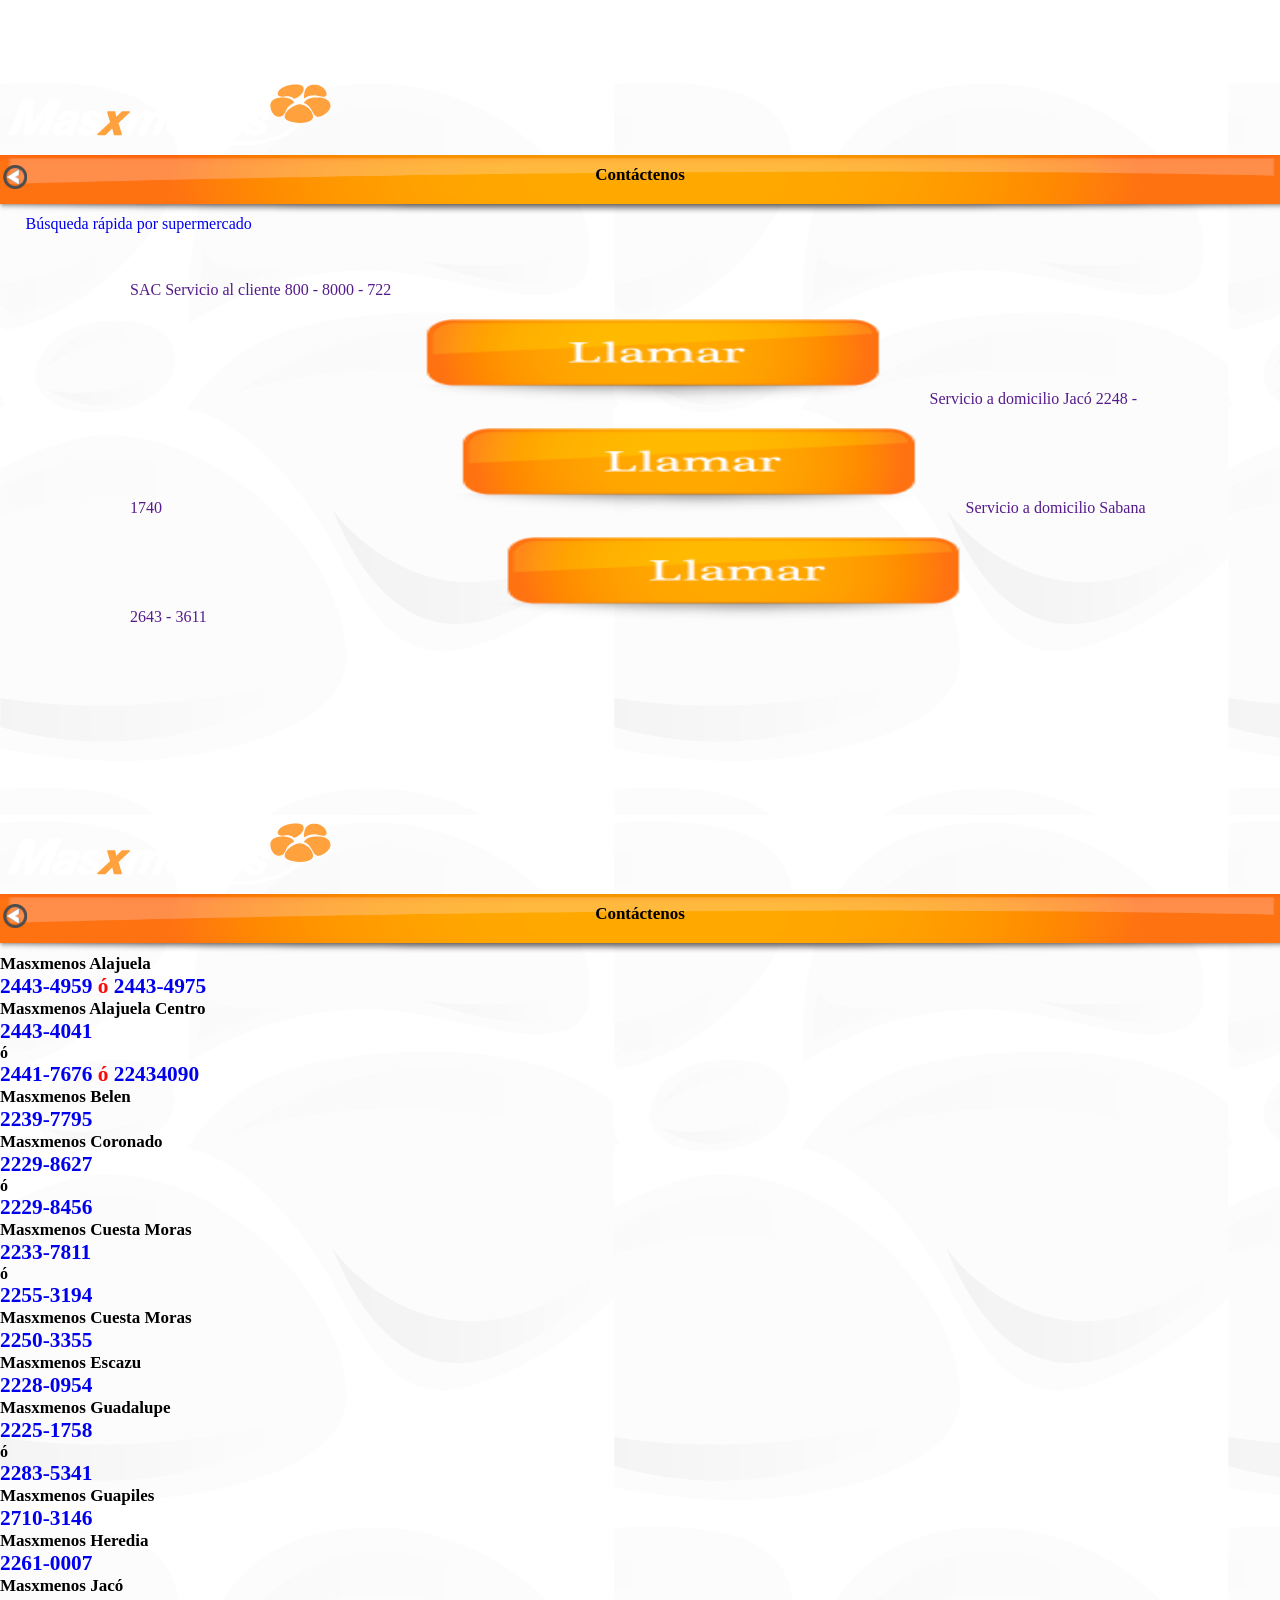
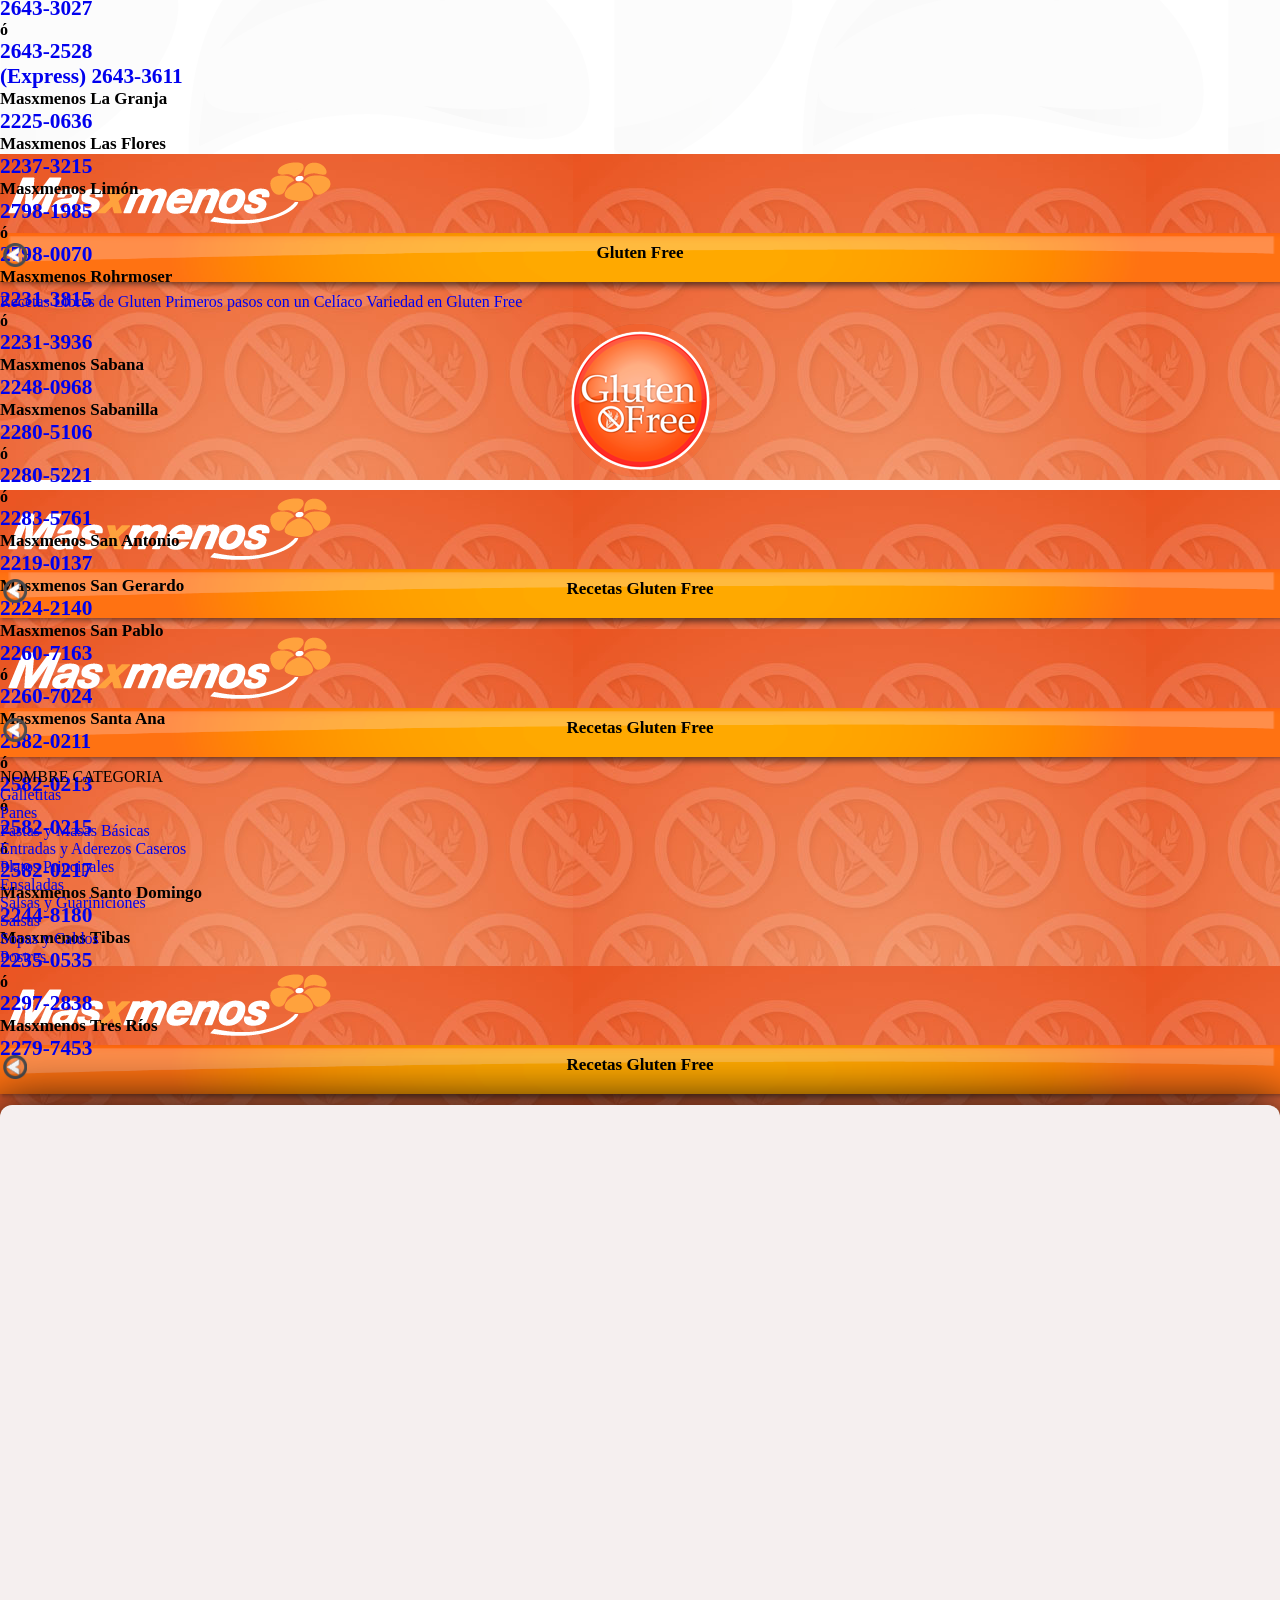
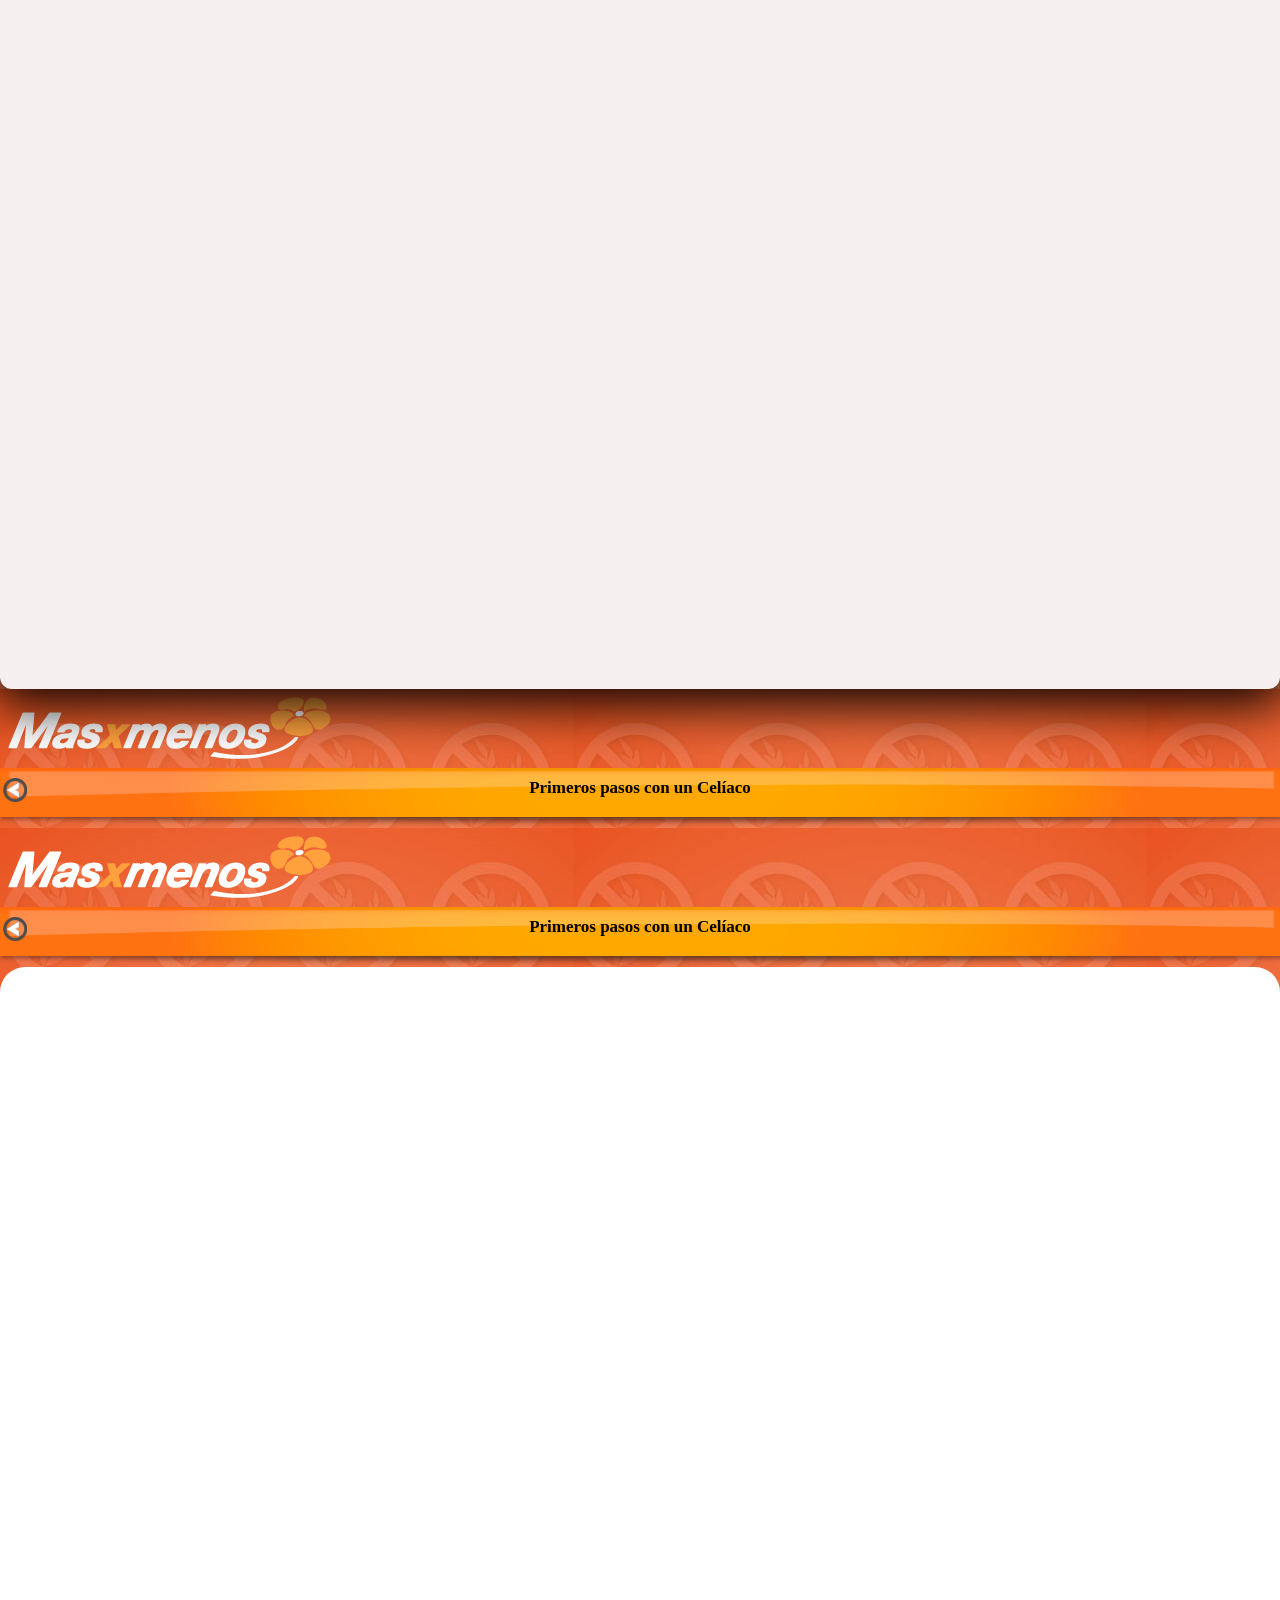
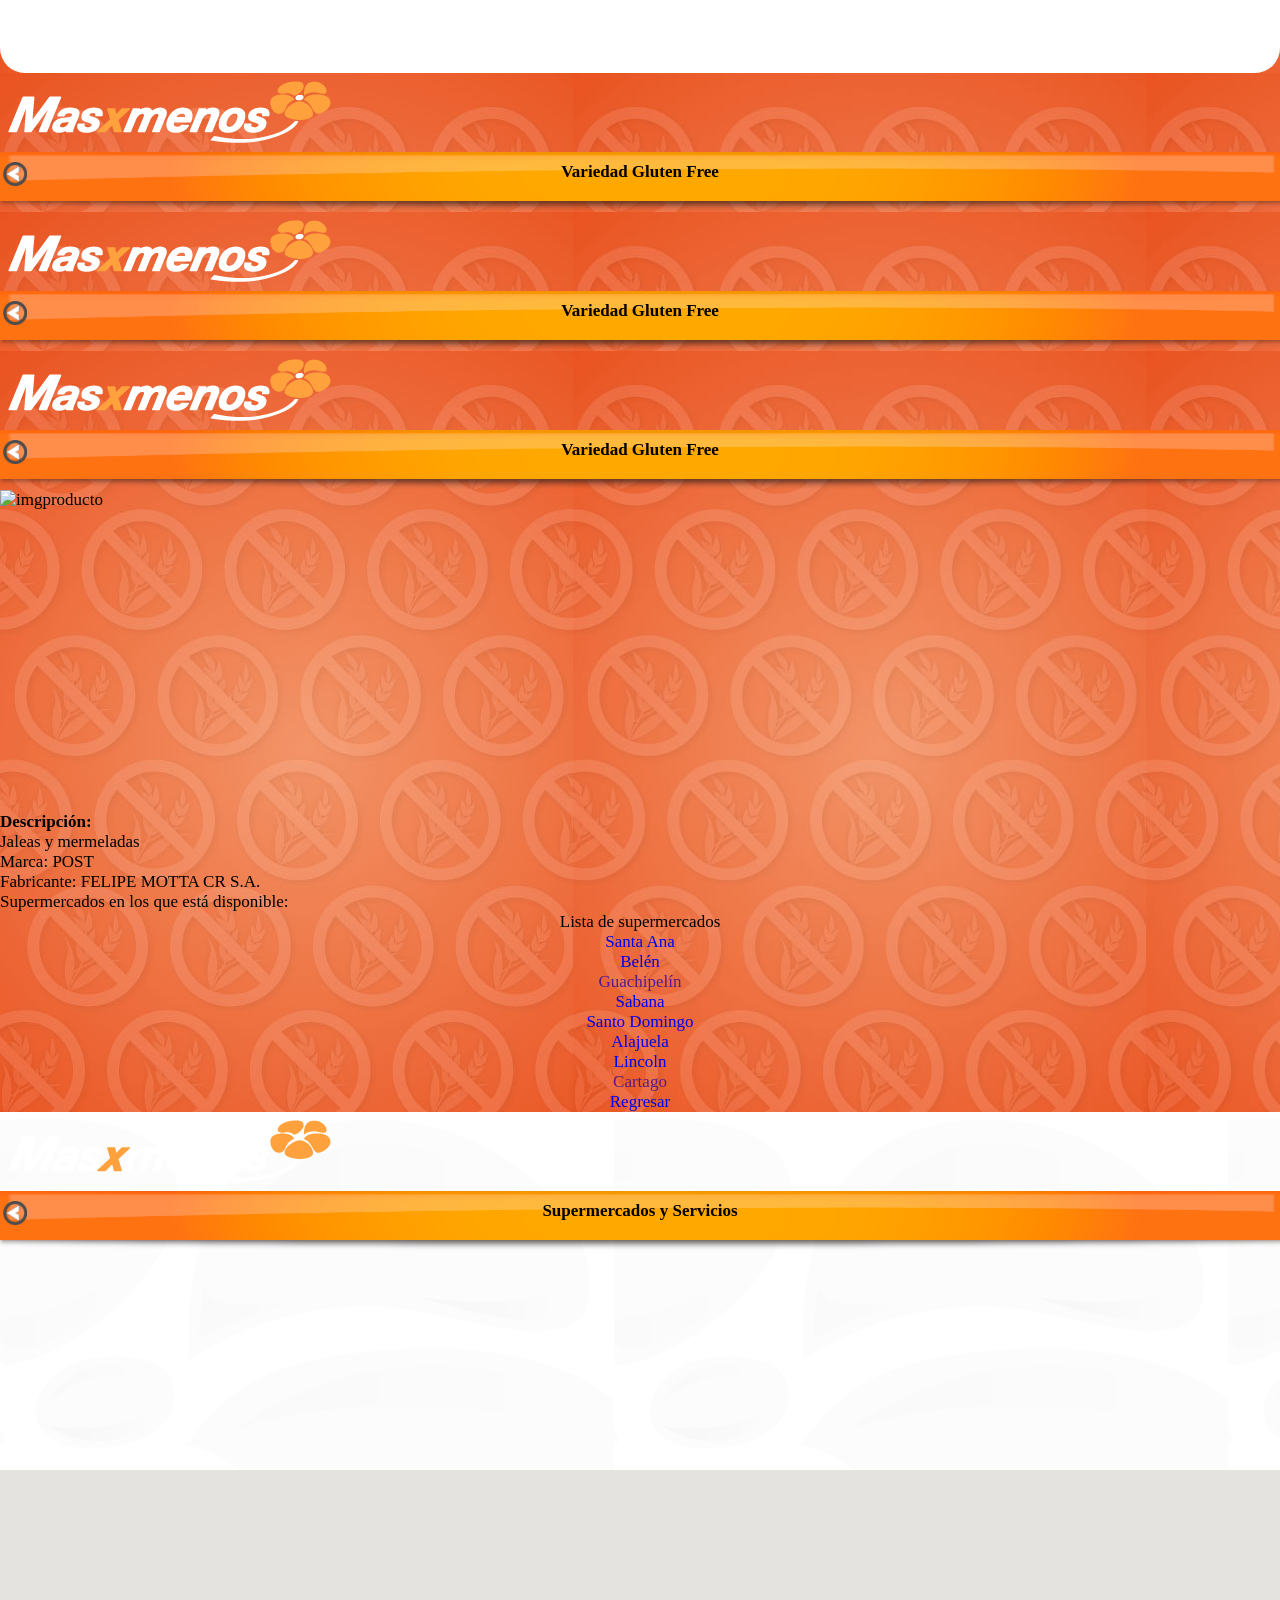
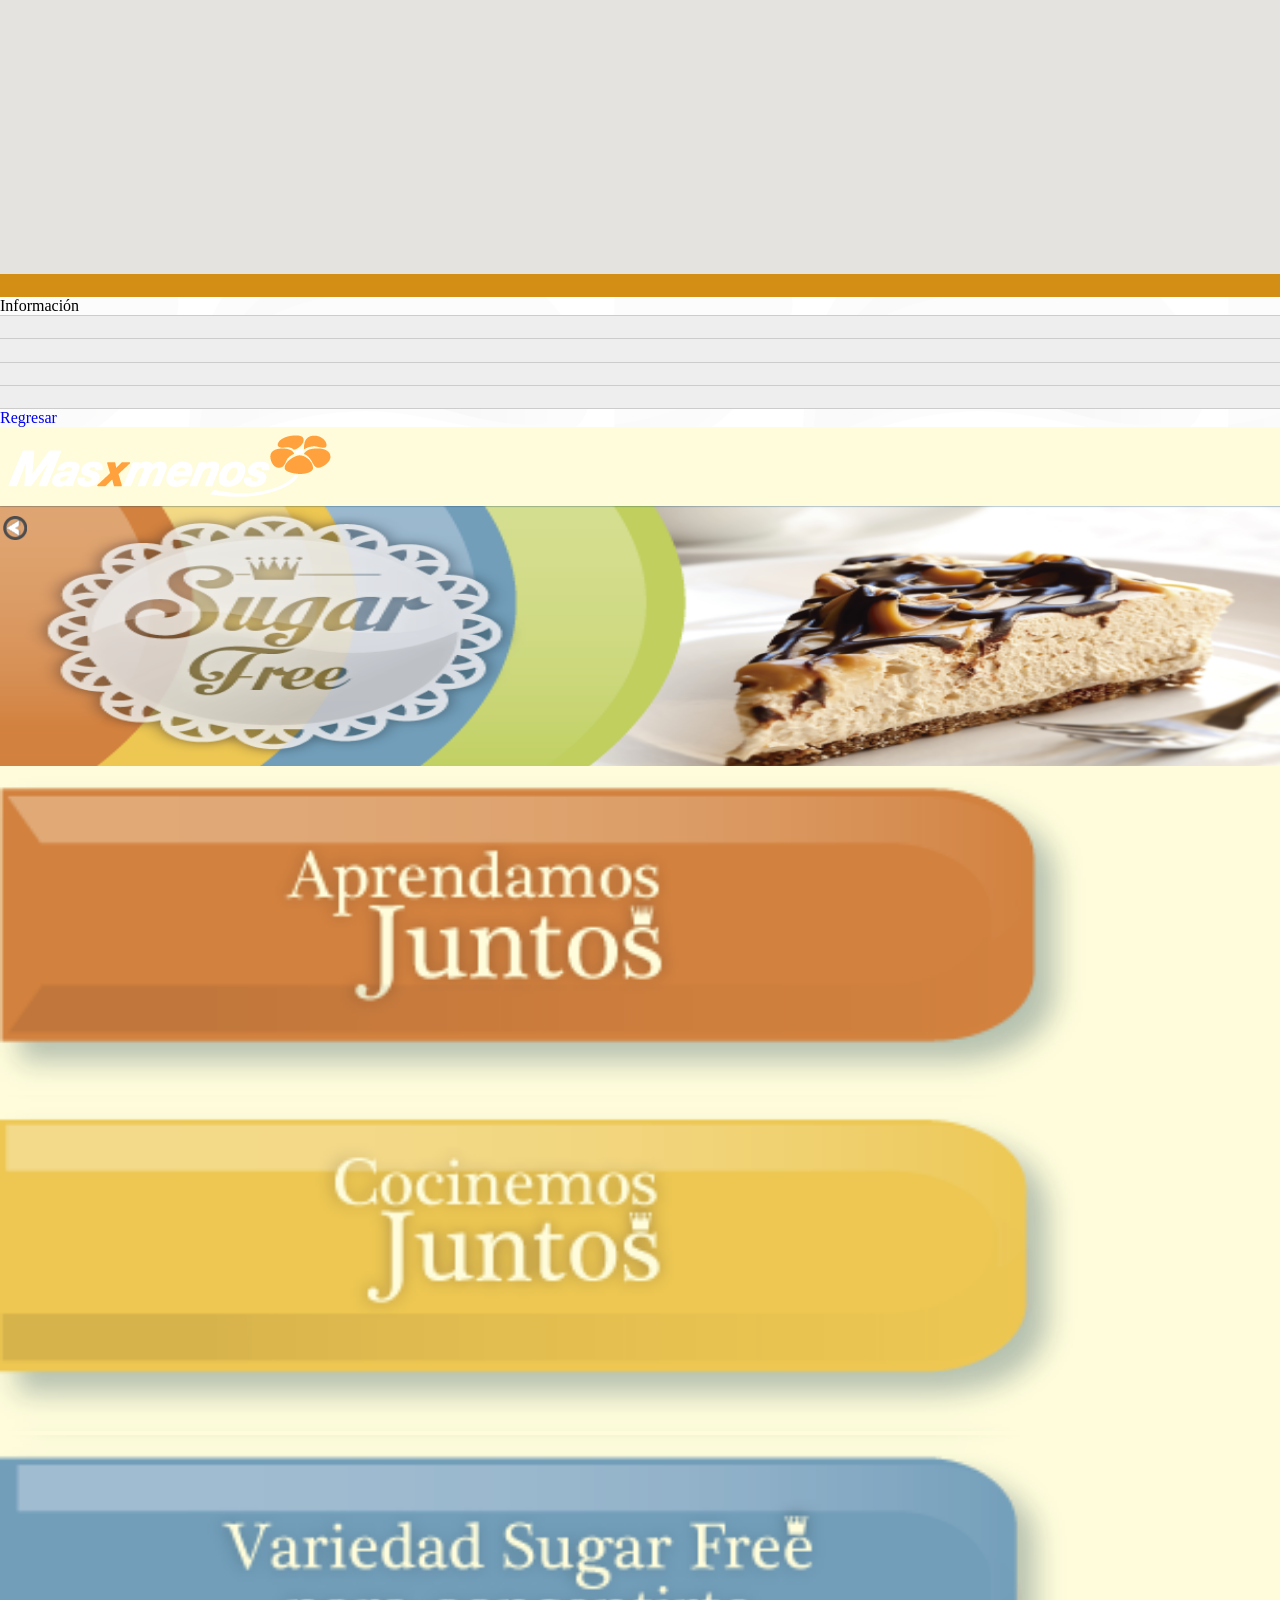
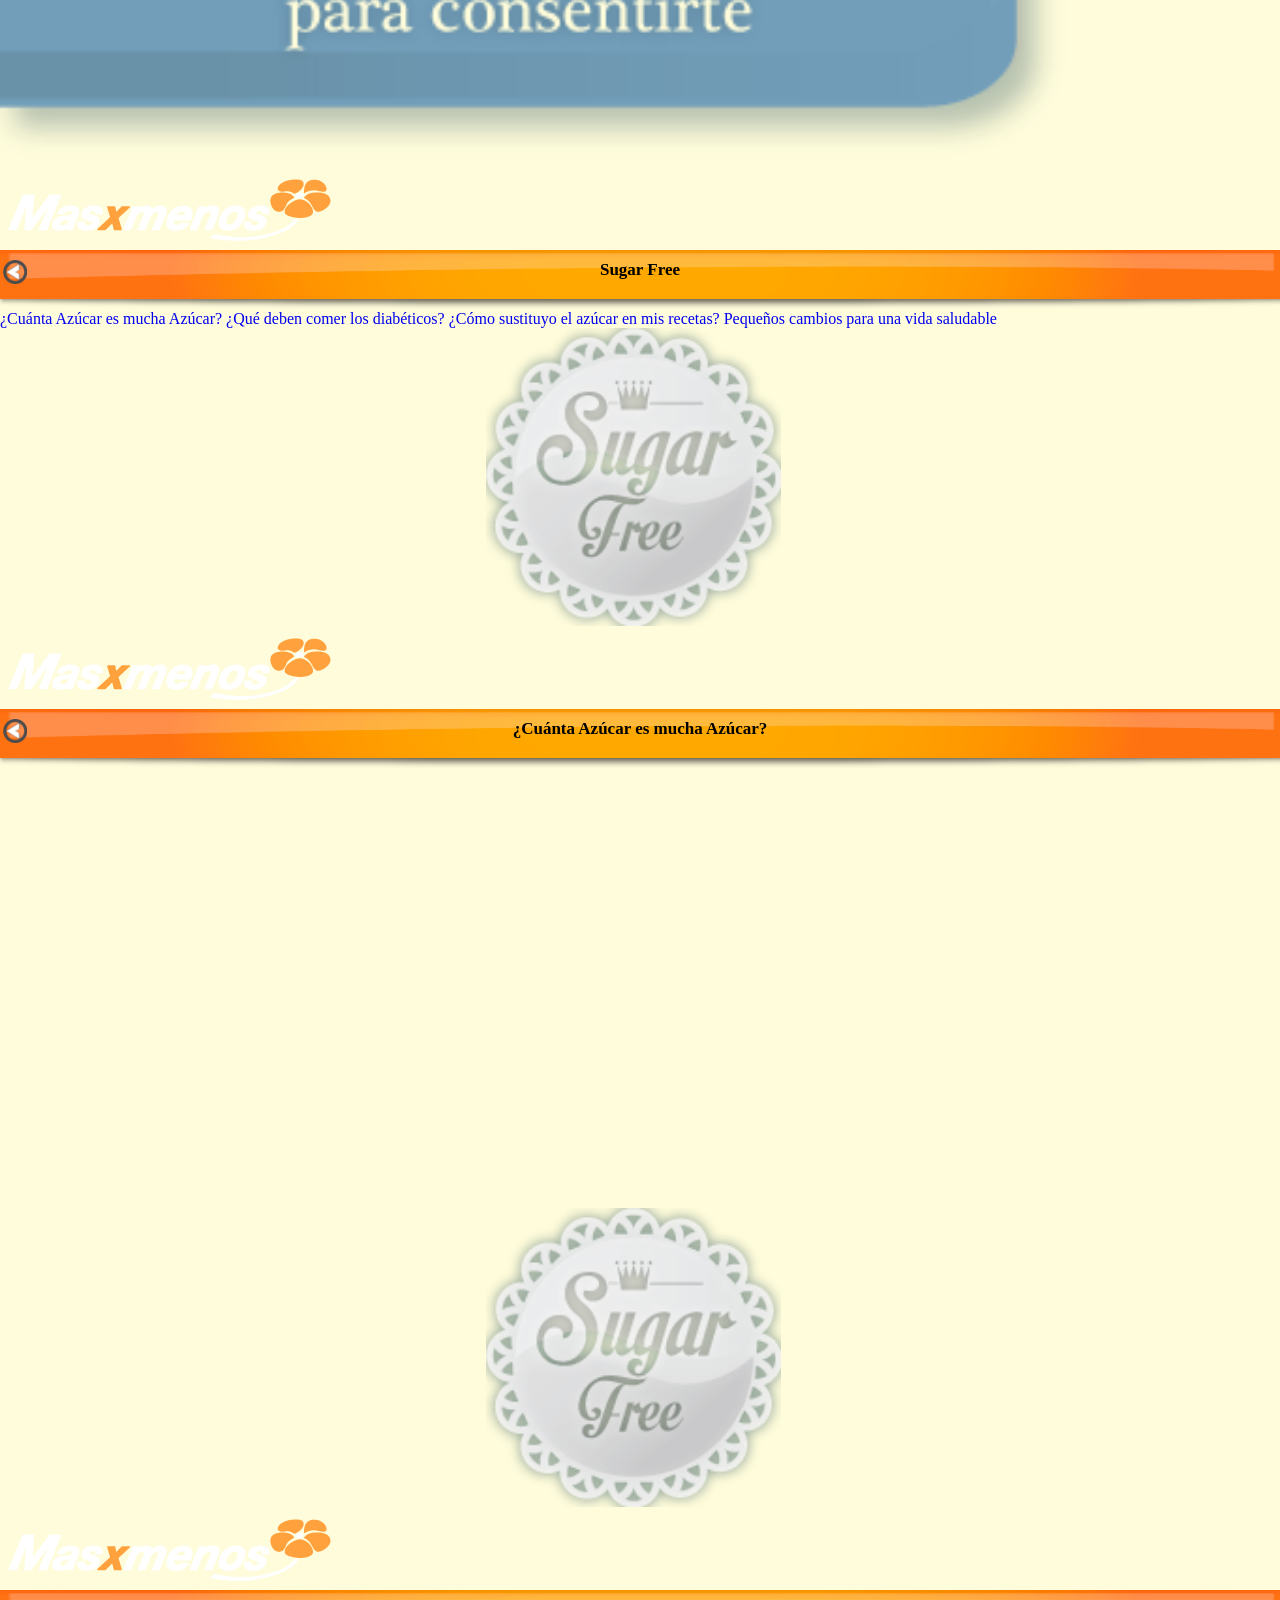
==== commit db73077d: "cambios28102013" ====
--- a/index.html
+++ b/index.html
@@ -8,13 +8,12 @@
 		<meta name="apple-mobile-web-app-status-bar-style" content="black">
 		<title>App Masxmenos BETA</title>
 		<link rel="stylesheet" href="themes/mxm.css" />
-		<link rel="stylesheet" href="jquery.mobile.structure-1.3.1.css" />
-		
+		<link rel="stylesheet" href="jquery.mobile.structure-1.3.1.css" />		
 		<link rel="stylesheet" media="screen and (max-width: 399px)" href="style320.css" /> 
 		<link rel="stylesheet" media="screen and (min-width: 400px)" href="style400.css" />
 		<link rel="stylesheet" media="screen and (min-width: 600px)" href="style600.css" />
 		<link rel="stylesheet"  media="screen and (min-width: 700px)" href="style700.css" />
-		<script type="text/javascript" src="phonegap.js"></script>
+		<!--<script type="text/javascript" src="phonegap.js"></script>-->
 		<script src="jquery-1.9.1.js"></script>
 		<script type="text/javascript" src="iscroll.js"></script>
 		<script src="funciones.js"></script>
@@ -30,7 +29,7 @@
 			<div data-role="header" data-position="inline">
 				<img src="img/logohedermasxmenos.png" alt="logo" />
 			</div>
-			<div data-role="content" data-theme="a">
+			<div data-role="content">
 				<div id="menuP" >				
 					<div id="scrollMenu" >
 						<ul>
@@ -65,9 +64,9 @@
 				<img src="img/logohedermasxmenos.png">
 			</div>
 				<div class="headerGuia" data-position="inline">
-				<a  href="index.html" data-rel="back" data-iconpos="left"   ><img src="img/retro.png"></a><h3>Guía de compras</h3>
-				</div>
-			<div data-role="content" id="guiaconten" data-theme="a" data-iscroll="enable" class="contenidoGeneral">	
+				<a  href="#home" data-rel="back" data-iconpos="left"   ><img src="img/retro.png"></a><h3>Guía de compras</h3>
+				</div>
+			<div data-role="content" id="guiaconten" data-iscroll="enable" class="contenidoGeneral">	
 				<div id="wrapper_guia">
 					<div id="scroller">
 						<ul id="thelist">					
@@ -87,9 +86,9 @@
 				<img src="img/logohedermasxmenos.png">
 			</div>
 				<div class="headerGuia" data-position="inline">
-		<a  href="index.html" data-rel="back" data-iconpos="left"   ><img src="img/retro.png"></a><h3>Miercoles Frescos</h3>
-				</div>
-			<div data-role="content" data-theme="a" id="miercolesFrescos" data-iscroll="enable" class="contenidoGeneral">	
+		<a  href="#home" data-rel="back" data-iconpos="left"   ><img src="img/retro.png"></a><h3>Miércoles Frescos</h3>
+				</div>
+			<div data-role="content"  id="miercolesFrescos" data-iscroll="enable" class="contenidoGeneral">	
 				<div id="wrapper_miercoles">
 					<div id="scroller">
 						<ul id="thelist">					
@@ -106,12 +105,12 @@
 			<div data-role="header" data-position="inline">
 				<img src="img/logohedermasxmenos.png">
 			</div>
-				<div class="headerGuia" data-position="inline">
-				<a  href="index.html" data-rel="back" data-iconpos="left"   ><img src="img/retro.png"></a><h3>Recetas</h3>
-				</div>
-			<div data-role="content" data-theme="a" class="contenidoGeneral">				
+			<div class="headerGuia" data-position="inline">
+				<a  href="#home"  data-iconpos="left" class="retro"><img src="img/retro.png"></a><h3>Recetas</h3>
+			</div>
+			<div data-role="content"  class="contenidoGeneral">				
 				<div id="listaRecetas">
-					<ul data-role="listview" data-filter="true" data-filter-placeholder="Filtrar Categorias..." data-inset="true">
+					<ul data-role="listview" data-filter="true" data-filter-placeholder="Filtrar Categorías..." data-inset="true">
 
 					</ul>
 				</div>
@@ -120,13 +119,13 @@
 		</div>
 		</div>
 		<div id='listaRecetas' data-role="page" data-theme="a">
-		<div data-role="header" data-position="inline">
-				<img src="img/logohedermasxmenos.png">
-			</div>
-				<div class="headerGuia" data-position="inline">
-				<a  href="#" data-rel="back" data-iconpos="left"   ><img src="img/retro.png"></a><h2>Recetas</h2>
-				</div>			
-			<div data-role="content" data-theme="a">	
+			<div data-role="header" data-position="inline">
+				<img src="img/logohedermasxmenos.png">
+			</div>
+			<div class="headerGuia" data-position="inline">
+				<a  href="#" data-rel="back" data-iconpos="left"><img src="img/retro.png"></a><h2>Recetas</h2>
+			</div>			
+			<div data-role="content" >	
 				<div id="listaRecetasXcatCon" style="width: 100%;position: relative;">
 				<ul data-role="listview" data-filter="true" data-filter-placeholder="Filtrar Categorias..." data-inset="true">
 					
@@ -140,15 +139,15 @@
 			<div data-role="header" data-position="inline">
 				<img src="img/logohedermasxmenos.png">
 			</div>
-				<div class="headerGuia" data-position="inline">
-			<a  href="#" data-rel="back" data-iconpos="left"   ><img src="img/retro.png"></a>	<h3>Recetas</h3>
-				</div>
-			<div data-role="content" data-theme="a">				
+			<div class="headerGuia" data-position="inline">
+				<a  href="#" data-rel="back" data-iconpos="left"   ><img src="img/retro.png"></a>	<h3>Recetas</h3>
+			</div>
+			<div data-role="content">				
 				<div id="recetafinal">
 					<div id="tituloreceta"></div>
 					<div id="contenidoreceta">
 					<div id="scroller">
-						<ul data-role="listview"   data-theme="a"  data-inset="true" id="scrolle1" data-corners="false">
+						<ul data-role="listview"    data-inset="true" id="scrolle1" data-corners="false">
 						
 						</ul>
 					</div>
@@ -163,9 +162,9 @@
 				<img src="img/logohedermasxmenos.png">
 			</div>
 				<div class="headerGuia" data-position="inline">
-			<a  href="index.html" data-rel="back" data-iconpos="left"   ><img src="img/retro.png"></a><h2>Supermercados y Servicios</h2>
+			<a  href="#home" data-rel="back" data-iconpos="left"   ><img src="img/retro.png"></a><h2>Supermercados y Servicios</h2>
 				</div>	
-			<div data-role="content" data-theme="a">
+			<div data-role="content">
 				<div id='sliderSuper'>
 				<img src="imagenesSuper/super1.png" alt="SUPERUNO 1">
 				</div>
@@ -196,9 +195,9 @@
 				<img src="img/logohedermasxmenos.png">
 			</div>
 				<div class="headerGuia" data-position="inline">
-			<a  href="index.html" data-rel="back" data-iconpos="left"   ><img src="img/retro.png"></a></a>	<h2>Contáctenos</h2>
+			<a  href="#home" data-rel="back" data-iconpos="left"   ><img src="img/retro.png"></a></a>	<h2>Contáctenos</h2>
 				</div>	
-			<div data-role="content" data-theme="a" class="contenidoGeneral">				
+			<div data-role="content" class="contenidoGeneral">				
 				<a href='#busquedaRapidaContacto' data-role="button" data-theme="a" >Búsqueda rápida por supermercado</a>			
 					<div id='btnsgeneralLlama'>
 					<a href=''  data-role="button" data-theme="a">SAC Servicio al cliente    800 - 8000 - 722</a>
@@ -219,7 +218,7 @@
 				<div class="headerGuia" data-position="inline">
 			<a  href="#" data-rel="back" data-iconpos="left"   ><img src="img/retro.png"></a></a><h2>Contáctenos</h2>
 				</div>	
-			<div data-role="content" data-theme="a" >	
+			<div data-role="content"  >	
 				<div id="contenidoulbusqueda">
 				<div id="scroller">
 				<ul data-role="listview" data-inset="true" data-theme="a" data-filter="true" data-filter-placeholder="Filtrar Supermercados..." id="scrollercontacto" data-corners="false">
@@ -348,9 +347,9 @@
 				<img src="img/logohedermasxmenos.png">
 			</div>
 				<div class="headerGuia" data-position="inline">
-				<a  href="index.html" data-rel="back" data-iconpos="left"   ><img src="img/retro.png"></a></a><h2>Gluten Free</h2>
-				</div>			
-			<div data-role="content" data-theme="a">	
+				<a  href="#home" data-rel="back" data-iconpos="left"   ><img src="img/retro.png"></a></a><h2>Gluten Free</h2>
+				</div>			
+			<div data-role="content" data-theme="a" >	
 				<div id="contenidoulbusqueda2" style="width: 100%;position: relative;">
 				<div data-role="controlgroup">
 					<a href="#glutenRecetasCat" data-role="button" data-icon="arrow-r" data-iconpos="right">Recetas Libres de Gluten</a>
@@ -370,7 +369,7 @@
 				<div class="headerGuia" data-position="inline">
 			<a  href="#" data-rel="back" data-iconpos="left"   ><img src="img/retro.png"></a><h2>Recetas Gluten Free</h2>
 				</div>			
-			<div data-role="content" data-theme="a">	
+			<div data-role="content" >	
 				<div id="contenidoulbusqueda2" style="width: 100%;position: relative;">
 				<ul data-role="listview" data-filter="true" data-filter-placeholder="Filtrar Categorias..." data-inset="true">
 
@@ -419,7 +418,7 @@
 					<div id="titulorecetaprincipal"></div>
 					<div id="contenidorecetaGluten">
 					<div id="scrollergluten"  data-theme="a" >
-						<ul  data-role="listview" id="vistaReceta">
+						<ul  id="vistaReceta">
 					
 					
 						</ul>
@@ -438,7 +437,7 @@
 				<div class="headerGuia" data-position="inline">
 			<a  href="#" data-rel="back" data-iconpos="left"   ><img src="img/retro.png"></a><h3>Primeros pasos con un Celíaco</h3>
 				</div>	
-			<div data-role="content" data-theme="a">	
+			<div data-role="content" >	
 				<div id="contenidoulbusqueda2" style="width: 100%;position: relative;">
 					<ul data-role="listview" data-inset="true" id="pasos_list">
 					</ul>
@@ -454,7 +453,7 @@
 				<div class="headerGuia" data-position="inline">
 			<a  href="#" data-rel="back" data-iconpos="left"   ><img src="img/retro.png"></a>	<h3 id="titulo">Primeros pasos con un Celíaco</h3>
 				</div>	
-			<div data-role="content" data-theme="a" id="contenedorpasos">	
+			<div data-role="content" id="contenedorpasos">	
 				<div id="Scrollerpasos" >
 				<div id="scrollerPasos1" >
 						<div id="scroller" >
@@ -474,7 +473,7 @@
 				<div class="headerGuia" data-position="inline">
 	<a  href="#" data-rel="back" data-iconpos="left"   ><img src="img/retro.png"></a>		<h2>Variedad Gluten Free</h2>
 				</div>	
-			<div data-role="content" data-theme="a">	
+			<div data-role="content" >	
 				<div id="contenidoulbusqueda2" style="width: 100%;position: relative;">
 				<ul data-role="listview" data-filter="true" data-filter-placeholder="Filtrar Categorias..." data-inset="true" id="gfcCategorias" data-divider-theme="a">
 				</ul>
@@ -490,7 +489,7 @@
 				<div class="headerGuia" data-position="inline">
 			<a  href="#" data-rel="back" data-iconpos="left"   ><img src="img/retro.png"></a><h2>Variedad Gluten Free</h2>
 				</div>	
-			<div data-role="content" data-theme="a">	
+			<div data-role="content" >	
 				<div id="contenidoulbusqueda2" style="width: 100%;position: relative;">
 				<ul data-role="listview" data-filter="true" data-filter-placeholder="Filtrar Productos..." data-inset="true" id="gfcProductos" data-divider-theme="a">
 				</ul>
@@ -506,7 +505,7 @@
 				<div class="headerGuia" data-position="inline">
 			<a  href="#" data-rel="back" data-iconpos="left"   ><img src="img/retro.png"></a>	<h2>Variedad Gluten Free</h2>
 				</div>	
-			<div data-role="content" data-theme="a">	
+			<div data-role="content" >	
 				<div id="contenidoDetail" style="width: 100%;position: relative;">
 					<div id="wrapper_gfpro">
 							<div id="scroller">	
@@ -546,9 +545,9 @@
 				<img src="img/logohedermasxmenos.png" />
 			</div>
 				<div class="headerGuia" data-position="inline">
-				<a  href="#" data-rel="back" data-iconpos="left"   ><img src="img/retro.png"></a><h2>Supermercados y Servicios</h2>
+				<a  href="#supermercados" class="retro" data-iconpos="left"   ><img src="img/retro.png"></a><h2>Supermercados y Servicios</h2>
 				</div>	
-			<div data-role="content" data-theme="a">
+			<div data-role="content" >
 				<div id="contenidosuper">
 					<div id="listatiendas">
 						<ul id="tiendas2" data-role="listview"></ul>
@@ -561,7 +560,7 @@
 						<li id="horario" class="ui-li ui-li-static ui-btn-up-a"></li>
 						<li id="telefono" class="ui-li ui-li-static ui-btn-up-a"></li>
 						<li id="servicios" class="ui-li ui-li-static ui-btn-up-a ui-last-child"></li>
-							<li ><a href="#" data-rel="back">Regresar</a></li>
+							<li ><a href="#mostrarmapa"  data-iconpos="left">Regresar</a></li>
 						</ul>
 					</li>					
 					</ul>				
@@ -570,12 +569,12 @@
 			<div data-role="footer" class="footer" data-position="fixed" data-tap-toggle="false">
 			</div>
 		</div>
-		<div id='sugar' class="sugar" data-role="page" data-theme="a">
+		<div id='sugar' class="sugar" data-role="page" recetaSelecsugar>
 				<div data-role="header" data-position="inline">
 					<img src="img/logohedermasxmenos.png">
 				</div>
 					<div class="headerGuia" data-position="inline"><a  href="index.html" data-rel="back" data-iconpos="left"   ><img src="img/retro.png" alt="retro"/></a></div>			
-				<div data-role="content" data-theme="a">	
+				<div data-role="content" >	
 					<div id="contenidoMenuSugar" style="width: 100%;position: relative;">
 					<div data-role="controlgroup">
 						<a href="#aprendamos"  ><img src="img/btnaprendamos.png" alt="bonton_que_sugar"/></a>
@@ -593,9 +592,9 @@
 				<img src="img/logohedermasxmenos.png">
 			</div>
 				<div class="headerGuia" data-position="inline">
-			<a  href="#" data-rel="back" data-iconpos="left"   ><img src="img/retro.png"></a><h2>Sugar Free</h2>
-				</div>			
-			<div data-role="content" data-theme="a">	
+			<a  href="#" data-rel="back" data-theme="a" data-iconpos="left"   ><img src="img/retro.png"></a><h2>Sugar Free</h2>
+				</div>			
+			<div data-role="content">	
 				<div id="contentAprender" style="width: 100%;position: relative;">
 				<div data-role="controlgroup">
 					<a href="#Cuanta" data-role="button" data-icon="arrow-r" data-iconpos="right">¿Cuánta Azúcar es mucha Azúcar?</a>
@@ -616,7 +615,7 @@
 				<div class="headerGuia" data-position="inline">
 			<a  href="#" data-rel="back" data-iconpos="left"   ><img src="img/retro.png"></a>	<h2>¿Cuánta Azúcar es mucha Azúcar?</h2>
 				</div>			
-			<div data-role="content" data-theme="a">	
+			<div data-role="content" >	
 				<div id="contentAprender" style="width: 100%;position: relative;">
 				<div data-role="controlgroup">
 					<div class="contenScrollP1">
@@ -641,7 +640,7 @@
 				<div class="headerGuia" data-position="inline">
 		<a  href="#" data-rel="back" data-iconpos="left"   ><img src="img/retro.png"></a>	<h2>¿Qué deben comer los diabéticos?</h2>
 				</div>			
-			<div data-role="content" data-theme="a">	
+			<div data-role="content" >	
 				<div id="contentAprender" style="width: 100%;position: relative;">
 				<div data-role="controlgroup">
 					<div class="contenScrollP2">
@@ -666,7 +665,7 @@
 				<div class="headerGuia" data-position="inline">
 			<a  href="#" data-rel="back" data-iconpos="left"   ><img src="img/retro.png"></a><h2>¿Cómo sustituyo el azúcar en mis recetas?</h2>
 				</div>			
-			<div data-role="content" data-theme="a">	
+			<div data-role="content" >	
 				<div id="contentAprender" style="width: 100%;position: relative;">
 				<div data-role="controlgroup">
 					<div class="contenScrollP3">
@@ -691,7 +690,7 @@
 				<div class="headerGuia" data-position="inline">
 	<a  href="#" data-rel="back" data-iconpos="left"   ><img src="img/retro.png"></a>	<h2>Pequeños cambios para una vida saludable</h2>
 				</div>			
-			<div data-role="content" data-theme="a">	
+			<div data-role="content" >	
 				<div id="contentAprender" style="width: 100%;position: relative;">
 				<div data-role="controlgroup">
 					<div class="contenScrollP4">
@@ -716,7 +715,7 @@
 				<div class="headerGuia" data-position="inline">
 			<a  href="#" data-rel="back" data-iconpos="left"   ><img src="img/retro.png"></a>	<h2>Cocinemos Juntos</h2>
 				</div>			
-			<div data-role="content" data-theme="a">	
+			<div data-role="content" >	
 				<div id="contenidoulbusqueda2" style="width: 100%;position: relative;">
 				<ul data-role="listview"  data-inset="true">
 
@@ -734,7 +733,7 @@
 				<div class="headerGuia" data-position="inline">
 		<a  href="#" data-rel="back" data-iconpos="left"   ><img src="img/retro.png"></a>	<h2>Recetas Gluten Free</h2>
 				</div>			
-			<div data-role="content" data-theme="a">	
+			<div data-role="content" >	
 				<div id="listaRecetasXCat" style="width: 100%;position: relative;">
 				<ul data-role="listview" id="SugarList" data-filter="true" data-filter-placeholder="Filtrar Recetas..." data-inset="true" data-divider-theme="a">
 					
@@ -751,7 +750,7 @@
 				<div class="headerGuia" data-position="inline">
 		<a  href="#" data-rel="back" data-iconpos="left"   ><img src="img/retro.png"></a>	<h3>Recetas</h3>
 				</div>
-			<div data-role="content" data-theme="a">				
+			<div data-role="content" >				
 				<div id="recetafinal">
 					<div id="tituloreceta"></div>
 					<div id="contenidorecetaSugar">
@@ -773,7 +772,7 @@
 				<div class="headerGuia" data-position="inline">
 	<a  href="#" data-rel="back" data-iconpos="left"   ><img src="img/retro.png"></a>	<h2>Variedad Sugar Free</h2>
 				</div>	
-			<div data-role="content" data-theme="a">	
+			<div data-role="content" >	
 				<div id="contenidoProductoVarieda" style="width: 100%;position: relative;">
 					<div id="ProductosSugar">
 						<div id="ScrollProductosSugar">
@@ -793,7 +792,7 @@
 				<div class="headerGuia" data-position="inline">
 	<a  href="#" data-rel="back" data-iconpos="left"   ><img src="img/retro.png"></a><h2>Variedad Sugar Free</h2>
 				</div>	
-			<div data-role="content" data-theme="a">	
+			<div data-role="content" >	
 				<div id="contenidoDetail" style="width: 100%;position: relative;">
 					<div id="wrapper_gfpro">
 							<div id="scroller">	
@@ -836,9 +835,9 @@
 	}*/
 /*$( "#home" ).on( "pagebeforeshow", function( event ) {
 		//$( "#menuP" ).css("height",$( "#home" ).css("height"));
-		/*$( "#etapa1" ).css("height",$( "#home" ).css("height"));
-		$( "#etapa2" ).css("height",$( "#home" ).css("height"));*/
-//});
+		$( "#etapa1" ).css("height",$( "#home" ).css("height"));
+		$( "#etapa2" ).css("height",$( "#home" ).css("height"));
+		});*/
 $( "#recetas" ).on( "pagebeforeshow", function( event ) {
 	obtenerCatRecetas();
 	//mostrarlista(14);
@@ -855,13 +854,27 @@
 	
 });
 $( "#recetaSelec" ).on( "pagebeforeshow", function( event ) {
-
+footer=$(".footer").height();
+ventana=$(window).height();
+$("#recetaSelec #recetafinal").css("height",(ventana)-(footer+(ventana/3)));
+altoreceta=$("#recetafinal").height();
+altoimg=$("#recetafinal img").height();
+altoreg=$("#regresar").height();
+altotit=$("#titulorec1").height();
+$("#recetaSelec #contenidoreceta").css("height",(altoreceta/3));
 	setTimeout( function() {
 		myScroll3 = new iScroll('contenidoreceta', {hScrollbar: false});
-	}, 500);	
+	}, 900);	
 });
 $( "#recetaSelecsugar" ).on( "pagebeforeshow", function( event ) {
-
+footer=$(".footer").height();
+ventana=$(window).height();
+$("#recetaSelecsugar #recetafinal").css("height",(ventana)-(footer+(ventana/3)));
+altoreceta=$("#recetafinal").height();
+altoimg=$("#recetafinal img").height();
+altoreg=$("#regresar").height();
+altotit=$("#titulorec1").height();
+$("#recetaSelecsugar #contenidorecetaSugar").css("height",(altoreceta/3));
 	setTimeout( function() {
 		myScroll3 = new iScroll('contenidorecetaSugar', {hScrollbar: false});
 	}, 500);	
@@ -940,7 +953,7 @@
 	myScroll3 = new iScroll('wrapper_gfpro', {hScrollbar: false});
 }, 500);
 });
-$("#recetaSelec,#glutenPasos,#glutenVariedadDetail,#glutenRecetasDetail,#recetaSelecsugar").on( "pagebeforehide", function( event ) {
+$("#recetaSelec,#glutenPasos,#glutenVariedadDetail,#glutenRecetasDetail,#recetaSelecsugar,#listaRecetas ul,#recetafinal").on( "pagebeforehide", function( event ) {
 myScroll3.destroy();
 myScroll3 = null;
 });
--- a/style320.css
+++ b/style320.css
@@ -27,9 +27,21 @@
 color:#302A2A!important;
 }
 body {
-background: #000;
+background: #0068a6 /*{a-body-background-color}; */
+ /* background-image: -webkit-gradient(linear, left top, left bottom, from( #0072b6 /*{a-body-background-start}*/), to( #005d95 /*{a-body-background-end}*/));
 font-size:arial;-webkit-user-select:none;
     -webkit-text-size-adjust:none;
+}
+#miercoles{
+background: yellow!important;
+}
+#wrapper_miercoles{
+background: yellow!important;
+width: 100%;
+
+}
+[data-role="page"]{
+background: url(img/bgSombraFlor.png)!important;
 }
 p{
 color: rgb(247, 11, 11);
@@ -39,15 +51,28 @@
 }
 
 .ui-header img{
-margin-left:25%;
-width:50%;
-margin-top: 5px;
+width: 50%;
+display: block;
+margin: 0 auto;
+}
+.retro {
+width: 30px;
+height: 23px;
+min-width: 0px;
+padding: 0;
+margin: 0px;
+background: none;
+border: none;
+box-shadow: none;
+border-top: 0;
+position: absolute;
+left: 0px;
 }
 .ui-content{
-background: url(img/bgSombraFlor.png) no-repeat;
-height: 100%;
-background-size: 100% 100%;
-
+height: 100%;
+}
+[data-role="page"]{
+background-image: url(img/bgSombraFlor.png) no-repeat!important;
 }
 .ui-header{
 box-shadow: 0px 3px 18px 1px #000;
@@ -178,8 +203,8 @@
 
 }
 #recetafinal img {
-width: 100%;
-height: 215px;
+width: 60%;
+height: 100px;
 margin-top: 0px;
 border-bottom: 1px solid;
 z-index: 999;
@@ -279,6 +304,11 @@
 h3, h2 ,#gfcProductosdetail{
 font-size: 1.0185em!important;
 }
+#etapa1,#etapa2{
+width: 100%;
+display: block;
+margin: 0 auto;
+}
 #imgpro {
 max-height: 206px!important;
 max-width: 224px!important;
@@ -292,16 +322,16 @@
 }
 
 .headerGuia [data-rel="back"]{
-float: left;
-width: 30px;
-height: 23px;
-min-width: 0px;
-padding: 0;
-margin: 0px;
-background: none;
-border: none;
-box-shadow: none;
-border-top: 0;
+width: 30px!important;
+min-width: 0px!important;
+padding: 0!important;
+margin: 0px!important;
+background: none!important;
+border: none!important;
+box-shadow: none!important;
+border-top: 0!important;
+position: absolute;
+left: 0;
 }
 .headerGuia [data-rel="back"] span{
 
@@ -341,7 +371,7 @@
 height:100px;
 }
 #contacto .contenidoGeneral {
-width: 83%!important;
+width: 90%!important;
 height: 460px;
 margin: 0 auto;
 font-size: 12px!important;
@@ -461,7 +491,7 @@
 }
 
 .gluten {
-background:url(img/bg_celiacos.jpg) repeat;
+background:url(img/bg_celiacos.jpg) repeat !important;
 }
  .gluten .ui-content{
  background:none;
@@ -570,9 +600,9 @@
 text-align: center;
 padding-top: 10px;
 }
-#sugar .ui-content {
-height: 100%;
-background: #FEFCDB;
+.sugar{
+height: 100%;
+background: #FEFCDB!important;
 }
 #contenidoMenuSugar img {
 width: 70%;
--- a/style400.css
+++ b/style400.css
@@ -8,10 +8,19 @@
 background: yellow;
 }
 body {
-background: #000;
+background: #0068a6 /*{a-body-background-color}; */
+ /* background-image: -webkit-gradient(linear, left top, left bottom, from( #0072b6 /*{a-body-background-start}*/), to( #005d95 /*{a-body-background-end}*/));
 font-size:arial;
 -webkit-user-select:none;
 -webkit-text-size-adjust:none;
+}
+#miercoles{
+background: yellow!important;
+}
+#wrapper_miercoles{
+background: yellow!important;
+width: 100%;
+
 }
 p{
 color: rgb(247, 11, 11);
@@ -20,14 +29,22 @@
 position: relative;
 }
 .ui-header img{
-margin-left:25%;
-width:50%;
-margin-top: 5px;
+width: 50%;
+display: block;
+margin: 0 auto;
 }
 .ui-content{
-background: url(img/bgSombraFlor.png) no-repeat;
+
 height: 100%;
 background-size: 100% 100%;
+
+}
+.sugar{
+height: 100%;
+background: #FEFCDB!important;
+}
+[data-role="page"]{
+background: url(img/bgSombraFlor.png)!important;
 }
 .ui-header{
 box-shadow: 0px 3px 18px 1px #000;
@@ -106,6 +123,19 @@
 margin-left: 0px;
 color: rgb(8, 30, 100);
 width: 100%;
+}
+.retro {
+width: 30px;
+height: 23px;
+min-width: 0px;
+padding: 0;
+margin: 0px;
+background: none;
+border: none;
+box-shadow: none;
+border-top: 0;
+position: absolute;
+left: 0px;
 }
 #ingredientes, #preparacion {
 color: #302A2A;
@@ -161,7 +191,7 @@
 padding-left: 20px;
 }
 #contacto .contenidoGeneral {
-width: 83%!important;
+width: 95%!important;
 height: 588px;
 margin: 0 auto;
 }
@@ -453,7 +483,7 @@
 width: 80%;
 }
 #aprendamos {
-background: #FEFCDB;
+background: #FEFCDB!important;
 }
 #aprendamos .ui-content {
 height: 100%;
@@ -476,8 +506,13 @@
 background-image: -o-linear-gradient( #D3813E /*{a-bup-background-start}*/, rgba(240, 175, 123, 0.9) /*{a-bup-background-end}*/);
 background-image: linear-gradient( #D3813E /*{a-bup-background-start}*/, rgba(240, 175, 123, 0.9) /*{a-bup-background-end}*/);
 }
+#etapa1,#etapa2{
+width: 91%;
+display: block;
+margin: 0 auto;
+}
 .sugar {
-background: #FEFCDB;
+background: #FEFCDB!important;
 }
 .footer img{
 position:absolute;
@@ -485,16 +520,16 @@
 height:100%;
 }
 .headerGuia [data-rel="back"]{
-float: left;
-width: 30px;
-height: 23px;
-min-width: 0px;
-padding: 0;
-margin: 0px;
-background: none;
-border: none;
-box-shadow: none;
-border-top: 0;
+width: 30px!important;
+min-width: 0px!important;
+padding: 0!important;
+margin: 0px!important;
+background: none!important;
+border: none!important;
+box-shadow: none!important;
+border-top: 0!important;
+position: absolute;
+left: 0;
 }
 .headerGuia [data-rel="back"] span{
 
--- a/style600.css
+++ b/style600.css
@@ -11,9 +11,18 @@
 background: yellow;
 }
 body {
-background: #000;
+background: #0068a6 /*{a-body-background-color}; */
+ /* background-image: -webkit-gradient(linear, left top, left bottom, from( #0072b6 /*{a-body-background-start}*/), to( #005d95 /*{a-body-background-end}*/));
 font-size:arial;-webkit-user-select:none;
     -webkit-text-size-adjust:none;
+}
+#miercoles{
+background: yellow;
+}
+#wrapper_miercoles{
+background: yellow;
+width: 100%;
+
 }
 p{
 color: rgb(247, 11, 11);
@@ -22,15 +31,18 @@
 position: relative;
 }
 .ui-header img{
-margin-left:25%;
-width:50%;
-margin-top: 5px;
+width: 50%;
+display: block;
+margin: 0 auto;
 }
 .ui-content{
-background:url(img/bgSombraFlor.png) no-repeat;
-height:auto;
+
+height: 100%;
 background-size: 100% 100%;
 
+}
+[data-role="page"]{
+background: url(img/bgSombraFlor.png)!important;
 }
 .ui-header{
 box-shadow: 0px 3px 18px 1px #000;
@@ -271,14 +283,14 @@
 color: #000;
 }
 #contenidoreceta{
-width: 568px;
+width: 549px;
 height: 377px;
 position: relative;
 padding-bottom: 44px;
 }
 
 #contenidorecetaSugar{
-width: 568px;
+width: 549px;
 height: 377px;
 position: relative;
 
@@ -378,11 +390,10 @@
 margin-top: 18px;
 }
 #titulorecetaGluten img{
-width: 100%;
-height: 242px;
-margin-top: 0px;
-border-bottom: 1px solid;
-z-index: 999;
+width: 54%;
+height: 10em;
+margin: 0 auto;
+display: block;
 }
 #scrollergluten{
 width: 91%;
@@ -402,6 +413,8 @@
 }
 #contPasos p{
 color: #000000!important;
+font-size: 1em;
+font-family: Times New Roman;
 }
 #map_canvas{
 height: 228px!important;
@@ -413,8 +426,12 @@
 border-bottom: 6px solid rgb(211, 143, 21);
 margin-top: 1px;
 }
+.sugar{
+height: 100%;
+background: #FEFCDB!important;
+}
 .gluten {
-background:url(img/bg_celiacos.jpg) repeat;
+background:url(img/bg_celiacos.jpg) repeat !important;
 }
 .gluten .ui-content{
  background:none;
@@ -545,9 +562,7 @@
 }
 
 .headerGuia [data-rel="back"]{
-float: left!important;
 width: 30px!important;
-
 min-width: 0px!important;
 padding: 0!important;
 margin: 0px!important;
@@ -555,8 +570,14 @@
 border: none!important;
 box-shadow: none!important;
 border-top: 0!important;
-}
-
+position: absolute;
+left: 0;
+}
+#etapa1,#etapa2{
+width: 91%;
+display: block;
+margin: 0 auto;
+}
 .headerGuia [data-rel="back"] span{
 
 
--- a/style700.css
+++ b/style700.css
@@ -13,10 +13,23 @@
 #miercoles{
 background: yellow;
 }
+.sugar{
+height: 100%;
+background: #FEFCDB!important;
+}
 body {
-background: #000;
+background: #0068a6 /*{a-body-background-color}; */
+ /* background-image: -webkit-gradient(linear, left top, left bottom, from( #0072b6 /*{a-body-background-start}*/), to( #005d95 /*{a-body-background-end}*/));
 font-size:arial;-webkit-user-select:none;
     -webkit-text-size-adjust:none;
+}
+#miercoles{
+background: yellow;
+}
+#wrapper_miercoles{
+background: yellow;
+width: 100%;
+
 }
 p{
 color: rgb(247, 11, 11);
@@ -25,15 +38,18 @@
 position: relative;
 }
 .ui-header img{
-margin-left:25%;
-width:50%;
-margin-top: 5px;
+width: 50%;
+display: block;
+margin: 0 auto;
 }
 .ui-content{
-background:url(img/bgSombraFlor.png) no-repeat;
-height:auto;
+
+height: 100%;
 background-size: 100% 100%;
 
+}
+[data-role="page"]{
+background-image: url(img/bgSombraFlor.png) no-repeat!important;
 }
 .ui-header{
 box-shadow: 0px 3px 18px 1px #000;
@@ -65,10 +81,10 @@
 padding-top: 50%;
 z-index: 900;
 }
-#etapa1,#etapa2{
-width: 100%;
-position: relative;
-margin-left: 7%
+#etapa1, #etapa2 {
+width: 91%;
+display: block;
+margin: 0 auto;
 }
 #menuP img{
 width:87%;
@@ -239,12 +255,10 @@
 overflow: hidden;
 }
 #recetafinal img{
-width: 70%;
+width: 46%;
 height: 263px;
-margin-top: 0px;
 border-bottom: 1px solid;
 z-index: 999;
-margin-left: 15%;
 }
 #recetas .contenidoGeneral{
 width: 93%!important;
@@ -403,6 +417,8 @@
 }
 #contPasos p{
 color: #000000!important;
+font-size: 1em;
+font-family: Times New Roman;
 }
 #map_canvas{
 height: 228px!important;
@@ -545,16 +561,15 @@
 height:100%;
 }
 .headerGuia [data-rel="back"]{
-float: left!important;
 width: 30px!important;
 height: 23px!important;
 min-width: 0px!important;
-padding: 0!important;
-margin: 0px!important;
 background: none!important;
 border: none!important;
 box-shadow: none!important;
 border-top: 0!important;
+position: absolute;
+left: 0;
 }
 .headerGuia [data-rel="back"] span{
 border: none;
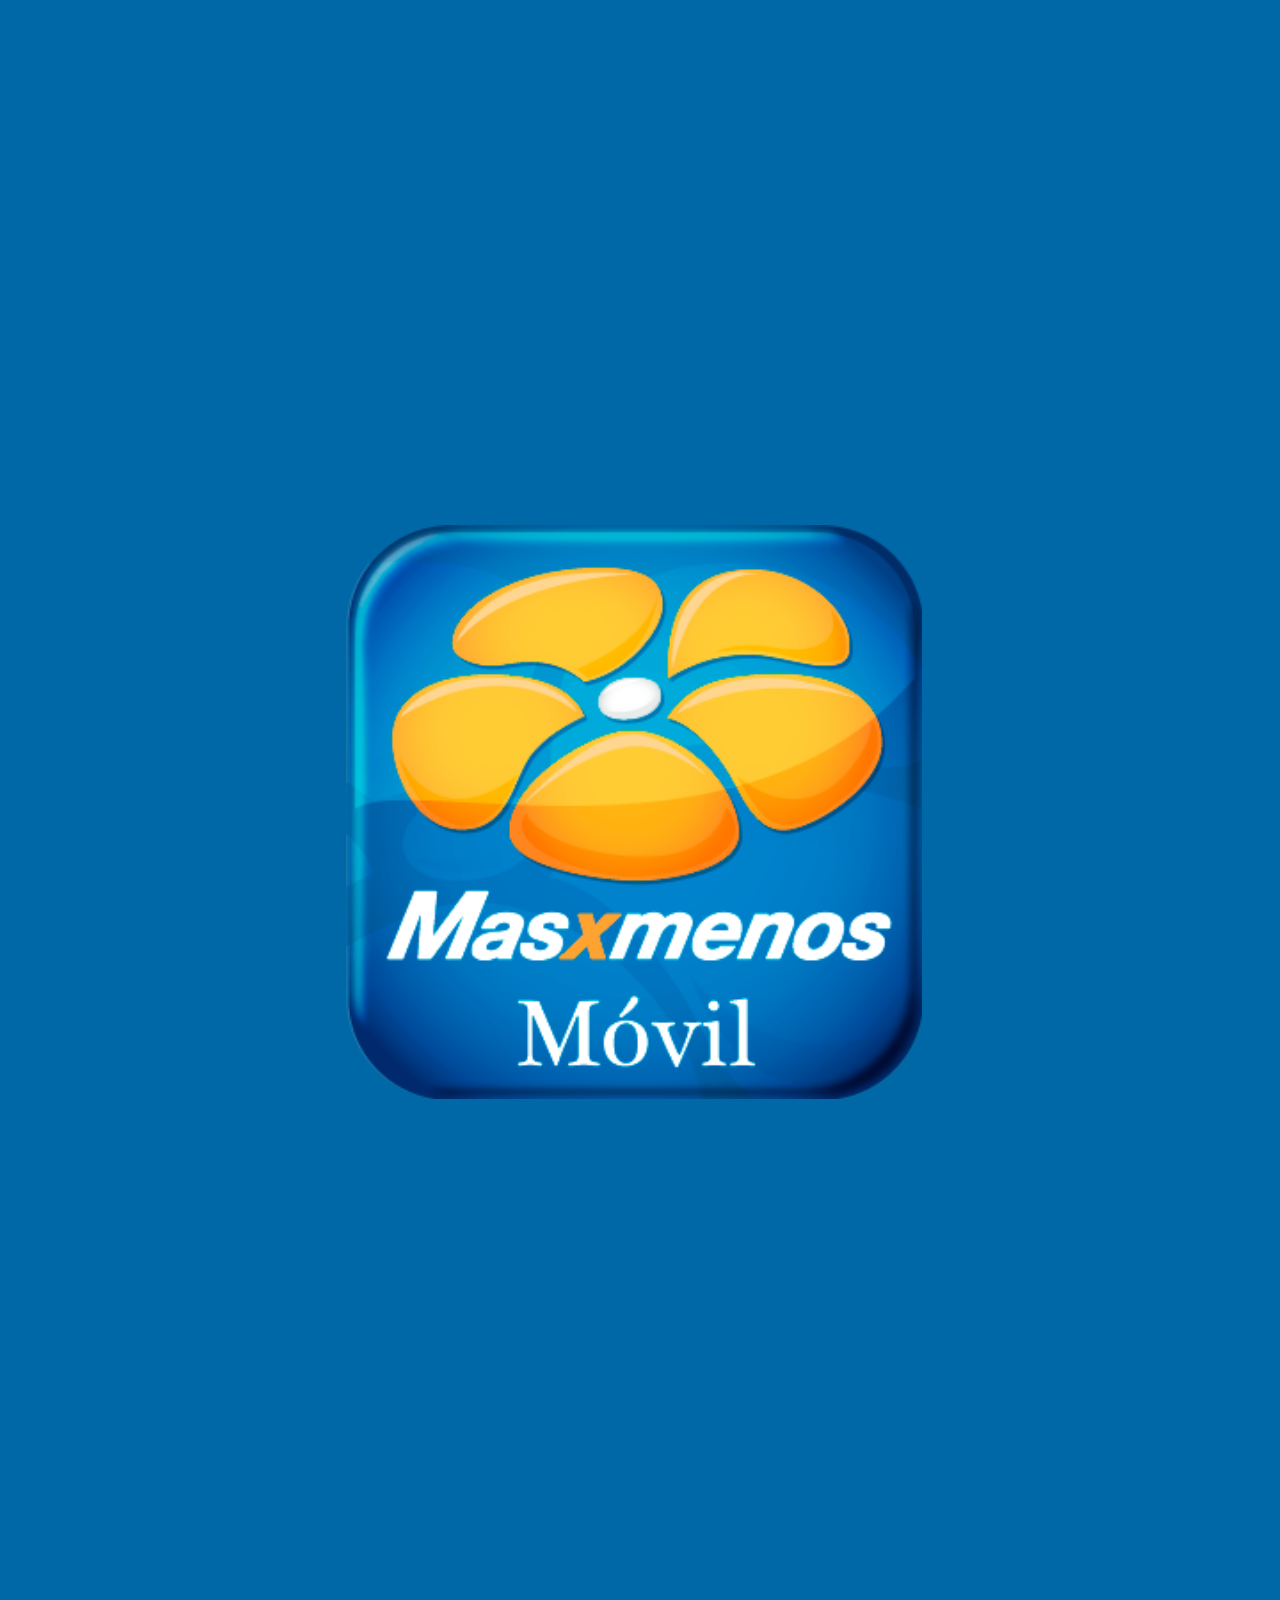
==== commit 902d1840: "cambios 29102013" ====
--- a/index.html
+++ b/index.html
@@ -13,7 +13,7 @@
 		<link rel="stylesheet" media="screen and (min-width: 400px)" href="style400.css" />
 		<link rel="stylesheet" media="screen and (min-width: 600px)" href="style600.css" />
 		<link rel="stylesheet"  media="screen and (min-width: 700px)" href="style700.css" />
-		<!--<script type="text/javascript" src="phonegap.js"></script>-->
+		<script type="text/javascript" src="phonegap.js"></script>
 		<script src="jquery-1.9.1.js"></script>
 		<script type="text/javascript" src="iscroll.js"></script>
 		<script src="funciones.js"></script>
